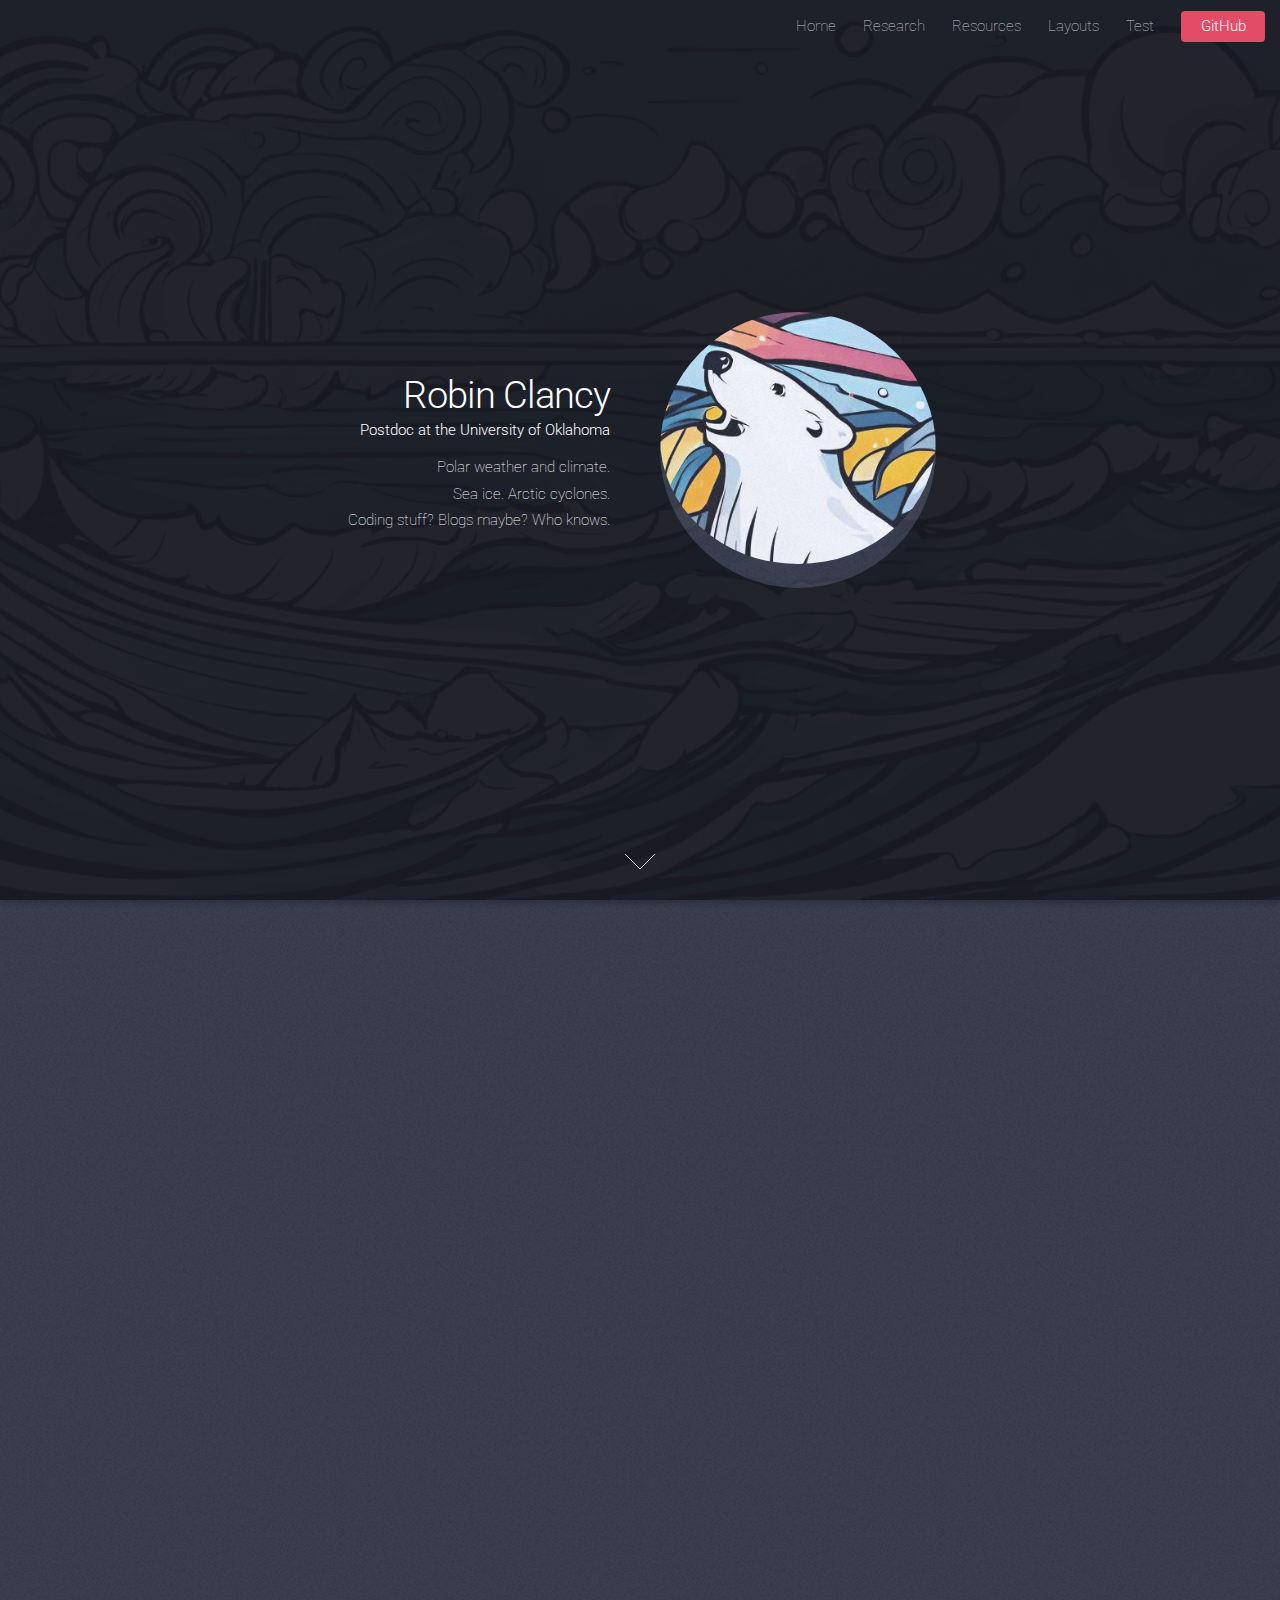
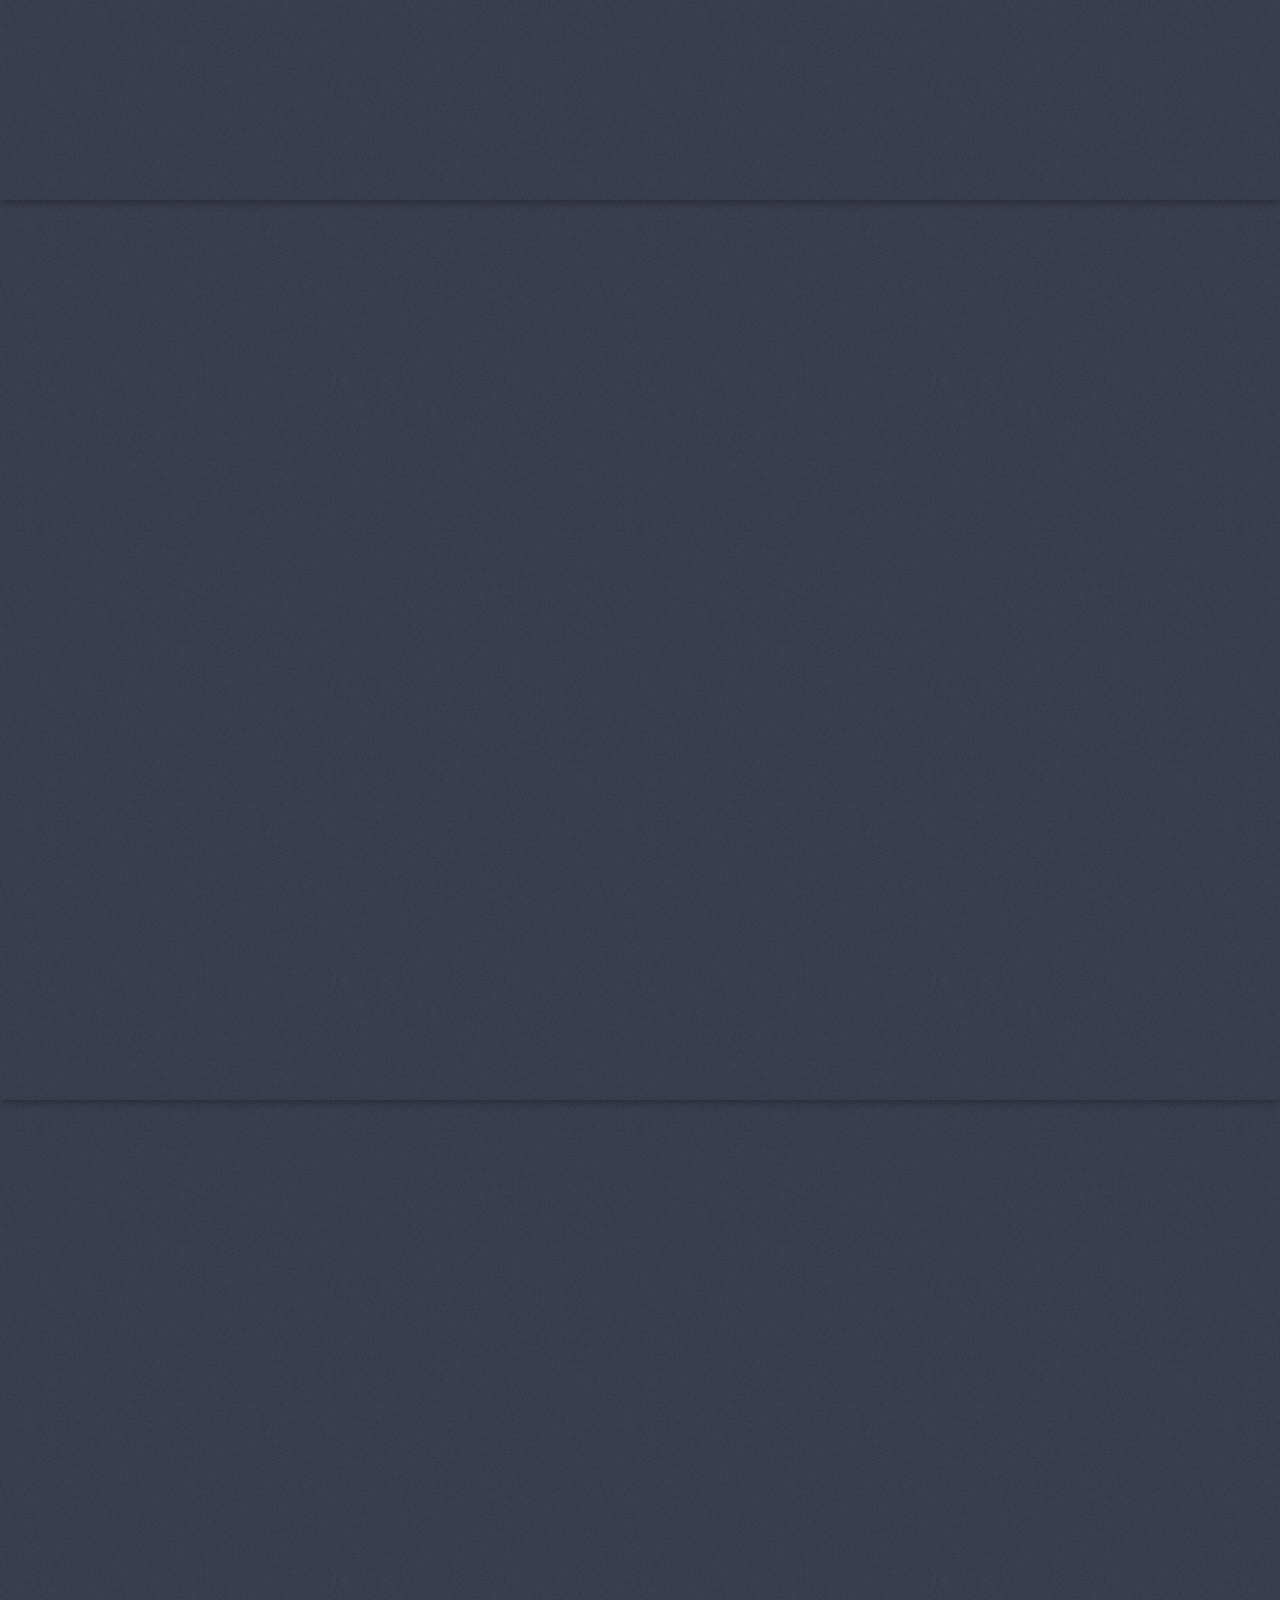
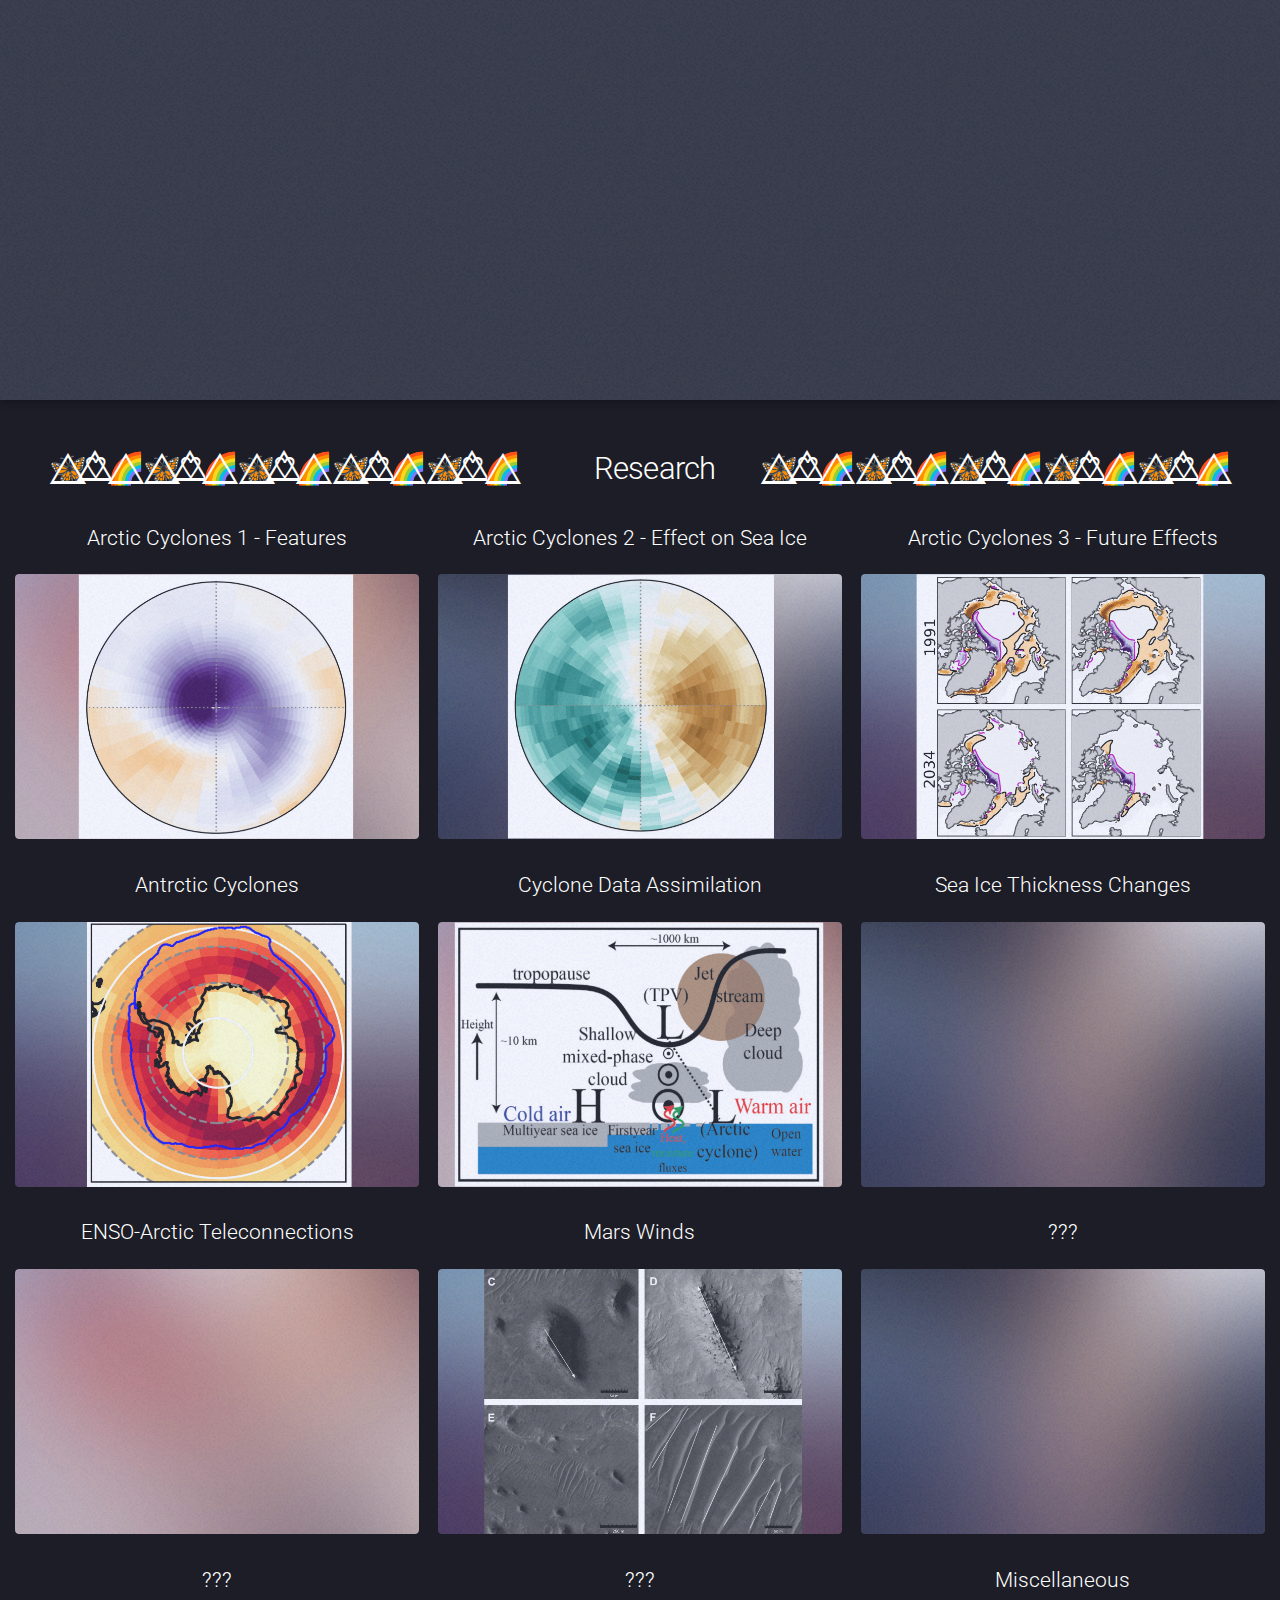
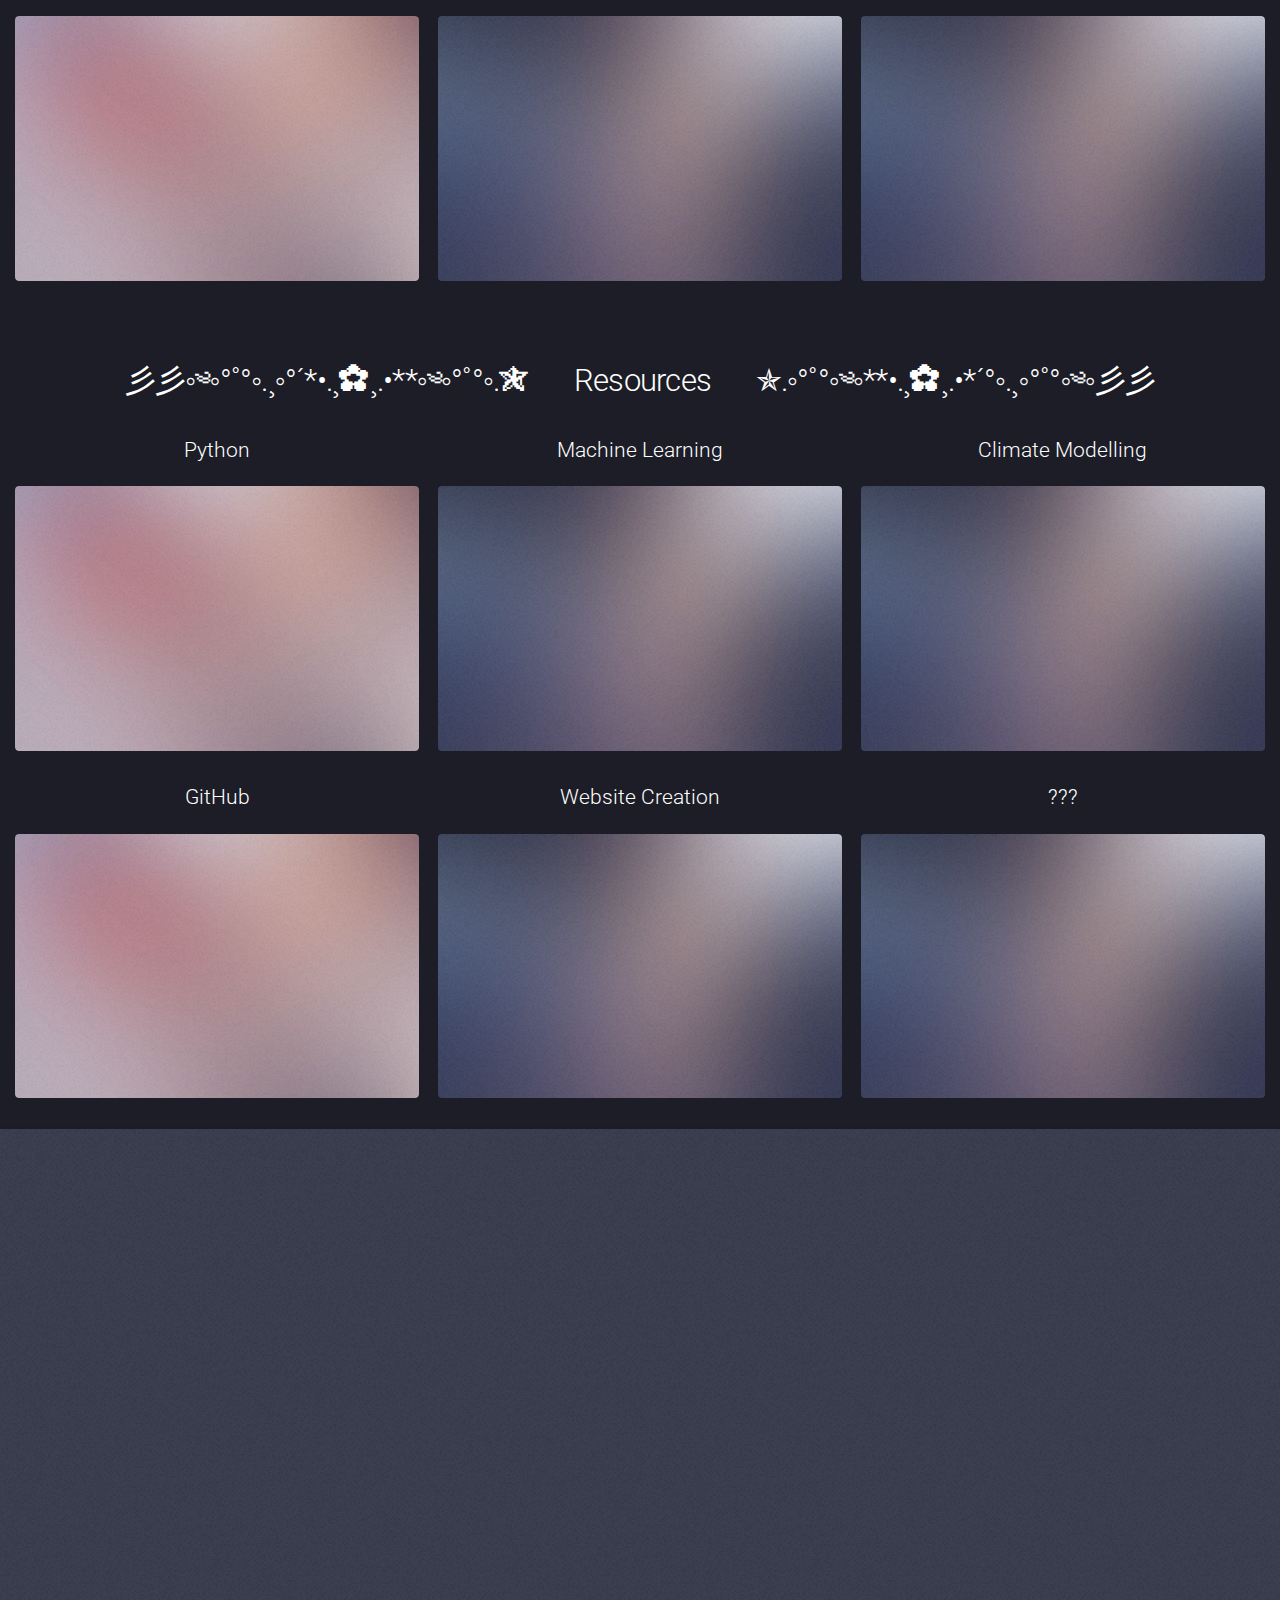
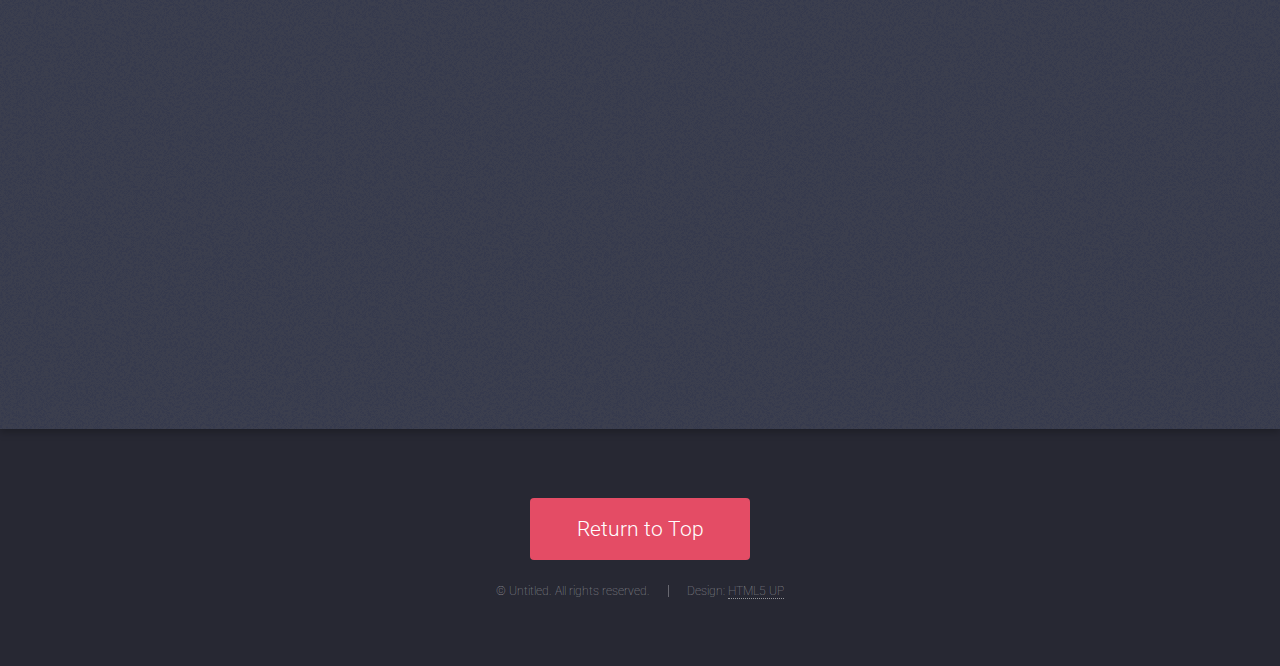
==== index.html @ dda3de72 "Adding misc extra content on many pages" ====
<!DOCTYPE HTML>
<!--
	Landed by HTML5 UP
	html5up.net | @ajlkn
	Free for personal and commercial use under the CCA 3.0 license (html5up.net/license)
-->
<html>
	<head>
		<title>robin-clancy.github.io</title>
		<meta charset="utf-8" />
		<meta name="viewport" content="width=device-width, initial-scale=1, user-scalable=no" />
		<meta http-equiv='cache-control' content='no-cache'> 
		<meta http-equiv='expires' content='0'> 
		<meta http-equiv='pragma' content='no-cache'>
		<link rel="stylesheet" href="assets/css/main.css" />
		<noscript><link rel="stylesheet" href="assets/css/noscript.css" /></noscript>
	</head>
	<body class="is-preload landing">
		<div id="page-wrapper">

			<!-- Header -->
				<header id="header">
					<nav id="nav">
						<ul>
							<li>
								<a href="index.html">Home</a>
							</li>
							
							<li>
								<a href="#Research_header">Research</a>
								<ul>
									<li><a href="arctic_cyclones.html">Arctic Cyclones</a></li>
									<li><a href="test.html">Future Arctic Cyclones</a></li>
									<li><a href="test.html">Cyclone Data Assimilation</a></li>
									<li><a href="test.html">ENSO-Arctic Teleconnections</a></li>
									<li><a href="test.html">Sea Ice Thickness</a></li>
									<li><a href="test.html">Antarctic Cyclones</a></li>
									<li><a href="test.html">Mars</a></li>
									<li><a href="test.html">Methane Remote Sensing</a></li>
									<li><a href="test.html">Miscellaneous</a></li>
								</ul>
							</li>

							<li>
								<a href="#Resources_header">Resources</a>
								<ul>
									<li><a href="test.html">Python</a></li>
									<li><a href="test.html">Machine Learning</a></li>
									<li><a href="test.html">Climate Modelling</a></li>
									<li><a href="github.html">GitHub</a></li>
									<li><a href="website_creation.html">Website Creation</a></li>
									<li><a href="test.html">????</a></li>
								</ul>
							</li>

							<li>
								<a href="#">Layouts</a>
								<ul>
									<li><a href="left-sidebar.html">Left Sidebar</a></li>
									<li><a href="right-sidebar.html">Right Sidebar</a></li>
									<li><a href="no-sidebar.html">No Sidebar</a></li>
									<li><a href="elements.html">Elements</a></li>
									<li>
										<a href="#">Submenu</a>
										<ul>
											<li><a href="#">Option 1</a></li>
											<li><a href="#">Option 2</a></li>
											<li><a href="#">Option 3</a></li>
											<li><a href="#">Option 4</a></li>
										</ul>
									</li>
								</ul>
							</li>
							
							<li>
								<a href="test.html">Test</a>
								<ul>
									<li><a href="test.html">Test</a></li>
									<li>
										<a href="#">Submenu</a>
										<ul>
											<li><a href="#">Option 1</a></li>
											<li><a href="#">Option 2</a></li>
										</ul>
									</li>
								</ul>
							</li>
							<li><a href="https://github.com/robin-clancy/robin-clancy.github.io" class="button primary">GitHub</a></li>
						</ul>
					</nav>
				</header>

			<!-- Banner -->
				<section id="banner">
					<div class="content">
						<header>
							<h2>Robin Clancy</h2>
							<h1>Postdoc at the University of Oklahoma</h1>
							<p>Polar weather and climate.<br />
							Sea ice. Arctic cyclones.<br />
							Coding stuff? Blogs maybe? Who knows.</p>
						</header>
						<span class="image"><img src="images/runwayml/arctic cyclone 3 small.jpg" alt="" /></span>
					</div>
					<a href="#one" class="goto-next scrolly">Next</a>
				</section>

			<!-- One -->
				<section id="one" class="spotlight style1 bottom">
					<span class="image fit main"><img src="images/runwayml/arctic cyclone 2.jpg" alt="" /></span>
					<div class="content">
						<div class="container">
							<div class="row">
								<div class="col-4 col-12-medium">
									<header>
										<h2>Welcome!</h2>
										<p>**Website still very much under construction**</p>
									</header>
								</div>
								<div class="col-4 col-12-medium">
									<p>A little about me.
									Postdoc in Steven Cavallo's Lab at the University of Oklahoma.
									PhD at the University of Washington.
									Reserach assistant at the University of Cambridge.</p>
								</div>
								<div class="col-4 col-12-medium">
									<p>A little about what's on this website.
									A bit about my research.
									Some learning resources for my own and maybe others' benefit.</p>
								</div>
							</div>
						</div>
					</div>
					<a href="#two" class="goto-next scrolly">Next</a>
				</section>

			<!-- Two -->
				<section id="two" class="spotlight style2 right">
					<span class="image fit main"><img src="images/home/on_boat.jpg" alt="" /></span>
					<div class="content">
						<header>
							<h2>Research</h2>
							<p>Some of the projects I've worked on, both published and in progress...</p>
						</header>
						<p>My research primarily focusses on polar weather and climate. Many of my projects investigate Arctic sea ice, its variability and what aspects of our weather and climate drive that variability.</p>
						<p>The plan is to add pages to this site with descriptions of each of the major projects, past and present, that I've worked on.</p>
						<ul class="actions">
							<li><a href="#Research_header" class="button">Learn More</a></li>
						</ul>
					</div>
					<a href="#three" class="goto-next scrolly">Next</a>
				</section>

			<!-- Three -->
				<section id="three" class="spotlight style3 left">
					<span class="image fit main bottom"><img src="images/home/swirls_3.png" alt="" /></span>
					<div class="content">
						<header>
							<h2>Resources</h2>
							<p>Useful guides for myself and others...</p>
						</header>
						<p>The plan is to add guides and other resources for reference for how to perform certain tasks related to science and all the computer related stuff that goes along with it.</p>
						<p>Examples include Python scripts, guides for working with data from climate models, reanalysis and observations, CESM2 resources, a GitHub guide, and a guide to developing a website such as this.</p>
						<ul class="actions">
							<li><a href="#Resources_header" class="button">Learn More</a></li>
						</ul>
					</div>
					<a href="#four" class="goto-next scrolly">Next</a>
				</section>

			<!-- Four -->
			<section id="four">
				<a id="Research_header"><center><h2></br>🦋⃤♡⃤🌈⃤🦋⃤♡⃤🌈⃤🦋⃤♡⃤🌈⃤🦋⃤♡⃤🌈⃤🦋⃤♡⃤🌈⃤ ⠀⠀⠀Research⠀⠀🦋⃤♡⃤🌈⃤🦋⃤♡⃤🌈⃤🦋⃤♡⃤🌈⃤🦋⃤♡⃤🌈⃤🦋⃤♡⃤🌈⃤</h2></center></a>
				<div class="box alt2">
					<div class="row gtr-50 gtr-uniform">
						<div class="col-4 col-6-xsmall"><center><a href="arctic_cyclones_1.html"><h3>Arctic Cyclones 1 - Features</h3></a></center></div>
						<div class="col-4 col-6-xsmall"><center><a href="arctic_cyclones_2.html"><h3>Arctic Cyclones 2 - Effect on Sea Ice</h3></a></center></div>
						<div class="col-4 col-6-xsmall"><center><a href="arctic_cyclones_3.html"><h3>Arctic Cyclones 3 - Future Effects </h3></a></center></div>
					</div>
				</div>
				<div class="box alt2">
					<div class="row gtr-50 gtr-uniform">
						<div class="col-4 col-6-xsmall"><a href="arctic_cyclones_1.html"><span class="image fit"><img src="images/arctic_cyclones_1/thumbnail.jpg" alt="" /></span></a></div>
						<div class="col-4 col-6-xsmall"><a href="arctic_cyclones_2.html"><span class="image fit"><img src="images/arctic_cyclones_2/thumbnail.jpg" alt="" /></span></a></div>
						<div class="col-4 col-6-xsmall"><a href="arctic_cyclones_3.html"><span class="image fit"><img src="images/arctic_cyclones_3/thumbnail.jpg" alt="" /></span></a></div>
					</div>
				</div>
				<div class="box alt2">
					<div class="row gtr-50 gtr-uniform">
						<div class="col-4 col-6-xsmall"><center><a href="antarctic_cyclones.html"><h3>Antrctic Cyclones</h3></a></center></div>
						<div class="col-4 col-6-xsmall"><center><a href="cyclone_da.html"><h3>Cyclone Data Assimilation</h3></a></center></div>
						<div class="col-4 col-6-xsmall"><center><a href="sea_ice_thickness.html"><h3>Sea Ice Thickness Changes</h3></a></center></div>
					</div>
				</div>
				<div class="box alt2">
					<div class="row gtr-50 gtr-uniform">
						<div class="col-4 col-6-xsmall"><a href="antarctic_cyclones.html"><span class="image fit"><img src="images/antarctic_cyclones/thumbnail.jpg" alt="" /></span></a></div>
						<div class="col-4 col-6-xsmall"><a href="cyclone_da.html"><span class="image fit"><img src="images/cyclone_da/thumbnail.jpg" alt="" /></span></a></div>
						<div class="col-4 col-6-xsmall"><a href="sea_ice_thickness.html"><span class="image fit"><img src="images/pic03.jpg" alt="" /></span></a></div>
					</div>
				</div>
				<div class="box alt2">
					<div class="row gtr-50 gtr-uniform">
						<div class="col-4 col-6-xsmall"><center><a href="enso_arctic.html"><h3>ENSO-Arctic Teleconnections</h3></a></center></div>
						<div class="col-4 col-6-xsmall"><center><a href="mars_winds.html"><h3>Mars Winds</h3></a></center></div>
						<div class="col-4 col-6-xsmall"><center><a href="test.html"><h3>???</h3></a></center></div>
					</div>
				</div>
				<div class="box alt2">
					<div class="row gtr-50 gtr-uniform">
						<div class="col-4 col-6-xsmall"><a href="https://www.google.com"><span class="image fit"><img src="images/pic02.jpg" alt="" /></span></a></div>
						<div class="col-4 col-6-xsmall"><a href="https://www.google.com"><span class="image fit"><img src="images/mars/thumbnail.jpg" alt="" /></span></a></div>
						<div class="col-4 col-6-xsmall"><a href="https://www.google.com"><span class="image fit"><img src="images/pic03.jpg" alt="" /></span></a></div>
					</div>
				</div>
				<div class="box alt2">
					<div class="row gtr-50 gtr-uniform">
						<div class="col-4 col-6-xsmall"><center><a href="test.html"><h3>???</h3></a></center></div>
						<div class="col-4 col-6-xsmall"><center><a href="test.html"><h3>???</h3></a></center></div>
						<div class="col-4 col-6-xsmall"><center><a href="test.html"><h3>Miscellaneous</h3></a></center></div>
					</div>
				</div>
				<div class="box alt2">
					<div class="row gtr-50 gtr-uniform">
						<div class="col-4 col-6-xsmall"><a href="https://www.google.com"><span class="image fit"><img src="images/pic02.jpg" alt="" /></span></a></div>
						<div class="col-4 col-6-xsmall"><a href="https://www.google.com"><span class="image fit"><img src="images/pic03.jpg" alt="" /></span></a></div>
						<div class="col-4 col-6-xsmall"><a href="https://www.google.com"><span class="image fit"><img src="images/pic03.jpg" alt="" /></span></a></div>
					</div>
				</div>
				<a href="#five" class="goto-next scrolly">Next</a>
			</section>

			<!-- Five -->
			<section id="five"> 
				<a id="Resources_header"><center><h2></br>彡彡◦༄◦°˚°◦.¸◦°´*•.¸✿¸.•**◦༄◦°˚°◦.✯⠀⠀Resources⠀⠀✯.◦°˚°◦༄◦**•.¸✿¸.•*´°◦.¸◦°˚°◦༄◦彡彡</h2></center></a>
				<div class="box alt2">
					<div class="row gtr-50 gtr-uniform">
						<div class="col-4 col-6-xsmall"><center><a href="test.html"><h3>Python</h3></a></center></div>
						<div class="col-4 col-6-xsmall"><center><a href="test.html"><h3>Machine Learning</h3></a></center></div>
						<div class="col-4 col-6-xsmall"><center><a href="test.html"><h3>Climate Modelling</h3></a></center></div>
					</div>
				</div>
				<div class="box alt2">
					<div class="row gtr-50 gtr-uniform">
						<div class="col-4 col-6-xsmall"><a href="https://www.google.com"><span class="image fit"><img src="images/pic02.jpg" alt="" /></span></a></div>
						<div class="col-4 col-6-xsmall"><a href="https://www.google.com"><span class="image fit"><img src="images/pic03.jpg" alt="" /></span></a></div>
						<div class="col-4 col-6-xsmall"><a href="https://www.google.com"><span class="image fit"><img src="images/pic03.jpg" alt="" /></span></a></div>
					</div>
				</div>
				<div class="box alt2">
					<div class="row gtr-50 gtr-uniform">
						<div class="col-4 col-6-xsmall"><center><a href="test.html"><h3>GitHub</h3></a></center></div>
						<div class="col-4 col-6-xsmall"><center><a href="website_creation.html"><h3>Website Creation</h3></a></center></div>
						<div class="col-4 col-6-xsmall"><center><a href="test.html"><h3>???</h3></a></center></div>
					</div>
				</div>
				<div class="box alt2">
					<div class="row gtr-50 gtr-uniform">
						<div class="col-4 col-6-xsmall"><a href="github.html"><span class="image fit"><img src="images/pic02.jpg" alt="" /></span></a></div>
						<div class="col-4 col-6-xsmall"><a href="website_creation.html"><span class="image fit"><img src="images/pic03.jpg" alt="" /></span></a></div>
						<div class="col-4 col-6-xsmall"><a href="https://www.google.com"><span class="image fit"><img src="images/pic03.jpg" alt="" /></span></a></div>
					</div>
				</div>
			</section>

			<!-- Polar bear -->
			<section id="Polar bear" class="spotlight style1 bottom">
				<span class="image fit main"><img src="images/runwayml/arctic cyclone 3.jpg" alt="" /></span>
			</section>

			<!-- Footer -->
				<footer id="footer">
					<center><a href="#header" class="button primary large">Return to Top</a></center>
					<ul class="copyright">
						<li>&copy; Untitled. All rights reserved.</li><li>Design: <a href="http://html5up.net">HTML5 UP</a></li>
					</ul>
				</footer>

		</div>

		<!-- Scripts -->
			<script src="assets/js/jquery.min.js"></script>
			<script src="assets/js/jquery.scrolly.min.js"></script>
			<script src="assets/js/jquery.dropotron.min.js"></script>
			<script src="assets/js/jquery.scrollex.min.js"></script>
			<script src="assets/js/browser.min.js"></script>
			<script src="assets/js/breakpoints.min.js"></script>
			<script src="assets/js/util.js"></script>
			<script src="assets/js/main.js"></script>

	</body>
</html>
---- assets/css/main.css ----
@import url("fontawesome-all.min.css");
@import url("https://fonts.googleapis.com/css?family=Roboto:100,300,100italic,300italic");

/*
	Landed by HTML5 UP
	html5up.net | @ajlkn
	Free for personal and commercial use under the CCA 3.0 license (html5up.net/license)
*/

html, body, div, span, applet, object,
iframe, h1, h2, h3, h4, h5, h6, p, blockquote,
pre, a, abbr, acronym, address, big, cite,
code, del, dfn, em, img, ins, kbd, q, s, samp,
small, strike, strong, sub, sup, tt, var, b,
u, i, center, dl, dt, dd, ol, ul, li, fieldset,
form, label, legend, table, caption, tbody,
tfoot, thead, tr, th, td, article, aside,
canvas, details, embed, figure, figcaption,
footer, header, hgroup, menu, nav, output, ruby,
section, summary, time, mark, audio, video {
	margin: 0;
	padding: 0;
	border: 0;
	font-size: 100%;
	font: inherit;
	vertical-align: baseline;}

article, aside, details, figcaption, figure,
footer, header, hgroup, menu, nav, section {
	display: block;}

body {
	line-height: 1;
}

ol, ul {
	list-style: none;
}

blockquote, q {
	quotes: none;
}

	blockquote:before, blockquote:after, q:before, q:after {
		content: '';
		content: none;
	}

table {
	border-collapse: collapse;
	border-spacing: 0;
}

body {
	-webkit-text-size-adjust: none;
}

mark {
	background-color: transparent;
	color: inherit;
}

input::-moz-focus-inner {
	border: 0;
	padding: 0;
}

input, select, textarea {
	-moz-appearance: none;
	-webkit-appearance: none;
	-ms-appearance: none;
	appearance: none;
}

/* Basic */

	html {
		box-sizing: border-box;
	}

	*, *:before, *:after {
		box-sizing: inherit;
	}

	html, body {
		background: #1c1d26;
	}

	body.is-preload *, body.is-preload *:before, body.is-preload *:after {
		-moz-animation: none !important;
		-webkit-animation: none !important;
		-ms-animation: none !important;
		animation: none !important;
		-moz-transition: none !important;
		-webkit-transition: none !important;
		-ms-transition: none !important;
		transition: none !important;
	}

	body, input, select, textarea {
		color: rgba(255, 255, 255, 0.75);
		font-family: "Roboto", Helvetica, sans-serif;
		font-size: 15pt;
		font-weight: 100;
		line-height: 1.75em;
	}

	a {
		-moz-transition: border-color 0.2s ease-in-out, color 0.2s ease-in-out;
		-webkit-transition: border-color 0.2s ease-in-out, color 0.2s ease-in-out;
		-ms-transition: border-color 0.2s ease-in-out, color 0.2s ease-in-out;
		transition: border-color 0.2s ease-in-out, color 0.2s ease-in-out;
		border-bottom: dotted 1px;
		color: #e44c65;
		text-decoration: none;
	}

		a:hover {
			color: #e44c65 !important;
			border-bottom-color: transparent;
		}

	strong, b {
		color: #ffffff;
		font-weight: 300;
	}

	em, i {
		font-style: italic;
	}

	p {
		margin: 0 0 2em 0;
	}

	h1, h2, h3, h4, h5, h6 {
		color: #ffffff;
		font-weight: 300;
		line-height: 1em;
		margin: 0 0 1em 0;
	}

		h1 a, h2 a, h3 a, h4 a, h5 a, h6 a {
			color: inherit;
			border: 0;
		}

	h2 {
		font-size: 2em;
		line-height: 1.5em;
		letter-spacing: -0.025em;
	}

	h3 {
		font-size: 1.35em;
		line-height: 1.5em;
	}

	h4 {
		font-size: 1.1em;
		line-height: 1.5em;
	}

	h5 {
		font-size: 0.9em;
		line-height: 1.5em;
	}

	h6 {
		font-size: 0.7em;
		line-height: 1.5em;
	}

	sub {
		font-size: 0.8em;
		position: relative;
		top: 0.5em;
	}

	sup {
		font-size: 0.8em;
		position: relative;
		top: -0.5em;
	}

	hr {
		border: 0;
		border-bottom: solid 1px rgba(255, 255, 255, 0.3);
		margin: 3em 0;
	}

		hr.major {
			margin: 4em 0;
		}

	blockquote {
		border-left: solid 4px rgba(255, 255, 255, 0.3);
		font-style: italic;
		margin: 0 0 2em 0;
		padding: 0.5em 0 0.5em 2em;
	}

	code {
		background: rgba(255, 255, 255, 0.075);
		border-radius: 4px;
		font-family: "Courier New", monospace;
		font-size: 0.9em;
		margin: 0 0.25em;
		padding: 0.25em 0.65em;
	}

	pre {
		-webkit-overflow-scrolling: touch;
		font-family: "Courier New", monospace;
		font-size: 0.9em;
		margin: 0 0 2em 0;
	}

		pre code {
			display: block;
			line-height: 1.75em;
			padding: 1em 1.5em;
			overflow-x: auto;
		}

	.align-left {
		text-align: left;
	}

	.align-center {
		text-align: center;
	}

	.align-right {
		text-align: right;
	}

/* Loader */

	@-moz-keyframes spinner-show {
		0% {
			opacity: 0;
		}

		100% {
			opacity: 1;
		}
	}

	@-webkit-keyframes spinner-show {
		0% {
			opacity: 0;
		}

		100% {
			opacity: 1;
		}
	}

	@-ms-keyframes spinner-show {
		0% {
			opacity: 0;
		}

		100% {
			opacity: 1;
		}
	}

	@keyframes spinner-show {
		0% {
			opacity: 0;
		}

		100% {
			opacity: 1;
		}
	}

	@-moz-keyframes spinner-hide {
		0% {
			color: rgba(255, 255, 255, 0.15);
			z-index: 100001;
			-moz-transform: scale(1) rotate(0deg);
			-webkit-transform: scale(1) rotate(0deg);
			-ms-transform: scale(1) rotate(0deg);
			transform: scale(1) rotate(0deg);
		}

		99% {
			color: #1c1d26;
			z-index: 100001;
			-moz-transform: scale(0.5) rotate(360deg);
			-webkit-transform: scale(0.5) rotate(360deg);
			-ms-transform: scale(0.5) rotate(360deg);
			transform: scale(0.5) rotate(360deg);
		}

		100% {
			color: #1c1d26;
			z-index: -1;
			-moz-transform: scale(0.5) rotate(360deg);
			-webkit-transform: scale(0.5) rotate(360deg);
			-ms-transform: scale(0.5) rotate(360deg);
			transform: scale(0.5) rotate(360deg);
		}
	}

	@-webkit-keyframes spinner-hide {
		0% {
			color: rgba(255, 255, 255, 0.15);
			z-index: 100001;
			-moz-transform: scale(1) rotate(0deg);
			-webkit-transform: scale(1) rotate(0deg);
			-ms-transform: scale(1) rotate(0deg);
			transform: scale(1) rotate(0deg);
		}

		99% {
			color: #1c1d26;
			z-index: 100001;
			-moz-transform: scale(0.5) rotate(360deg);
			-webkit-transform: scale(0.5) rotate(360deg);
			-ms-transform: scale(0.5) rotate(360deg);
			transform: scale(0.5) rotate(360deg);
		}

		100% {
			color: #1c1d26;
			z-index: -1;
			-moz-transform: scale(0.5) rotate(360deg);
			-webkit-transform: scale(0.5) rotate(360deg);
			-ms-transform: scale(0.5) rotate(360deg);
			transform: scale(0.5) rotate(360deg);
		}
	}

	@-ms-keyframes spinner-hide {
		0% {
			color: rgba(255, 255, 255, 0.15);
			z-index: 100001;
			-moz-transform: scale(1) rotate(0deg);
			-webkit-transform: scale(1) rotate(0deg);
			-ms-transform: scale(1) rotate(0deg);
			transform: scale(1) rotate(0deg);
		}

		99% {
			color: #1c1d26;
			z-index: 100001;
			-moz-transform: scale(0.5) rotate(360deg);
			-webkit-transform: scale(0.5) rotate(360deg);
			-ms-transform: scale(0.5) rotate(360deg);
			transform: scale(0.5) rotate(360deg);
		}

		100% {
			color: #1c1d26;
			z-index: -1;
			-moz-transform: scale(0.5) rotate(360deg);
			-webkit-transform: scale(0.5) rotate(360deg);
			-ms-transform: scale(0.5) rotate(360deg);
			transform: scale(0.5) rotate(360deg);
		}
	}

	@keyframes spinner-hide {
		0% {
			color: rgba(255, 255, 255, 0.15);
			z-index: 100001;
			-moz-transform: scale(1) rotate(0deg);
			-webkit-transform: scale(1) rotate(0deg);
			-ms-transform: scale(1) rotate(0deg);
			transform: scale(1) rotate(0deg);
		}

		99% {
			color: #1c1d26;
			z-index: 100001;
			-moz-transform: scale(0.5) rotate(360deg);
			-webkit-transform: scale(0.5) rotate(360deg);
			-ms-transform: scale(0.5) rotate(360deg);
			transform: scale(0.5) rotate(360deg);
		}

		100% {
			color: #1c1d26;
			z-index: -1;
			-moz-transform: scale(0.5) rotate(360deg);
			-webkit-transform: scale(0.5) rotate(360deg);
			-ms-transform: scale(0.5) rotate(360deg);
			transform: scale(0.5) rotate(360deg);
		}
	}

	@-moz-keyframes spinner-rotate {
		0% {
			-moz-transform: scale(1) rotate(0deg);
			-webkit-transform: scale(1) rotate(0deg);
			-ms-transform: scale(1) rotate(0deg);
			transform: scale(1) rotate(0deg);
		}

		100% {
			-moz-transform: scale(1) rotate(360deg);
			-webkit-transform: scale(1) rotate(360deg);
			-ms-transform: scale(1) rotate(360deg);
			transform: scale(1) rotate(360deg);
		}
	}

	@-webkit-keyframes spinner-rotate {
		0% {
			-moz-transform: scale(1) rotate(0deg);
			-webkit-transform: scale(1) rotate(0deg);
			-ms-transform: scale(1) rotate(0deg);
			transform: scale(1) rotate(0deg);
		}

		100% {
			-moz-transform: scale(1) rotate(360deg);
			-webkit-transform: scale(1) rotate(360deg);
			-ms-transform: scale(1) rotate(360deg);
			transform: scale(1) rotate(360deg);
		}
	}

	@-ms-keyframes spinner-rotate {
		0% {
			-moz-transform: scale(1) rotate(0deg);
			-webkit-transform: scale(1) rotate(0deg);
			-ms-transform: scale(1) rotate(0deg);
			transform: scale(1) rotate(0deg);
		}

		100% {
			-moz-transform: scale(1) rotate(360deg);
			-webkit-transform: scale(1) rotate(360deg);
			-ms-transform: scale(1) rotate(360deg);
			transform: scale(1) rotate(360deg);
		}
	}

	@keyframes spinner-rotate {
		0% {
			-moz-transform: scale(1) rotate(0deg);
			-webkit-transform: scale(1) rotate(0deg);
			-ms-transform: scale(1) rotate(0deg);
			transform: scale(1) rotate(0deg);
		}

		100% {
			-moz-transform: scale(1) rotate(360deg);
			-webkit-transform: scale(1) rotate(360deg);
			-ms-transform: scale(1) rotate(360deg);
			transform: scale(1) rotate(360deg);
		}
	}

	@-moz-keyframes overlay-hide {
		0% {
			opacity: 1;
			z-index: 100000;
		}

		15% {
			opacity: 1;
			z-index: 100000;
		}

		99% {
			opacity: 0;
			z-index: 100000;
		}

		100% {
			opacity: 0;
			z-index: -1;
		}
	}

	@-webkit-keyframes overlay-hide {
		0% {
			opacity: 1;
			z-index: 100000;
		}

		15% {
			opacity: 1;
			z-index: 100000;
		}

		99% {
			opacity: 0;
			z-index: 100000;
		}

		100% {
			opacity: 0;
			z-index: -1;
		}
	}

	@-ms-keyframes overlay-hide {
		0% {
			opacity: 1;
			z-index: 100000;
		}

		15% {
			opacity: 1;
			z-index: 100000;
		}

		99% {
			opacity: 0;
			z-index: 100000;
		}

		100% {
			opacity: 0;
			z-index: -1;
		}
	}

	@keyframes overlay-hide {
		0% {
			opacity: 1;
			z-index: 100000;
		}

		15% {
			opacity: 1;
			z-index: 100000;
		}

		99% {
			opacity: 0;
			z-index: 100000;
		}

		100% {
			opacity: 0;
			z-index: -1;
		}
	}

	body.landing {
		text-decoration: none;
	}

		body.landing:before {
			-moz-osx-font-smoothing: grayscale;
			-webkit-font-smoothing: antialiased;
			display: inline-block;
			font-style: normal;
			font-variant: normal;
			text-rendering: auto;
			line-height: 1;
			text-transform: none !important;
			font-family: 'Font Awesome 5 Free';
			font-weight: 900;
		}

		body.landing:before {
			-moz-animation: spinner-show 1.5s 1 0.25s ease forwards, spinner-hide 0.25s ease-in-out forwards !important;
			-webkit-animation: spinner-show 1.5s 1 0.25s ease forwards, spinner-hide 0.25s ease-in-out forwards !important;
			-ms-animation: spinner-show 1.5s 1 0.25s ease forwards, spinner-hide 0.25s ease-in-out forwards !important;
			animation: spinner-show 1.5s 1 0.25s ease forwards, spinner-hide 0.25s ease-in-out forwards !important;
			-moz-transform-origin: 50% 50%;
			-webkit-transform-origin: 50% 50%;
			-ms-transform-origin: 50% 50%;
			transform-origin: 50% 50%;
			color: rgba(255, 255, 255, 0.15);
			content: '\f1ce';
			cursor: default;
			display: block;
			font-size: 2em;
			height: 2em;
			left: 50%;
			line-height: 2em;
			margin: -1em 0 0 -1em;
			opacity: 0;
			position: fixed;
			text-align: center;
			top: 50%;
			width: 2em;
			z-index: -1;
		}

		body.landing:after {
			-moz-animation: overlay-hide 1.5s ease-in forwards !important;
			-webkit-animation: overlay-hide 1.5s ease-in forwards !important;
			-ms-animation: overlay-hide 1.5s ease-in forwards !important;
			animation: overlay-hide 1.5s ease-in forwards !important;
			background: #1c1d26;
			content: '';
			display: block;
			height: 100%;
			left: 0;
			opacity: 0;
			position: fixed;
			top: 0;
			width: 100%;
			z-index: -1;
		}

		body.landing.is-preload:before {
			-moz-animation: spinner-show 1.5s 1 0.25s ease forwards, spinner-rotate 0.75s infinite linear !important;
			-webkit-animation: spinner-show 1.5s 1 0.25s ease forwards, spinner-rotate 0.75s infinite linear !important;
			-ms-animation: spinner-show 1.5s 1 0.25s ease forwards, spinner-rotate 0.75s infinite linear !important;
			animation: spinner-show 1.5s 1 0.25s ease forwards, spinner-rotate 0.75s infinite linear !important;
			z-index: 100001;
		}

		body.landing.is-preload:after {
			-moz-animation: none !important;
			-webkit-animation: none !important;
			-ms-animation: none !important;
			animation: none !important;
			opacity: 1;
			z-index: 100000;
		}

	@media (-webkit-min-device-pixel-ratio: 2) {

		body.landing:before {
			line-height: 2.025em;
		}

	}

/* Container */

	.container {
		margin: 0 auto;
		max-width: calc(100% - 4em);
		width: 70em;
	}

		.container.xsmall {
			width: 17.5em;
		}

		.container.small {
			width: 35em;
		}

		.container.medium {
			width: 52.5em;
		}

		.container.large {
			width: 87.5em;
		}

		.container.xlarge {
			width: 105em;
		}

		.container.max {
			width: 100%;
		}

		@media screen and (max-width: 1280px) {

			.container {
				width: 90%;
				max-width: 100%;
			}

		}

		@media screen and (max-width: 980px) {

			.container {
				width: 100% !important;
			}

		}

/* Row */

	.row {
		display: flex;
		flex-wrap: wrap;
		box-sizing: border-box;
		align-items: stretch;
	}

		.row > * {
			box-sizing: border-box;
		}

		.row.gtr-uniform > * > :last-child {
			margin-bottom: 0;
		}

		.row.aln-left {
			justify-content: flex-start;
		}

		.row.aln-center {
			justify-content: center;
		}

		.row.aln-right {
			justify-content: flex-end;
		}

		.row.aln-top {
			align-items: flex-start;
		}

		.row.aln-middle {
			align-items: center;
		}

		.row.aln-bottom {
			align-items: flex-end;
		}

		.row > .imp {
			order: -1;
		}

		.row > .col-1 {
			width: 8.33333%;
		}

		.row > .off-1 {
			margin-left: 8.33333%;
		}

		.row > .col-2 {
			width: 16.66667%;
		}

		.row > .off-2 {
			margin-left: 16.66667%;
		}

		.row > .col-3 {
			width: 25%;
		}

		.row > .off-3 {
			margin-left: 25%;
		}

		.row > .col-4 {
			width: 33.33333%;
		}

		.row > .off-4 {
			margin-left: 33.33333%;
		}

		.row > .col-5 {
			width: 41.66667%;
		}

		.row > .off-5 {
			margin-left: 41.66667%;
		}

		.row > .col-6 {
			width: 50%;
		}

		.row > .off-6 {
			margin-left: 50%;
		}

		.row > .col-7 {
			width: 58.33333%;
		}

		.row > .off-7 {
			margin-left: 58.33333%;
		}

		.row > .col-8 {
			width: 66.66667%;
		}

		.row > .off-8 {
			margin-left: 66.66667%;
		}

		.row > .col-9 {
			width: 75%;
		}

		.row > .off-9 {
			margin-left: 75%;
		}

		.row > .col-10 {
			width: 83.33333%;
		}

		.row > .off-10 {
			margin-left: 83.33333%;
		}

		.row > .col-11 {
			width: 91.66667%;
		}

		.row > .off-11 {
			margin-left: 91.66667%;
		}

		.row > .col-12 {
			width: 100%;
		}

		.row > .off-12 {
			margin-left: 100%;
		}

		.row.gtr-0 {
			margin-top: 0;
			margin-left: 0em;
		}

			.row.gtr-0 > * {
				padding: 0 0 0 0em;
			}

			.row.gtr-0.gtr-uniform {
				margin-top: 0em;
			}

				.row.gtr-0.gtr-uniform > * {
					padding-top: 0em;
				}

		.row.gtr-25 {
			margin-top: 0;
			margin-left: -0.625em;
		}

			.row.gtr-25 > * {
				padding: 0 0 0 0.625em;
			}

			.row.gtr-25.gtr-uniform {
				margin-top: -0.625em;
			}

				.row.gtr-25.gtr-uniform > * {
					padding-top: 0.625em;
				}

		.row.gtr-50 {
			margin-top: 0;
			margin-left: -1.25em;
		}

			.row.gtr-50 > * {
				padding: 0 0 0 1.25em;
			}

			.row.gtr-50.gtr-uniform {
				margin-top: -1.25em;
			}

				.row.gtr-50.gtr-uniform > * {
					padding-top: 1.25em;
				}

		.row {
			margin-top: 0;
			margin-left: -2.5em;
		}

			.row > * {
				padding: 0 0 0 2.5em;
			}

			.row.gtr-uniform {
				margin-top: -2.5em;
			}

				.row.gtr-uniform > * {
					padding-top: 2.5em;
				}

		.row.gtr-150 {
			margin-top: 0;
			margin-left: -3.75em;
		}

			.row.gtr-150 > * {
				padding: 0 0 0 3.75em;
			}

			.row.gtr-150.gtr-uniform {
				margin-top: -3.75em;
			}

				.row.gtr-150.gtr-uniform > * {
					padding-top: 3.75em;
				}

		.row.gtr-200 {
			margin-top: 0;
			margin-left: -5em;
		}

			.row.gtr-200 > * {
				padding: 0 0 0 5em;
			}

			.row.gtr-200.gtr-uniform {
				margin-top: -5em;
			}

				.row.gtr-200.gtr-uniform > * {
					padding-top: 5em;
				}

		@media screen and (max-width: 1680px) {

			.row {
				display: flex;
				flex-wrap: wrap;
				box-sizing: border-box;
				align-items: stretch;
			}

				.row > * {
					box-sizing: border-box;
				}

				.row.gtr-uniform > * > :last-child {
					margin-bottom: 0;
				}

				.row.aln-left {
					justify-content: flex-start;
				}

				.row.aln-center {
					justify-content: center;
				}

				.row.aln-right {
					justify-content: flex-end;
				}

				.row.aln-top {
					align-items: flex-start;
				}

				.row.aln-middle {
					align-items: center;
				}

				.row.aln-bottom {
					align-items: flex-end;
				}

				.row > .imp-xlarge {
					order: -1;
				}

				.row > .col-1-xlarge {
					width: 8.33333%;
				}

				.row > .off-1-xlarge {
					margin-left: 8.33333%;
				}

				.row > .col-2-xlarge {
					width: 16.66667%;
				}

				.row > .off-2-xlarge {
					margin-left: 16.66667%;
				}

				.row > .col-3-xlarge {
					width: 25%;
				}

				.row > .off-3-xlarge {
					margin-left: 25%;
				}

				.row > .col-4-xlarge {
					width: 33.33333%;
				}

				.row > .off-4-xlarge {
					margin-left: 33.33333%;
				}

				.row > .col-5-xlarge {
					width: 41.66667%;
				}

				.row > .off-5-xlarge {
					margin-left: 41.66667%;
				}

				.row > .col-6-xlarge {
					width: 50%;
				}

				.row > .off-6-xlarge {
					margin-left: 50%;
				}

				.row > .col-7-xlarge {
					width: 58.33333%;
				}

				.row > .off-7-xlarge {
					margin-left: 58.33333%;
				}

				.row > .col-8-xlarge {
					width: 66.66667%;
				}

				.row > .off-8-xlarge {
					margin-left: 66.66667%;
				}

				.row > .col-9-xlarge {
					width: 75%;
				}

				.row > .off-9-xlarge {
					margin-left: 75%;
				}

				.row > .col-10-xlarge {
					width: 83.33333%;
				}

				.row > .off-10-xlarge {
					margin-left: 83.33333%;
				}

				.row > .col-11-xlarge {
					width: 91.66667%;
				}

				.row > .off-11-xlarge {
					margin-left: 91.66667%;
				}

				.row > .col-12-xlarge {
					width: 100%;
				}

				.row > .off-12-xlarge {
					margin-left: 100%;
				}

				.row.gtr-0 {
					margin-top: 0;
					margin-left: 0em;
				}

					.row.gtr-0 > * {
						padding: 0 0 0 0em;
					}

					.row.gtr-0.gtr-uniform {
						margin-top: 0em;
					}

						.row.gtr-0.gtr-uniform > * {
							padding-top: 0em;
						}

				.row.gtr-25 {
					margin-top: 0;
					margin-left: -0.625em;
				}

					.row.gtr-25 > * {
						padding: 0 0 0 0.625em;
					}

					.row.gtr-25.gtr-uniform {
						margin-top: -0.625em;
					}

						.row.gtr-25.gtr-uniform > * {
							padding-top: 0.625em;
						}

				.row.gtr-50 {
					margin-top: 0;
					margin-left: -1.25em;
				}

					.row.gtr-50 > * {
						padding: 0 0 0 1.25em;
					}

					.row.gtr-50.gtr-uniform {
						margin-top: -1.25em;
					}

						.row.gtr-50.gtr-uniform > * {
							padding-top: 1.25em;
						}

				.row {
					margin-top: 0;
					margin-left: -2.5em;
				}

					.row > * {
						padding: 0 0 0 2.5em;
					}

					.row.gtr-uniform {
						margin-top: -2.5em;
					}

						.row.gtr-uniform > * {
							padding-top: 2.5em;
						}

				.row.gtr-150 {
					margin-top: 0;
					margin-left: -3.75em;
				}

					.row.gtr-150 > * {
						padding: 0 0 0 3.75em;
					}

					.row.gtr-150.gtr-uniform {
						margin-top: -3.75em;
					}

						.row.gtr-150.gtr-uniform > * {
							padding-top: 3.75em;
						}

				.row.gtr-200 {
					margin-top: 0;
					margin-left: -5em;
				}

					.row.gtr-200 > * {
						padding: 0 0 0 5em;
					}

					.row.gtr-200.gtr-uniform {
						margin-top: -5em;
					}

						.row.gtr-200.gtr-uniform > * {
							padding-top: 5em;
						}

		}

		@media screen and (max-width: 1280px) {

			.row {
				display: flex;
				flex-wrap: wrap;
				box-sizing: border-box;
				align-items: stretch;
			}

				.row > * {
					box-sizing: border-box;
				}

				.row.gtr-uniform > * > :last-child {
					margin-bottom: 0;
				}

				.row.aln-left {
					justify-content: flex-start;
				}

				.row.aln-center {
					justify-content: center;
				}

				.row.aln-right {
					justify-content: flex-end;
				}

				.row.aln-top {
					align-items: flex-start;
				}

				.row.aln-middle {
					align-items: center;
				}

				.row.aln-bottom {
					align-items: flex-end;
				}

				.row > .imp-large {
					order: -1;
				}

				.row > .col-1-large {
					width: 8.33333%;
				}

				.row > .off-1-large {
					margin-left: 8.33333%;
				}

				.row > .col-2-large {
					width: 16.66667%;
				}

				.row > .off-2-large {
					margin-left: 16.66667%;
				}

				.row > .col-3-large {
					width: 25%;
				}

				.row > .off-3-large {
					margin-left: 25%;
				}

				.row > .col-4-large {
					width: 33.33333%;
				}

				.row > .off-4-large {
					margin-left: 33.33333%;
				}

				.row > .col-5-large {
					width: 41.66667%;
				}

				.row > .off-5-large {
					margin-left: 41.66667%;
				}

				.row > .col-6-large {
					width: 50%;
				}

				.row > .off-6-large {
					margin-left: 50%;
				}

				.row > .col-7-large {
					width: 58.33333%;
				}

				.row > .off-7-large {
					margin-left: 58.33333%;
				}

				.row > .col-8-large {
					width: 66.66667%;
				}

				.row > .off-8-large {
					margin-left: 66.66667%;
				}

				.row > .col-9-large {
					width: 75%;
				}

				.row > .off-9-large {
					margin-left: 75%;
				}

				.row > .col-10-large {
					width: 83.33333%;
				}

				.row > .off-10-large {
					margin-left: 83.33333%;
				}

				.row > .col-11-large {
					width: 91.66667%;
				}

				.row > .off-11-large {
					margin-left: 91.66667%;
				}

				.row > .col-12-large {
					width: 100%;
				}

				.row > .off-12-large {
					margin-left: 100%;
				}

				.row.gtr-0 {
					margin-top: 0;
					margin-left: 0em;
				}

					.row.gtr-0 > * {
						padding: 0 0 0 0em;
					}

					.row.gtr-0.gtr-uniform {
						margin-top: 0em;
					}

						.row.gtr-0.gtr-uniform > * {
							padding-top: 0em;
						}

				.row.gtr-25 {
					margin-top: 0;
					margin-left: -0.625em;
				}

					.row.gtr-25 > * {
						padding: 0 0 0 0.625em;
					}

					.row.gtr-25.gtr-uniform {
						margin-top: -0.625em;
					}

						.row.gtr-25.gtr-uniform > * {
							padding-top: 0.625em;
						}

				.row.gtr-50 {
					margin-top: 0;
					margin-left: -1.25em;
				}

					.row.gtr-50 > * {
						padding: 0 0 0 1.25em;
					}

					.row.gtr-50.gtr-uniform {
						margin-top: -1.25em;
					}

						.row.gtr-50.gtr-uniform > * {
							padding-top: 1.25em;
						}

				.row {
					margin-top: 0;
					margin-left: -2.5em;
				}

					.row > * {
						padding: 0 0 0 2.5em;
					}

					.row.gtr-uniform {
						margin-top: -2.5em;
					}

						.row.gtr-uniform > * {
							padding-top: 2.5em;
						}

				.row.gtr-150 {
					margin-top: 0;
					margin-left: -3.75em;
				}

					.row.gtr-150 > * {
						padding: 0 0 0 3.75em;
					}

					.row.gtr-150.gtr-uniform {
						margin-top: -3.75em;
					}

						.row.gtr-150.gtr-uniform > * {
							padding-top: 3.75em;
						}

				.row.gtr-200 {
					margin-top: 0;
					margin-left: -5em;
				}

					.row.gtr-200 > * {
						padding: 0 0 0 5em;
					}

					.row.gtr-200.gtr-uniform {
						margin-top: -5em;
					}

						.row.gtr-200.gtr-uniform > * {
							padding-top: 5em;
						}

		}

		@media screen and (max-width: 980px) {

			.row {
				display: flex;
				flex-wrap: wrap;
				box-sizing: border-box;
				align-items: stretch;
			}

				.row > * {
					box-sizing: border-box;
				}

				.row.gtr-uniform > * > :last-child {
					margin-bottom: 0;
				}

				.row.aln-left {
					justify-content: flex-start;
				}

				.row.aln-center {
					justify-content: center;
				}

				.row.aln-right {
					justify-content: flex-end;
				}

				.row.aln-top {
					align-items: flex-start;
				}

				.row.aln-middle {
					align-items: center;
				}

				.row.aln-bottom {
					align-items: flex-end;
				}

				.row > .imp-medium {
					order: -1;
				}

				.row > .col-1-medium {
					width: 8.33333%;
				}

				.row > .off-1-medium {
					margin-left: 8.33333%;
				}

				.row > .col-2-medium {
					width: 16.66667%;
				}

				.row > .off-2-medium {
					margin-left: 16.66667%;
				}

				.row > .col-3-medium {
					width: 25%;
				}

				.row > .off-3-medium {
					margin-left: 25%;
				}

				.row > .col-4-medium {
					width: 33.33333%;
				}

				.row > .off-4-medium {
					margin-left: 33.33333%;
				}

				.row > .col-5-medium {
					width: 41.66667%;
				}

				.row > .off-5-medium {
					margin-left: 41.66667%;
				}

				.row > .col-6-medium {
					width: 50%;
				}

				.row > .off-6-medium {
					margin-left: 50%;
				}

				.row > .col-7-medium {
					width: 58.33333%;
				}

				.row > .off-7-medium {
					margin-left: 58.33333%;
				}

				.row > .col-8-medium {
					width: 66.66667%;
				}

				.row > .off-8-medium {
					margin-left: 66.66667%;
				}

				.row > .col-9-medium {
					width: 75%;
				}

				.row > .off-9-medium {
					margin-left: 75%;
				}

				.row > .col-10-medium {
					width: 83.33333%;
				}

				.row > .off-10-medium {
					margin-left: 83.33333%;
				}

				.row > .col-11-medium {
					width: 91.66667%;
				}

				.row > .off-11-medium {
					margin-left: 91.66667%;
				}

				.row > .col-12-medium {
					width: 100%;
				}

				.row > .off-12-medium {
					margin-left: 100%;
				}

				.row.gtr-0 {
					margin-top: 0;
					margin-left: 0em;
				}

					.row.gtr-0 > * {
						padding: 0 0 0 0em;
					}

					.row.gtr-0.gtr-uniform {
						margin-top: 0em;
					}

						.row.gtr-0.gtr-uniform > * {
							padding-top: 0em;
						}

				.row.gtr-25 {
					margin-top: 0;
					margin-left: -0.625em;
				}

					.row.gtr-25 > * {
						padding: 0 0 0 0.625em;
					}

					.row.gtr-25.gtr-uniform {
						margin-top: -0.625em;
					}

						.row.gtr-25.gtr-uniform > * {
							padding-top: 0.625em;
						}

				.row.gtr-50 {
					margin-top: 0;
					margin-left: -1.25em;
				}

					.row.gtr-50 > * {
						padding: 0 0 0 1.25em;
					}

					.row.gtr-50.gtr-uniform {
						margin-top: -1.25em;
					}

						.row.gtr-50.gtr-uniform > * {
							padding-top: 1.25em;
						}

				.row {
					margin-top: 0;
					margin-left: -2.5em;
				}

					.row > * {
						padding: 0 0 0 2.5em;
					}

					.row.gtr-uniform {
						margin-top: -2.5em;
					}

						.row.gtr-uniform > * {
							padding-top: 2.5em;
						}

				.row.gtr-150 {
					margin-top: 0;
					margin-left: -3.75em;
				}

					.row.gtr-150 > * {
						padding: 0 0 0 3.75em;
					}

					.row.gtr-150.gtr-uniform {
						margin-top: -3.75em;
					}

						.row.gtr-150.gtr-uniform > * {
							padding-top: 3.75em;
						}

				.row.gtr-200 {
					margin-top: 0;
					margin-left: -5em;
				}

					.row.gtr-200 > * {
						padding: 0 0 0 5em;
					}

					.row.gtr-200.gtr-uniform {
						margin-top: -5em;
					}

						.row.gtr-200.gtr-uniform > * {
							padding-top: 5em;
						}

		}

		@media screen and (max-width: 736px) {

			.row {
				display: flex;
				flex-wrap: wrap;
				box-sizing: border-box;
				align-items: stretch;
			}

				.row > * {
					box-sizing: border-box;
				}

				.row.gtr-uniform > * > :last-child {
					margin-bottom: 0;
				}

				.row.aln-left {
					justify-content: flex-start;
				}

				.row.aln-center {
					justify-content: center;
				}

				.row.aln-right {
					justify-content: flex-end;
				}

				.row.aln-top {
					align-items: flex-start;
				}

				.row.aln-middle {
					align-items: center;
				}

				.row.aln-bottom {
					align-items: flex-end;
				}

				.row > .imp-small {
					order: -1;
				}

				.row > .col-1-small {
					width: 8.33333%;
				}

				.row > .off-1-small {
					margin-left: 8.33333%;
				}

				.row > .col-2-small {
					width: 16.66667%;
				}

				.row > .off-2-small {
					margin-left: 16.66667%;
				}

				.row > .col-3-small {
					width: 25%;
				}

				.row > .off-3-small {
					margin-left: 25%;
				}

				.row > .col-4-small {
					width: 33.33333%;
				}

				.row > .off-4-small {
					margin-left: 33.33333%;
				}

				.row > .col-5-small {
					width: 41.66667%;
				}

				.row > .off-5-small {
					margin-left: 41.66667%;
				}

				.row > .col-6-small {
					width: 50%;
				}

				.row > .off-6-small {
					margin-left: 50%;
				}

				.row > .col-7-small {
					width: 58.33333%;
				}

				.row > .off-7-small {
					margin-left: 58.33333%;
				}

				.row > .col-8-small {
					width: 66.66667%;
				}

				.row > .off-8-small {
					margin-left: 66.66667%;
				}

				.row > .col-9-small {
					width: 75%;
				}

				.row > .off-9-small {
					margin-left: 75%;
				}

				.row > .col-10-small {
					width: 83.33333%;
				}

				.row > .off-10-small {
					margin-left: 83.33333%;
				}

				.row > .col-11-small {
					width: 91.66667%;
				}

				.row > .off-11-small {
					margin-left: 91.66667%;
				}

				.row > .col-12-small {
					width: 100%;
				}

				.row > .off-12-small {
					margin-left: 100%;
				}

				.row.gtr-0 {
					margin-top: 0;
					margin-left: 0em;
				}

					.row.gtr-0 > * {
						padding: 0 0 0 0em;
					}

					.row.gtr-0.gtr-uniform {
						margin-top: 0em;
					}

						.row.gtr-0.gtr-uniform > * {
							padding-top: 0em;
						}

				.row.gtr-25 {
					margin-top: 0;
					margin-left: -0.625em;
				}

					.row.gtr-25 > * {
						padding: 0 0 0 0.625em;
					}

					.row.gtr-25.gtr-uniform {
						margin-top: -0.625em;
					}

						.row.gtr-25.gtr-uniform > * {
							padding-top: 0.625em;
						}

				.row.gtr-50 {
					margin-top: 0;
					margin-left: -1.25em;
				}

					.row.gtr-50 > * {
						padding: 0 0 0 1.25em;
					}

					.row.gtr-50.gtr-uniform {
						margin-top: -1.25em;
					}

						.row.gtr-50.gtr-uniform > * {
							padding-top: 1.25em;
						}

				.row {
					margin-top: 0;
					margin-left: -2.5em;
				}

					.row > * {
						padding: 0 0 0 2.5em;
					}

					.row.gtr-uniform {
						margin-top: -2.5em;
					}

						.row.gtr-uniform > * {
							padding-top: 2.5em;
						}

				.row.gtr-150 {
					margin-top: 0;
					margin-left: -3.75em;
				}

					.row.gtr-150 > * {
						padding: 0 0 0 3.75em;
					}

					.row.gtr-150.gtr-uniform {
						margin-top: -3.75em;
					}

						.row.gtr-150.gtr-uniform > * {
							padding-top: 3.75em;
						}

				.row.gtr-200 {
					margin-top: 0;
					margin-left: -5em;
				}

					.row.gtr-200 > * {
						padding: 0 0 0 5em;
					}

					.row.gtr-200.gtr-uniform {
						margin-top: -5em;
					}

						.row.gtr-200.gtr-uniform > * {
							padding-top: 5em;
						}

		}

		@media screen and (max-width: 480px) {

			.row {
				display: flex;
				flex-wrap: wrap;
				box-sizing: border-box;
				align-items: stretch;
			}

				.row > * {
					box-sizing: border-box;
				}

				.row.gtr-uniform > * > :last-child {
					margin-bottom: 0;
				}

				.row.aln-left {
					justify-content: flex-start;
				}

				.row.aln-center {
					justify-content: center;
				}

				.row.aln-right {
					justify-content: flex-end;
				}

				.row.aln-top {
					align-items: flex-start;
				}

				.row.aln-middle {
					align-items: center;
				}

				.row.aln-bottom {
					align-items: flex-end;
				}

				.row > .imp-xsmall {
					order: -1;
				}

				.row > .col-1-xsmall {
					width: 8.33333%;
				}

				.row > .off-1-xsmall {
					margin-left: 8.33333%;
				}

				.row > .col-2-xsmall {
					width: 16.66667%;
				}

				.row > .off-2-xsmall {
					margin-left: 16.66667%;
				}

				.row > .col-3-xsmall {
					width: 25%;
				}

				.row > .off-3-xsmall {
					margin-left: 25%;
				}

				.row > .col-4-xsmall {
					width: 33.33333%;
				}

				.row > .off-4-xsmall {
					margin-left: 33.33333%;
				}

				.row > .col-5-xsmall {
					width: 41.66667%;
				}

				.row > .off-5-xsmall {
					margin-left: 41.66667%;
				}

				.row > .col-6-xsmall {
					width: 50%;
				}

				.row > .off-6-xsmall {
					margin-left: 50%;
				}

				.row > .col-7-xsmall {
					width: 58.33333%;
				}

				.row > .off-7-xsmall {
					margin-left: 58.33333%;
				}

				.row > .col-8-xsmall {
					width: 66.66667%;
				}

				.row > .off-8-xsmall {
					margin-left: 66.66667%;
				}

				.row > .col-9-xsmall {
					width: 75%;
				}

				.row > .off-9-xsmall {
					margin-left: 75%;
				}

				.row > .col-10-xsmall {
					width: 83.33333%;
				}

				.row > .off-10-xsmall {
					margin-left: 83.33333%;
				}

				.row > .col-11-xsmall {
					width: 91.66667%;
				}

				.row > .off-11-xsmall {
					margin-left: 91.66667%;
				}

				.row > .col-12-xsmall {
					width: 100%;
				}

				.row > .off-12-xsmall {
					margin-left: 100%;
				}

				.row.gtr-0 {
					margin-top: 0;
					margin-left: 0em;
				}

					.row.gtr-0 > * {
						padding: 0 0 0 0em;
					}

					.row.gtr-0.gtr-uniform {
						margin-top: 0em;
					}

						.row.gtr-0.gtr-uniform > * {
							padding-top: 0em;
						}

				.row.gtr-25 {
					margin-top: 0;
					margin-left: -0.625em;
				}

					.row.gtr-25 > * {
						padding: 0 0 0 0.625em;
					}

					.row.gtr-25.gtr-uniform {
						margin-top: -0.625em;
					}

						.row.gtr-25.gtr-uniform > * {
							padding-top: 0.625em;
						}

				.row.gtr-50 {
					margin-top: 0;
					margin-left: -1.25em;
				}

					.row.gtr-50 > * {
						padding: 0 0 0 1.25em;
					}

					.row.gtr-50.gtr-uniform {
						margin-top: -1.25em;
					}

						.row.gtr-50.gtr-uniform > * {
							padding-top: 1.25em;
						}

				.row {
					margin-top: 0;
					margin-left: -2.5em;
				}

					.row > * {
						padding: 0 0 0 2.5em;
					}

					.row.gtr-uniform {
						margin-top: -2.5em;
					}

						.row.gtr-uniform > * {
							padding-top: 2.5em;
						}

				.row.gtr-150 {
					margin-top: 0;
					margin-left: -3.75em;
				}

					.row.gtr-150 > * {
						padding: 0 0 0 3.75em;
					}

					.row.gtr-150.gtr-uniform {
						margin-top: -3.75em;
					}

						.row.gtr-150.gtr-uniform > * {
							padding-top: 3.75em;
						}

				.row.gtr-200 {
					margin-top: 0;
					margin-left: -5em;
				}

					.row.gtr-200 > * {
						padding: 0 0 0 5em;
					}

					.row.gtr-200.gtr-uniform {
						margin-top: -5em;
					}

						.row.gtr-200.gtr-uniform > * {
							padding-top: 5em;
						}

		}

/* Section/Article */

	section.special, article.special {
		text-align: center;
	}

	header p {
		color: #ffffff;
		position: relative;
		margin: 0 0 1.5em 0;
	}

	header h2 + p {
		font-size: 1.25em;
		margin-top: -1em;
		line-height: 1.75em;
	}

	header h3 + p {
		font-size: 1.1em;
		margin-top: -0.8em;
		line-height: 1.75em;
	}

	header h4 + p,
	header h5 + p,
	header h6 + p {
		font-size: 0.9em;
		margin-top: -0.6em;
		line-height: 1.5em;
	}

	header.major {
		margin: 0 0 4em 0;
		position: relative;
		text-align: center;
	}

		header.major:after {
			background: #e44c65;
			content: '';
			display: inline-block;
			height: 0.2em;
			max-width: 20em;
			width: 75%;
		}

	footer.major {
		margin: 4em 0 0 0;
	}

/* Form */

	form {
		margin: 0 0 2em 0;
	}

		form.cta {
			max-width: 35em;
			margin-left: auto;
			margin-right: auto;
		}

	label {
		color: #ffffff;
		display: block;
		font-size: 0.9em;
		font-weight: 300;
		margin: 0 0 1em 0;
	}

	input[type="text"],
	input[type="password"],
	input[type="email"],
	select,
	textarea {
		-moz-appearance: none;
		-webkit-appearance: none;
		-ms-appearance: none;
		appearance: none;
		-moz-transition: border-color 0.2s ease-in-out;
		-webkit-transition: border-color 0.2s ease-in-out;
		-ms-transition: border-color 0.2s ease-in-out;
		transition: border-color 0.2s ease-in-out;
		background: transparent;
		border-radius: 4px;
		border: solid 1px rgba(255, 255, 255, 0.3);
		color: inherit;
		display: block;
		outline: 0;
		padding: 0 1em;
		text-decoration: none;
		width: 100%;
	}

		input[type="text"]:invalid,
		input[type="password"]:invalid,
		input[type="email"]:invalid,
		select:invalid,
		textarea:invalid {
			box-shadow: none;
		}

		input[type="text"]:focus,
		input[type="password"]:focus,
		input[type="email"]:focus,
		select:focus,
		textarea:focus {
			border-color: #e44c65;
		}

	select {
		background-image: url("data:image/svg+xml;charset=utf8,%3Csvg xmlns='http://www.w3.org/2000/svg' width='40' height='40' preserveAspectRatio='none' viewBox='0 0 40 40'%3E%3Cpath d='M9.4,12.3l10.4,10.4l10.4-10.4c0.2-0.2,0.5-0.4,0.9-0.4c0.3,0,0.6,0.1,0.9,0.4l3.3,3.3c0.2,0.2,0.4,0.5,0.4,0.9 c0,0.4-0.1,0.6-0.4,0.9L20.7,31.9c-0.2,0.2-0.5,0.4-0.9,0.4c-0.3,0-0.6-0.1-0.9-0.4L4.3,17.3c-0.2-0.2-0.4-0.5-0.4-0.9 c0-0.4,0.1-0.6,0.4-0.9l3.3-3.3c0.2-0.2,0.5-0.4,0.9-0.4S9.1,12.1,9.4,12.3z' fill='rgba(255, 255, 255, 0.3)' /%3E%3C/svg%3E");
		background-size: 1.25rem;
		background-repeat: no-repeat;
		background-position: calc(100% - 1rem) center;
		height: 3em;
		padding-right: 3em;
		text-overflow: ellipsis;
	}

		select option {
			color: #ffffff;
			background: #1c1d26;
		}

		select:focus::-ms-value {
			background-color: transparent;
		}

		select::-ms-expand {
			display: none;
		}

	input[type="text"],
	input[type="password"],
	input[type="email"],
	select {
		height: 3em;
	}

	textarea {
		padding: 0.75em 1em;
	}

	input[type="checkbox"],
	input[type="radio"] {
		-moz-appearance: none;
		-webkit-appearance: none;
		-ms-appearance: none;
		appearance: none;
		display: block;
		float: left;
		margin-right: -2em;
		opacity: 0;
		width: 1em;
		z-index: -1;
	}

		input[type="checkbox"] + label,
		input[type="radio"] + label {
			text-decoration: none;
			color: rgba(255, 255, 255, 0.75);
			cursor: pointer;
			display: inline-block;
			font-size: 1em;
			font-weight: 100;
			padding-left: 2.55em;
			padding-right: 0.75em;
			position: relative;
		}

			input[type="checkbox"] + label:before,
			input[type="radio"] + label:before {
				-moz-osx-font-smoothing: grayscale;
				-webkit-font-smoothing: antialiased;
				display: inline-block;
				font-style: normal;
				font-variant: normal;
				text-rendering: auto;
				line-height: 1;
				text-transform: none !important;
				font-family: 'Font Awesome 5 Free';
				font-weight: 900;
			}

			input[type="checkbox"] + label:before,
			input[type="radio"] + label:before {
				border-radius: 4px;
				border: solid 1px rgba(255, 255, 255, 0.3);
				content: '';
				display: inline-block;
				font-size: 0.8em;
				height: 2.25em;
				left: 0;
				line-height: 2.25em;
				position: absolute;
				text-align: center;
				top: 0;
				width: 2.25em;
			}

		input[type="checkbox"]:checked + label:before,
		input[type="radio"]:checked + label:before {
			background: rgba(255, 255, 255, 0.25);
			color: #ffffff;
			content: '\f00c';
		}

		input[type="checkbox"]:focus + label:before,
		input[type="radio"]:focus + label:before {
			border-color: #e44c65;
		}

	input[type="checkbox"] + label:before {
		border-radius: 4px;
	}

	input[type="radio"] + label:before {
		border-radius: 100%;
	}

	::-webkit-input-placeholder {
		color: rgba(255, 255, 255, 0.5) !important;
		opacity: 1.0;
	}

	:-moz-placeholder {
		color: rgba(255, 255, 255, 0.5) !important;
		opacity: 1.0;
	}

	::-moz-placeholder {
		color: rgba(255, 255, 255, 0.5) !important;
		opacity: 1.0;
	}

	:-ms-input-placeholder {
		color: rgba(255, 255, 255, 0.5) !important;
		opacity: 1.0;
	}

/* Box */

	.box {
		border-radius: 4px;
		border: solid 1px rgba(255, 255, 255, 0.3);
		margin-bottom: 2em;
		padding: 1.5em;
	}

		.box > :last-child,
		.box > :last-child > :last-child,
		.box > :last-child > :last-child > :last-child {
			margin-bottom: 0;
		}

		.box.alt {
			border: 0;
			border-radius: 0;
			padding: 0;
		}

		.box.alt2 {
			border: 0;
			border-radius: 0;
			padding: 0;
			margin-bottom: 0;
			margin-left: 1em;
			margin-right: 1em;
		}

/* Icon */

	.icon {
		text-decoration: none;
		border-bottom: none;
		position: relative;
	}

		.icon:before {
			-moz-osx-font-smoothing: grayscale;
			-webkit-font-smoothing: antialiased;
			display: inline-block;
			font-style: normal;
			font-variant: normal;
			text-rendering: auto;
			line-height: 1;
			text-transform: none !important;
			font-family: 'Font Awesome 5 Free';
			font-weight: 400;
		}

		.icon > .label {
			display: none;
		}

		.icon:before {
			line-height: inherit;
		}

		.icon.solid:before {
			font-weight: 900 !important;
		}

		.icon.brands:before {
			font-family: 'Font Awesome 5 Brands' !important;
		}

		.icon.alt {
			text-decoration: none;
		}

			.icon.alt:before {
				-moz-osx-font-smoothing: grayscale;
				-webkit-font-smoothing: antialiased;
				display: inline-block;
				font-style: normal;
				font-variant: normal;
				text-rendering: auto;
				line-height: 1;
				text-transform: none !important;
				font-family: 'Font Awesome 5 Free';
				font-weight: 400;
			}

			.icon.alt:before {
				color: #1c1d26 !important;
				text-shadow: 1px 0 0 #ffffff, -1px 0 0 #ffffff, 0 1px 0 #ffffff, 0 -1px 0 #ffffff;
			}

		.icon.major {
			background: #272833;
			border-radius: 100%;
			cursor: default;
			display: inline-block;
			height: 6em;
			line-height: 5.65em;
			margin: 0 0 2em 0;
			text-align: center;
			width: 6em;
		}

			.icon.major:before {
				font-size: 2.25em;
			}

			.icon.major.alt {
				text-decoration: none;
			}

				.icon.major.alt:before {
					-moz-osx-font-smoothing: grayscale;
					-webkit-font-smoothing: antialiased;
					display: inline-block;
					font-style: normal;
					font-variant: normal;
					text-rendering: auto;
					line-height: 1;
					text-transform: none !important;
					font-family: 'Font Awesome 5 Free';
					font-weight: 400;
				}

				.icon.major.alt:before {
					color: #272833 !important;
					text-shadow: 1px 0 0 #ffffff, -1px 0 0 #ffffff, 0 1px 0 #ffffff, 0 -1px 0 #ffffff;
				}

/* Image */

	.image {
		border-radius: 4px;
		border: 0;
		display: inline-block;
		position: relative;
		overflow: hidden;
	}

		.image:before {
			content: '';
			display: block;
			position: absolute;
			left: 0;
			top: 0;
			background-image: url("images/overlay.png");
			width: 100%;
			height: 100%;
			z-index: 1;
		}

		.image img {
			border-radius: 4px;
			display: block;
		}

		.image.left {
			float: left;
			margin: 0 1.5em 1em 0;
			top: 0.25em;
		}

		.image.right {
			float: right;
			margin: 0 0 1em 1.5em;
			top: 0.25em;
		}

		.image.left, .image.right {
			max-width: 40%;
		}

			.image.left img, .image.right img {
				width: 100%;
			}

		.image.fit {
			display: block;
			margin: 0 0 2em 0;
			width: 100%;
		}

			.image.fit img {
				width: 100%;
			}

/* List */

	ol {
		list-style: decimal;
		margin: 0 0 2em 0;
		padding-left: 1.25em;
	}

		ol li {
			padding-left: 0.25em;
		}

	ul {
		list-style: disc;
		margin: 0 0 2em 0;
		padding-left: 1em;
	}

		ul li {
			padding-left: 0.5em;
		}

		ul.alt {
			list-style: none;
			padding-left: 0;
		}

			ul.alt li {
				border-top: solid 1px rgba(255, 255, 255, 0.3);
				padding: 0.5em 0;
			}

				ul.alt li:first-child {
					border-top: 0;
					padding-top: 0;
				}

	dl {
		margin: 0 0 2em 0;
	}

/* Icons */

	ul.icons {
		cursor: default;
		list-style: none;
		padding-left: 0;
	}

		ul.icons li {
			display: inline-block;
			height: 2.5em;
			line-height: 2.5em;
			padding: 0 0.5em;
		}

			ul.icons li .icon {
				font-size: 0.8em;
			}

				ul.icons li .icon:before {
					font-size: 2em;
				}

/* Actions */

	ul.actions {
		display: -moz-flex;
		display: -webkit-flex;
		display: -ms-flex;
		display: flex;
		cursor: default;
		list-style: none;
		margin-left: -1em;
		padding-left: 0;
	}

		ul.actions li {
			padding: 0 0 0 1em;
			vertical-align: middle;
		}

		ul.actions.special {
			-moz-justify-content: center;
			-webkit-justify-content: center;
			-ms-justify-content: center;
			justify-content: center;
			width: 100%;
			margin-left: 0;
		}

			ul.actions.special li:first-child {
				padding-left: 0;
			}

		ul.actions.stacked {
			-moz-flex-direction: column;
			-webkit-flex-direction: column;
			-ms-flex-direction: column;
			flex-direction: column;
			margin-left: 0;
		}

			ul.actions.stacked li {
				padding: 1.3em 0 0 0;
			}

				ul.actions.stacked li:first-child {
					padding-top: 0;
				}

		ul.actions.fit {
			width: calc(100% + 1em);
		}

			ul.actions.fit li {
				-moz-flex-grow: 1;
				-webkit-flex-grow: 1;
				-ms-flex-grow: 1;
				flex-grow: 1;
				-moz-flex-shrink: 1;
				-webkit-flex-shrink: 1;
				-ms-flex-shrink: 1;
				flex-shrink: 1;
				width: 100%;
			}

				ul.actions.fit li > * {
					width: 100%;
				}

			ul.actions.fit.stacked {
				width: 100%;
			}

		@media screen and (max-width: 480px) {

			ul.actions:not(.fixed) {
				-moz-flex-direction: column;
				-webkit-flex-direction: column;
				-ms-flex-direction: column;
				flex-direction: column;
				margin-left: 0;
				width: 100% !important;
			}

				ul.actions:not(.fixed) li {
					-moz-flex-grow: 1;
					-webkit-flex-grow: 1;
					-ms-flex-grow: 1;
					flex-grow: 1;
					-moz-flex-shrink: 1;
					-webkit-flex-shrink: 1;
					-ms-flex-shrink: 1;
					flex-shrink: 1;
					padding: 1em 0 0 0;
					text-align: center;
					width: 100%;
				}

					ul.actions:not(.fixed) li > * {
						width: 100%;
					}

					ul.actions:not(.fixed) li:first-child {
						padding-top: 0;
					}

					ul.actions:not(.fixed) li input[type="submit"],
					ul.actions:not(.fixed) li input[type="reset"],
					ul.actions:not(.fixed) li input[type="button"],
					ul.actions:not(.fixed) li button,
					ul.actions:not(.fixed) li .button {
						width: 100%;
					}

						ul.actions:not(.fixed) li input[type="submit"].icon:before,
						ul.actions:not(.fixed) li input[type="reset"].icon:before,
						ul.actions:not(.fixed) li input[type="button"].icon:before,
						ul.actions:not(.fixed) li button.icon:before,
						ul.actions:not(.fixed) li .button.icon:before {
							margin-left: -0.5em;
						}

		}

/* Table */

	.table-wrapper {
		-webkit-overflow-scrolling: touch;
		overflow-x: auto;
	}

	table {
		margin: 0 0 2em 0;
		width: 100%;
	}

		table tbody tr {
			border: solid 1px rgba(255, 255, 255, 0.3);
			border-left: 0;
			border-right: 0;
		}

			table tbody tr:nth-child(2n + 1) {
				background-color: rgba(255, 255, 255, 0.075);
			}

		table td {
			padding: 0.75em 0.75em;
		}

		table th {
			color: #ffffff;
			font-size: 0.9em;
			font-weight: 300;
			padding: 0 0.75em 0.75em 0.75em;
			text-align: left;
		}

		table thead {
			border-bottom: solid 1px rgba(255, 255, 255, 0.3);
		}

		table tfoot {
			border-top: solid 1px rgba(255, 255, 255, 0.3);
		}

		table.alt {
			border-collapse: separate;
		}

			table.alt tbody tr td {
				border: solid 1px rgba(255, 255, 255, 0.3);
				border-left-width: 0;
				border-top-width: 0;
			}

				table.alt tbody tr td:first-child {
					border-left-width: 1px;
				}

			table.alt tbody tr:first-child td {
				border-top-width: 1px;
			}

			table.alt thead {
				border-bottom: 0;
			}

			table.alt tfoot {
				border-top: 0;
			}

/* Button */

	input[type="submit"],
	input[type="reset"],
	input[type="button"],
	.button {
		-moz-appearance: none;
		-webkit-appearance: none;
		-ms-appearance: none;
		appearance: none;
		-moz-transition: background-color 0.2s ease-in-out, color 0.2s ease-in-out, box-shadow 0.2s ease-in-out;
		-webkit-transition: background-color 0.2s ease-in-out, color 0.2s ease-in-out, box-shadow 0.2s ease-in-out;
		-ms-transition: background-color 0.2s ease-in-out, color 0.2s ease-in-out, box-shadow 0.2s ease-in-out;
		transition: background-color 0.2s ease-in-out, color 0.2s ease-in-out, box-shadow 0.2s ease-in-out;
		background-color: transparent;
		border-radius: 4px;
		border: 0;
		box-shadow: inset 0 0 0 1px rgba(255, 255, 255, 0.3);
		color: #ffffff !important;
		cursor: pointer;
		display: inline-block;
		font-weight: 300;
		height: 3em;
		line-height: 3em;
		padding: 0 2.25em;
		text-align: center;
		text-decoration: none;
		white-space: nowrap;
	}

		input[type="submit"]:hover, input[type="submit"]:active,
		input[type="reset"]:hover,
		input[type="reset"]:active,
		input[type="button"]:hover,
		input[type="button"]:active,
		.button:hover,
		.button:active {
			box-shadow: inset 0 0 0 1px #e44c65;
			color: #e44c65 !important;
		}

		input[type="submit"]:active,
		input[type="reset"]:active,
		input[type="button"]:active,
		.button:active {
			background-color: rgba(228, 76, 101, 0.15);
		}

		input[type="submit"].icon:before,
		input[type="reset"].icon:before,
		input[type="button"].icon:before,
		.button.icon:before {
			margin-right: 0.5em;
		}

		input[type="submit"].fit,
		input[type="reset"].fit,
		input[type="button"].fit,
		.button.fit {
			width: 100%;
		}

		input[type="submit"].small,
		input[type="reset"].small,
		input[type="button"].small,
		.button.small {
			font-size: 0.8em;
		}

		input[type="submit"].large,
		input[type="reset"].large,
		input[type="button"].large,
		.button.large {
			font-size: 1.35em;
		}

		input[type="submit"].primary,
		input[type="reset"].primary,
		input[type="button"].primary,
		.button.primary {
			background-color: #e44c65;
			box-shadow: none;
			color: #ffffff !important;
		}

			input[type="submit"].primary:hover,
			input[type="reset"].primary:hover,
			input[type="button"].primary:hover,
			.button.primary:hover {
				background-color: #e76278;
			}

			input[type="submit"].primary:active,
			input[type="reset"].primary:active,
			input[type="button"].primary:active,
			.button.primary:active {
				background-color: #e13652;
			}

		input[type="submit"].disabled, input[type="submit"]:disabled,
		input[type="reset"].disabled,
		input[type="reset"]:disabled,
		input[type="button"].disabled,
		input[type="button"]:disabled,
		.button.disabled,
		.button:disabled {
			background-color: rgba(255, 255, 255, 0.3) !important;
			box-shadow: none !important;
			color: #ffffff !important;
			cursor: default;
			opacity: 0.25;
		}

/* Goto Next */

	.goto-next {
		border: 0;
		bottom: 0;
		display: block;
		height: 5em;
		left: 50%;
		margin: 0 0 0 -5em;
		overflow: hidden;
		position: absolute;
		text-indent: 10em;
		white-space: nowrap;
		width: 10em;
		z-index: 1;
	}

		.goto-next:before {
			background-image: url("images/arrow.svg");
			background-position: center center;
			background-repeat: no-repeat;
			background-size: contain;
			content: '';
			display: block;
			height: 1.5em;
			left: 50%;
			margin: -0.75em 0 0 -1em;
			position: absolute;
			top: 50%;
			width: 2em;
			z-index: 1;
		}

/* Spotlight */

	.spotlight {
		background-attachment: fixed;
		background-position: center center;
		background-size: cover;
		box-shadow: 0 0.25em 0.5em 0 rgba(0, 0, 0, 0.25);
		height: 100vh;
		overflow: hidden;
		position: relative;
	}

		.spotlight:nth-last-of-type(1) {
			z-index: 1;
		}

		.spotlight:nth-last-of-type(2) {
			z-index: 2;
		}

		.spotlight:nth-last-of-type(3) {
			z-index: 3;
		}

		.spotlight:nth-last-of-type(4) {
			z-index: 4;
		}

		.spotlight:nth-last-of-type(5) {
			z-index: 5;
		}

		.spotlight:nth-last-of-type(6) {
			z-index: 6;
		}

		.spotlight:nth-last-of-type(7) {
			z-index: 7;
		}

		.spotlight:nth-last-of-type(8) {
			z-index: 8;
		}

		.spotlight:nth-last-of-type(9) {
			z-index: 9;
		}

		.spotlight:nth-last-of-type(10) {
			z-index: 10;
		}

		.spotlight:nth-last-of-type(11) {
			z-index: 11;
		}

		.spotlight:nth-last-of-type(12) {
			z-index: 12;
		}

		.spotlight:nth-last-of-type(13) {
			z-index: 13;
		}

		.spotlight:nth-last-of-type(14) {
			z-index: 14;
		}

		.spotlight:nth-last-of-type(15) {
			z-index: 15;
		}

		.spotlight:nth-last-of-type(16) {
			z-index: 16;
		}

		.spotlight:nth-last-of-type(17) {
			z-index: 17;
		}

		.spotlight:nth-last-of-type(18) {
			z-index: 18;
		}

		.spotlight:nth-last-of-type(19) {
			z-index: 19;
		}

		.spotlight:nth-last-of-type(20) {
			z-index: 20;
		}

		.spotlight:before {
			background-image: url("images/overlay.png");
			content: '';
			display: block;
			height: 100%;
			left: 0;
			top: 0;
			width: 100%;
		}

		.spotlight .image.main {
			display: none;
		}

			.spotlight .image.main img {
				position: relative;
			}

		.spotlight .content {
			-moz-transform: translate(0,0);
			-webkit-transform: translate(0,0);
			-ms-transform: translate(0,0);
			transform: translate(0,0);
			-moz-transition: -moz-transform 1s ease, opacity 1s ease;
			-webkit-transition: -webkit-transform 1s ease, opacity 1s ease;
			-ms-transition: -ms-transform 1s ease, opacity 1s ease;
			transition: transform 1s ease, opacity 1s ease;
			background: rgba(23, 24, 32, 0.95);
			border-style: solid;
			opacity: 1;
			position: absolute;
		}

		.spotlight .goto-next {
			-moz-transform: translate(0,0);
			-webkit-transform: translate(0,0);
			-ms-transform: translate(0,0);
			transform: translate(0,0);
			-moz-transition: -moz-transform 0.75s ease, opacity 1s ease-in;
			-webkit-transition: -webkit-transform 0.75s ease, opacity 1s ease-in;
			-ms-transition: -ms-transform 0.75s ease, opacity 1s ease-in;
			transition: transform 0.75s ease, opacity 1s ease-in;
			-moz-transition-delay: 0.5s;
			-webkit-transition-delay: 0.5s;
			-ms-transition-delay: 0.5s;
			transition-delay: 0.5s;
			opacity: 1;
		}

		.spotlight.top .content, .spotlight.bottom .content {
			left: 0;
			padding: 5.1em 0 3.1em 0;
			width: 100%;
		}

		.spotlight.top .content {
			border-bottom-width: 0.35em;
			top: 0;
		}

		.spotlight.bottom .content {
			border-top-width: 0.35em;
			bottom: 0;
		}

		.spotlight.left .content, .spotlight.right .content {
			height: 101%;
			padding: 6em 3em;
			top: 0;
			width: 28em;
		}

		.spotlight.left .content {
			border-right-width: 0.35em;
			left: 0;
		}

		.spotlight.right .content {
			border-left-width: 0.35em;
			right: 0;
		}

		.spotlight.style1 .content {
			border-color: #e44c65;
		}

		.spotlight.style2 .content {
			border-color: #5480f1;
		}

		.spotlight.style3 .content {
			border-color: #39c088;
		}

		.spotlight.inactive .content {
			opacity: 0;
		}

		.spotlight.inactive .goto-next {
			-moz-transform: translate(0,1.5em);
			-webkit-transform: translate(0,1.5em);
			-ms-transform: translate(0,1.5em);
			transform: translate(0,1.5em);
			opacity: 0;
		}

		.spotlight.inactive.top .content {
			-moz-transform: translate(0,-5em);
			-webkit-transform: translate(0,-5em);
			-ms-transform: translate(0,-5em);
			transform: translate(0,-5em);
		}

		.spotlight.inactive.bottom .content {
			-moz-transform: translate(0,5em);
			-webkit-transform: translate(0,5em);
			-ms-transform: translate(0,5em);
			transform: translate(0,5em);
		}

		.spotlight.inactive.left .content {
			-moz-transform: translate(-5em,0);
			-webkit-transform: translate(-5em,0);
			-ms-transform: translate(-5em,0);
			transform: translate(-5em,0);
		}

		.spotlight.inactive.right .content {
			-moz-transform: translate(5em,0);
			-webkit-transform: translate(5em,0);
			-ms-transform: translate(5em,0);
			transform: translate(5em,0);
		}

	body.is-touch .spotlight {
		background-attachment: scroll;
	}

/* Wrapper */

	.wrapper {
		padding: 6em 0 4em 0;
	}

		.wrapper.style2 {
			background: #e44c65;
		}

			.wrapper.style2 input[type="text"]:focus,
			.wrapper.style2 input[type="password"]:focus,
			.wrapper.style2 input[type="email"]:focus,
			.wrapper.style2 select:focus,
			.wrapper.style2 textarea:focus {
				border-color: rgba(255, 255, 255, 0.5);
			}

			.wrapper.style2 input[type="submit"]:hover, .wrapper.style2 input[type="submit"]:active,
			.wrapper.style2 input[type="reset"]:hover,
			.wrapper.style2 input[type="reset"]:active,
			.wrapper.style2 input[type="button"]:hover,
			.wrapper.style2 input[type="button"]:active,
			.wrapper.style2 .button:hover,
			.wrapper.style2 .button:active {
				background-color: rgba(255, 255, 255, 0.075) !important;
				box-shadow: inset 0 0 0 1px rgba(255, 255, 255, 0.5) !important;
				color: #ffffff !important;
			}

			.wrapper.style2 input[type="submit"]:active,
			.wrapper.style2 input[type="reset"]:active,
			.wrapper.style2 input[type="button"]:active,
			.wrapper.style2 .button:active {
				background-color: rgba(255, 255, 255, 0.25) !important;
			}

			.wrapper.style2 input[type="submit"].primary,
			.wrapper.style2 input[type="reset"].primary,
			.wrapper.style2 input[type="button"].primary,
			.wrapper.style2 .button.primary {
				background-color: #ffffff;
				color: #e44c65 !important;
			}

				.wrapper.style2 input[type="submit"].primary:hover, .wrapper.style2 input[type="submit"].primary:active,
				.wrapper.style2 input[type="reset"].primary:hover,
				.wrapper.style2 input[type="reset"].primary:active,
				.wrapper.style2 input[type="button"].primary:hover,
				.wrapper.style2 input[type="button"].primary:active,
				.wrapper.style2 .button.primary:hover,
				.wrapper.style2 .button.primary:active {
					background-color: rgba(255, 255, 255, 0.075) !important;
					box-shadow: inset 0 0 0 1px rgba(255, 255, 255, 0.5) !important;
					color: #ffffff !important;
				}

				.wrapper.style2 input[type="submit"].primary:active,
				.wrapper.style2 input[type="reset"].primary:active,
				.wrapper.style2 input[type="button"].primary:active,
				.wrapper.style2 .button.primary:active {
					background-color: rgba(255, 255, 255, 0.25) !important;
				}

		.wrapper.fade-down > .container {
			-moz-transform: translate(0,0);
			-webkit-transform: translate(0,0);
			-ms-transform: translate(0,0);
			transform: translate(0,0);
			-moz-transition: -moz-transform 1s ease, opacity 1s ease;
			-webkit-transition: -webkit-transform 1s ease, opacity 1s ease;
			-ms-transition: -ms-transform 1s ease, opacity 1s ease;
			transition: transform 1s ease, opacity 1s ease;
			opacity: 1;
		}

		.wrapper.fade-down.inactive > .container {
			-moz-transform: translate(0,-1em);
			-webkit-transform: translate(0,-1em);
			-ms-transform: translate(0,-1em);
			transform: translate(0,-1em);
			opacity: 0;
		}

		.wrapper.fade-up > .container {
			-moz-transform: translate(0,0);
			-webkit-transform: translate(0,0);
			-ms-transform: translate(0,0);
			transform: translate(0,0);
			-moz-transition: -moz-transform 1s ease, opacity 1s ease;
			-webkit-transition: -webkit-transform 1s ease, opacity 1s ease;
			-ms-transition: -ms-transform 1s ease, opacity 1s ease;
			transition: transform 1s ease, opacity 1s ease;
			opacity: 1;
		}

		.wrapper.fade-up.inactive > .container {
			-moz-transform: translate(0,1em);
			-webkit-transform: translate(0,1em);
			-ms-transform: translate(0,1em);
			transform: translate(0,1em);
			opacity: 0;
		}

		.wrapper.fade > .container {
			-moz-transition: opacity 1s ease;
			-webkit-transition: opacity 1s ease;
			-ms-transition: opacity 1s ease;
			transition: opacity 1s ease;
			opacity: 1;
		}

		.wrapper.fade.inactive > .container {
			opacity: 0;
		}

/* Dropotron */

	.dropotron {
		background: rgba(39, 40, 51, 0.965);
		border-radius: 4px;
		box-shadow: 0 0.075em 0.35em 0 rgba(0, 0, 0, 0.125);
		list-style: none;
		margin-top: calc(-0.25em + 1px);
		min-width: 12em;
		padding: 0.25em 0;
	}

		.dropotron > li {
			border-top: solid 1px rgba(255, 255, 255, 0.035);
			padding: 0;
		}

			.dropotron > li a, .dropotron > li span {
				border: 0;
				color: rgba(255, 255, 255, 0.75);
				display: block;
				padding: 0.1em 1em;
				text-decoration: none;
			}

			.dropotron > li:first-child {
				border-top: 0;
			}

			.dropotron > li.active > a, .dropotron > li.active > span {
				color: #e44c65;
			}

		.dropotron.level-0 {
			font-size: 0.8em;
			margin-top: 1em;
		}

			.dropotron.level-0:before {
				-moz-transform: rotate(45deg);
				-webkit-transform: rotate(45deg);
				-ms-transform: rotate(45deg);
				transform: rotate(45deg);
				background: #272833;
				content: '';
				display: block;
				height: 1em;
				position: absolute;
				right: 1.5em;
				top: -0.5em;
				width: 1em;
			}

	body.landing .dropotron.level-0 {
		margin-top: 0;
	}

/* Header */

	#page-wrapper {
		padding-top: 3.5em;
	}

	#header {
		background: rgba(39, 40, 51, 0.965);
		box-shadow: 0 0 0.25em 0 rgba(0, 0, 0, 0.25);
		cursor: default;
		height: 3.5em;
		left: 0;
		line-height: 3.5em;
		position: fixed;
		top: 0;
		width: 100%;
		z-index: 100;
	}

		#header h1 {
			height: inherit;
			left: 1.25em;
			line-height: inherit;
			margin: 0;
			position: absolute;
			top: 0;
		}

		#header nav {
			position: absolute;
			right: 1em;
			top: 0;
		}

			#header nav ul {
				margin: 0;
			}

				#header nav ul li {
					display: inline-block;
					margin-left: 1em;
				}

					#header nav ul li a, #header nav ul li span {
						border: 0;
						color: inherit;
						display: inline-block;
						height: inherit;
						line-height: inherit;
						outline: 0;
					}

						#header nav ul li a.button, #header nav ul li span.button {
							height: 2em;
							line-height: 2em;
							padding: 0 1.25em;
						}

						#header nav ul li a:not(.button):before, #header nav ul li span:not(.button):before {
							margin-right: 0.5em;
						}

					#header nav ul li.active > a, #header nav ul li.active > span {
						color: #e44c65;
					}

					#header nav ul li > ul {
						display: none;
					}

	body.landing #page-wrapper {
		padding-top: 0;
	}

	body.landing #header {
		background: transparent;
		box-shadow: none;
		position: absolute;
	}


/* Banner */

	#banner {
		background-attachment: fixed;
		background-color: #272833;
		background-image: url("../../images/runwayml/arctic cyclone 1.jpg");
		background-position: center center;
		background-size: cover;
		box-shadow: 0 0.25em 0.5em 0 rgba(0, 0, 0, 0.25);
		min-height: 100vh;
		position: relative;
		text-align: center;
		z-index: 21;
	}

		#banner:before {
			content: '';
			display: inline-block;
			height: 100vh;
			vertical-align: middle;
			width: 1%;
		}

		#banner:after {
			background-image: -moz-linear-gradient(top, rgba(23, 24, 32, 0.95), rgba(23, 24, 32, 0.95)), url("images/overlay.png");;
			background-image: -webkit-linear-gradient(top, rgba(23, 24, 32, 0.95), rgba(23, 24, 32, 0.95)), url("images/overlay.png");;
			background-image: -ms-linear-gradient(top, rgba(23, 24, 32, 0.95), rgba(23, 24, 32, 0.95)), url("images/overlay.png");;
			background-image: linear-gradient(top, rgba(23, 24, 32, 0.95), rgba(23, 24, 32, 0.95)), url("images/overlay.png");;
			content: '';
			display: block;
			height: 100%;
			left: 0;
			position: absolute;
			top: 0;
			width: 100%;
		}

		#banner .content {
			display: inline-block;
			margin-right: 1%;
			max-width: 95%;
			padding: 6em;
			position: relative;
			text-align: right;
			vertical-align: middle;
			z-index: 1;
		}

			#banner .content header {
				display: inline-block;
				vertical-align: middle;
			}

				#banner .content header h2 {
					font-size: 2.5em;
					margin: 0;
				}

				#banner .content header p {
					margin: 0.5em 0 0 0;
					top: 0;
				}

			#banner .content .image {
				border-radius: 100%;
				display: inline-block;
				height: 18em;
				margin-left: 3em;
				vertical-align: middle;
				width: 18em;
			}

				#banner .content .image img {
					border-radius: 100%;
					display: block;
					width: 100%;
				}

	body.is-touch #banner {
		background-attachment: scroll;
	}

/* Footer */

	#footer {
		background: #272833;
		padding: 6em 0;
		text-align: center;
	}

		#footer .icons .icon.alt {
			text-decoration: none;
		}

			#footer .icons .icon.alt:before {
				-moz-osx-font-smoothing: grayscale;
				-webkit-font-smoothing: antialiased;
				display: inline-block;
				font-style: normal;
				font-variant: normal;
				text-rendering: auto;
				line-height: 1;
				text-transform: none !important;
				font-family: 'Font Awesome 5 Free';
				font-weight: 400;
			}

			#footer .icons .icon.alt:before {
				color: #272833 !important;
				text-shadow: 1px 0 0 rgba(255, 255, 255, 0.5), -1px 0 0 rgba(255, 255, 255, 0.5), 0 1px 0 rgba(255, 255, 255, 0.5), 0 -1px 0 rgba(255, 255, 255, 0.5);
			}

		#footer .copyright {
			color: rgba(255, 255, 255, 0.5);
			font-size: 0.8em;
			line-height: 1em;
			margin: 2em 0 0 0;
			padding: 0;
			text-align: center;
		}

			#footer .copyright li {
				border-left: solid 1px rgba(255, 255, 255, 0.3);
				display: inline-block;
				list-style: none;
				margin-left: 1.5em;
				padding-left: 1.5em;
			}

				#footer .copyright li:first-child {
					border-left: 0;
					margin-left: 0;
					padding-left: 0;
				}

				#footer .copyright li a {
					color: inherit;
				}

/* XLarge */

	@media screen and (max-width: 1680px) {

		/* Basic */

			body, input, select, textarea {
				font-size: 13pt;
			}

	}

/* Large */

	@media screen and (max-width: 1280px) {

		/* Basic */

			body, input, select, textarea {
				font-size: 11.5pt;
			}

		/* Spotlight */

			.spotlight.top .content {
				padding: 3.825em 0 1.825em 0;
			}

			.spotlight.bottom .content {
				padding: 3.825em 0 2.95em 0;
			}

			.spotlight.left .content, .spotlight.right .content {
				padding: 4.5em 2.5em;
				width: 25em;
			}

		/* Wrapper */

			.wrapper {
				padding: 4.5em 0 2.5em 0;
			}

		/* Dropotron */

			.dropotron.level-0 {
				font-size: 1em;
			}

		/* Banner */

			#banner .content {
				padding: 4.5em;
			}

		/* Footer */

			#footer {
				padding: 4.5em 0;
			}

	}

/* Medium */

	@media screen and (max-width: 980px) {

		/* Basic */

			body, input, select, textarea {
				font-size: 12pt;
			}

		/* Spotlight */

			.spotlight {
				background-attachment: scroll;
				height: auto;
			}

				.spotlight .image.main {
					display: block;
					margin: 0;
					max-height: 40vh;
					overflow: hidden;
				}

				.spotlight .content {
					background-color: #1c1d26;
					border-width: 0 !important;
					border-top-width: 0.35em !important;
					bottom: auto !important;
					left: auto !important;
					padding: 4.5em 2.5em 2.5em 2.5em !important;
					position: relative;
					right: auto !important;
					text-align: center;
					top: auto !important;
					width: 100% !important;
				}

					.spotlight .content ul.actions {
						-moz-justify-content: center;
						-webkit-justify-content: center;
						-ms-justify-content: center;
						justify-content: center;
						width: 100%;
						margin-left: 0;
					}

						.spotlight .content ul.actions li:first-child {
							padding-left: 0;
						}

				.spotlight .goto-next {
					display: none;
				}

		/* Wrapper */

			.wrapper {
				padding: 4.5em 2.5em 2.5em 2.5em;
			}

		/* Banner */

			#banner {
				background-attachment: scroll;
			}

				#banner .goto-next {
					height: 7em;
				}

				#banner .content {
					padding: 9em 0;
					text-align: center;
				}

					#banner .content header {
						display: block;
						margin: 0 0 2em 0;
						text-align: center;
					}

					#banner .content .image {
						margin: 0;
					}

		/* Footer */

			#footer {
				padding: 4.5em 0;
			}

	}

/* Small */

	#navPanel, #titleBar {
		display: none;
	}

	@media screen and (max-width: 736px) {

		/* Basic */

			html, body {
				overflow-x: hidden;
			}

			body, input, select, textarea {
				font-size: 12pt;
			}

			h2 {
				font-size: 1.5em;
			}

			h3 {
				font-size: 1.2em;
			}

			h4 {
				font-size: 1em;
			}

		/* Section/Article */

			header p br {
				display: none;
			}

			header h2 + p {
				font-size: 1em;
			}

			header h3 + p {
				font-size: 1em;
			}

			header h4 + p,
			header h5 + p,
			header h6 + p {
				font-size: 0.9em;
			}

			header.major {
				margin: 0 0 2em 0;
			}

		/* Goto Next */

			.goto-next:before {
				height: 0.8em;
				margin: -0.4em 0 0 -0.6em;
				width: 1.2em;
			}

		/* Spotlight */

			.spotlight {
				box-shadow: 0 0.125em 0.5em 0 rgba(0, 0, 0, 0.25);
			}

				.spotlight .image.main {
					max-height: 60vh;
				}

				.spotlight .content {
					border-top-width: 0.2em !important;
					padding: 3.25em 1.5em 1.25em 1.5em !important;
				}

		/* Wrapper */

			.wrapper {
				padding: 3.25em 1.5em 1.25em 1.5em;
			}

		/* Header */

			#header {
				display: none;
			}

		/* Banner */

			#banner {
				box-shadow: 0 0.125em 0.5em 0 rgba(0, 0, 0, 0.25);
				min-height: calc(100vh - 44px);
			}

				#banner:before {
					height: calc(100vh - 44px);
				}

				#banner .content {
					padding: 4.0625em 1.5em 4.875em 1.5em;
				}

					#banner .content header h2 {
						font-size: 1.5em;
					}

					#banner .content .image {
						height: 9em;
						width: 9em;
					}

		/* Nav */

			#page-wrapper {
				-moz-backface-visibility: hidden;
				-webkit-backface-visibility: hidden;
				-ms-backface-visibility: hidden;
				backface-visibility: hidden;
				-moz-transition: -moz-transform 0.5s ease;
				-webkit-transition: -webkit-transform 0.5s ease;
				-ms-transition: -ms-transform 0.5s ease;
				transition: transform 0.5s ease;
				padding-bottom: 1px;
				padding-top: 44px !important;
			}

			#titleBar {
				-moz-backface-visibility: hidden;
				-webkit-backface-visibility: hidden;
				-ms-backface-visibility: hidden;
				backface-visibility: hidden;
				-moz-transition: -moz-transform 0.5s ease;
				-webkit-transition: -webkit-transform 0.5s ease;
				-ms-transition: -ms-transform 0.5s ease;
				transition: transform 0.5s ease;
				display: block;
				height: 44px;
				left: 0;
				position: fixed;
				top: 0;
				width: 100%;
				z-index: 10001;
				background: #272833;
				box-shadow: 0 0.125em 0.125em 0 rgba(0, 0, 0, 0.125);
			}

				#titleBar .title {
					color: #ffffff;
					display: block;
					font-weight: 300;
					height: 44px;
					line-height: 44px;
					text-align: center;
				}

					#titleBar .title a {
						color: inherit;
						border: 0;
					}

				#titleBar .toggle {
					text-decoration: none;
					height: 60px;
					left: 0;
					position: absolute;
					top: 0;
					width: 90px;
					outline: 0;
					border: 0;
				}

					#titleBar .toggle:before {
						-moz-osx-font-smoothing: grayscale;
						-webkit-font-smoothing: antialiased;
						display: inline-block;
						font-style: normal;
						font-variant: normal;
						text-rendering: auto;
						line-height: 1;
						text-transform: none !important;
						font-family: 'Font Awesome 5 Free';
						font-weight: 900;
					}

					#titleBar .toggle:before {
						background: #e44c65;
						color: rgba(255, 255, 255, 0.5);
						content: '\f0c9';
						display: block;
						font-size: 18px;
						height: 44px;
						left: 0;
						line-height: 44px;
						position: absolute;
						text-align: center;
						top: 0;
						width: 54px;
					}

			#navPanel {
				-moz-backface-visibility: hidden;
				-webkit-backface-visibility: hidden;
				-ms-backface-visibility: hidden;
				backface-visibility: hidden;
				-moz-transform: translateX(-275px);
				-webkit-transform: translateX(-275px);
				-ms-transform: translateX(-275px);
				transform: translateX(-275px);
				-moz-transition: -moz-transform 0.5s ease;
				-webkit-transition: -webkit-transform 0.5s ease;
				-ms-transition: -ms-transform 0.5s ease;
				transition: transform 0.5s ease;
				display: block;
				height: 100%;
				left: 0;
				overflow-y: auto;
				position: fixed;
				top: 0;
				width: 275px;
				z-index: 10002;
				background: #181920;
				padding: 0.75em 1.25em;
			}

				#navPanel .link {
					border: 0;
					border-top: solid 1px rgba(255, 255, 255, 0.05);
					color: rgba(255, 255, 255, 0.75);
					display: block;
					height: 3em;
					line-height: 3em;
					text-decoration: none;
				}

					#navPanel .link:hover {
						color: inherit !important;
					}

					#navPanel .link:first-child {
						border-top: 0;
					}

					#navPanel .link.depth-0 {
						color: #ffffff;
						font-weight: 300;
					}

					#navPanel .link .indent-1 {
						display: inline-block;
						width: 1.25em;
					}

					#navPanel .link .indent-2 {
						display: inline-block;
						width: 2.5em;
					}

					#navPanel .link .indent-3 {
						display: inline-block;
						width: 3.75em;
					}

					#navPanel .link .indent-4 {
						display: inline-block;
						width: 5em;
					}

					#navPanel .link .indent-5 {
						display: inline-block;
						width: 6.25em;
					}

			body.navPanel-visible #page-wrapper {
				-moz-transform: translateX(275px);
				-webkit-transform: translateX(275px);
				-ms-transform: translateX(275px);
				transform: translateX(275px);
			}

			body.navPanel-visible #titleBar {
				-moz-transform: translateX(275px);
				-webkit-transform: translateX(275px);
				-ms-transform: translateX(275px);
				transform: translateX(275px);
			}

			body.navPanel-visible #navPanel {
				-moz-transform: translateX(0);
				-webkit-transform: translateX(0);
				-ms-transform: translateX(0);
				transform: translateX(0);
			}

		/* Footer */

			#footer {
				padding: 3.25em 1.5em;
			}

	}

/* XSmall */

	@media screen and (max-width: 480px) {

		/* Basic */

			html, body {
				min-width: 320px;
			}

			body, input, select, textarea {
				font-size: 12pt;
			}

		/* Button */

			input[type="submit"],
			input[type="reset"],
			input[type="button"],
			.button {
				padding: 0;
			}

		/* Spotlight */

			.spotlight .image.main {
				max-height: 50vh;
			}

			.spotlight .content {
				padding: 3em 1.25em 1em 1.25em !important;
			}

		/* Wrapper */

			.wrapper {
				padding: 3em 1.25em 1em 1.25em;
			}

		/* Banner */

			#banner .content {
				padding: 3em 1.5625em 5.25em 1.5625em;
			}

		/* Footer */

			#footer {
				padding: 3em 1.25em;
			}

				#footer .copyright {
					line-height: inherit;
				}

					#footer .copyright li {
						border-left: 0;
						display: block;
						margin: 0;
						padding: 0;
					}

	}
---- assets/css/noscript.css ----
/*
	Landed by HTML5 UP
	html5up.net | @ajlkn
	Free for personal and commercial use under the CCA 3.0 license (html5up.net/license)
*/

/* Loader */

	body.landing.is-preload:before {
		display: none;
	}

	body.landing.is-preload:after {
		display: none;
	}
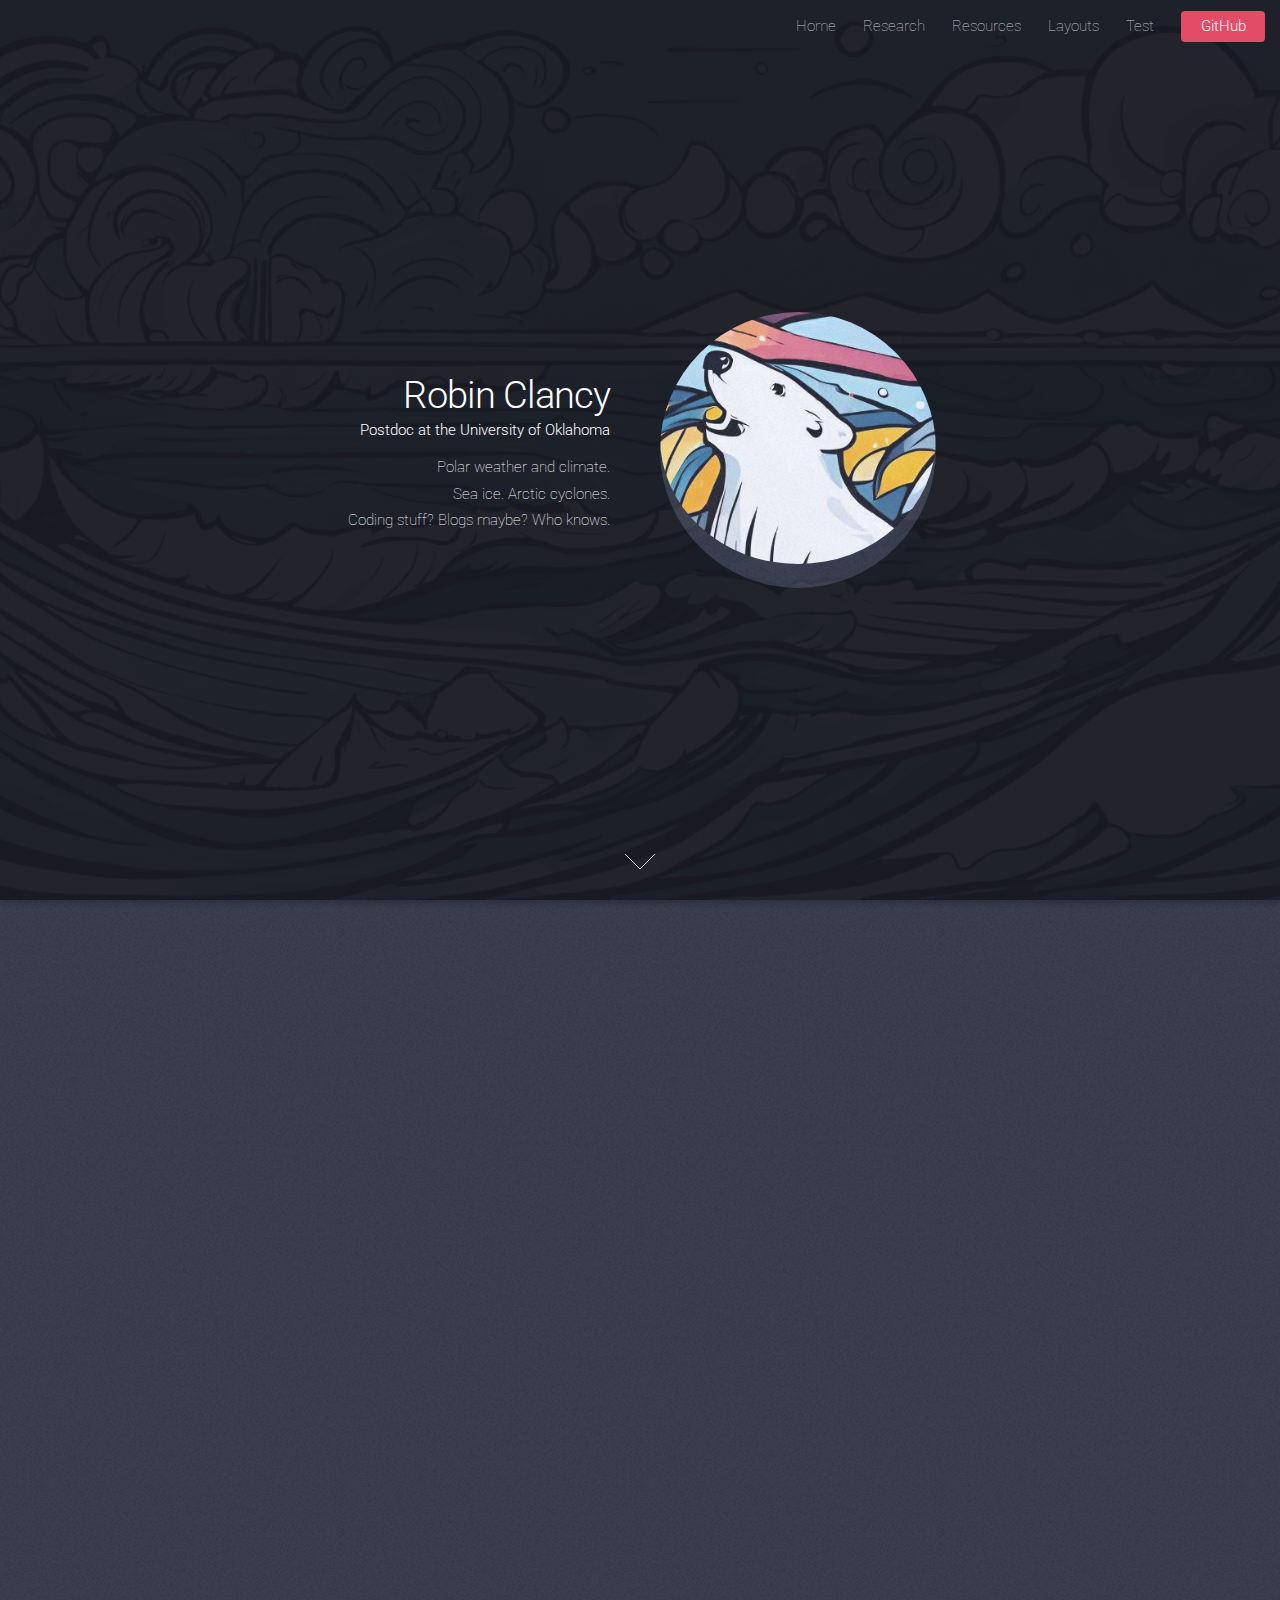
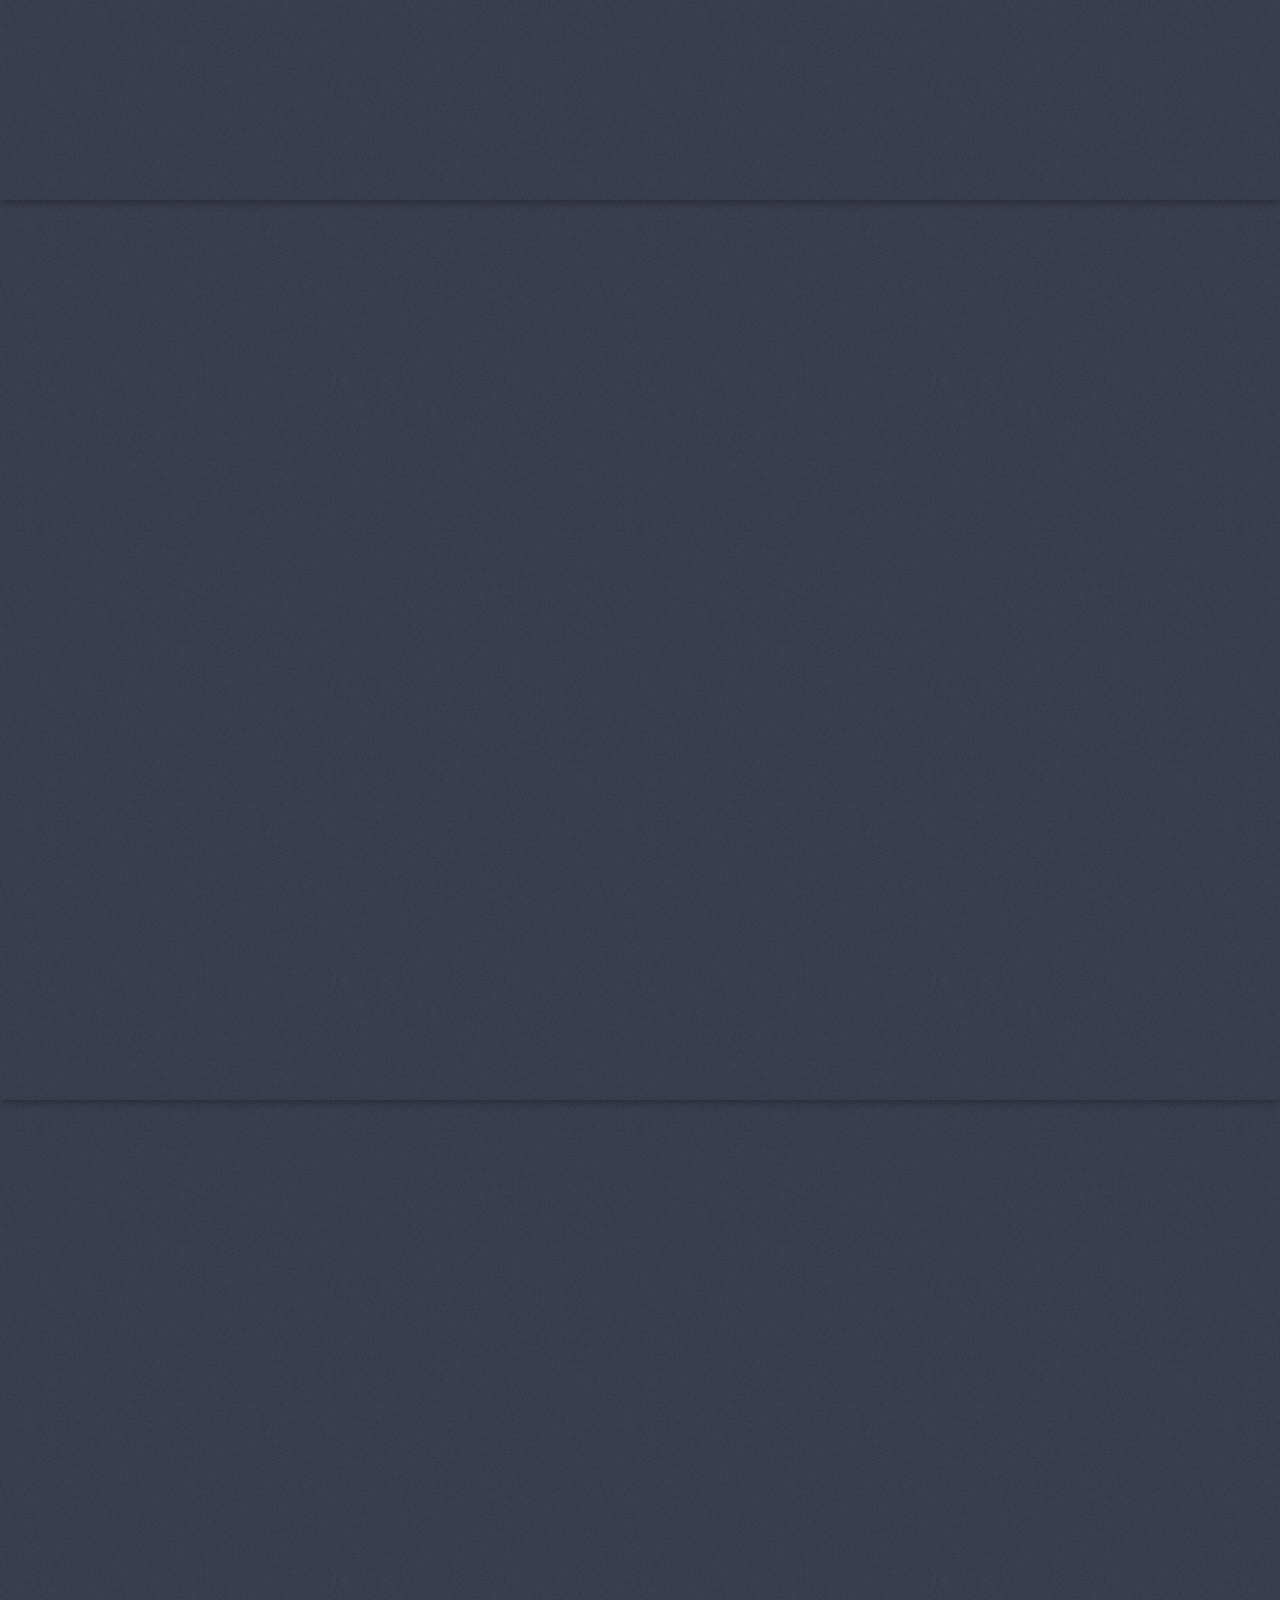
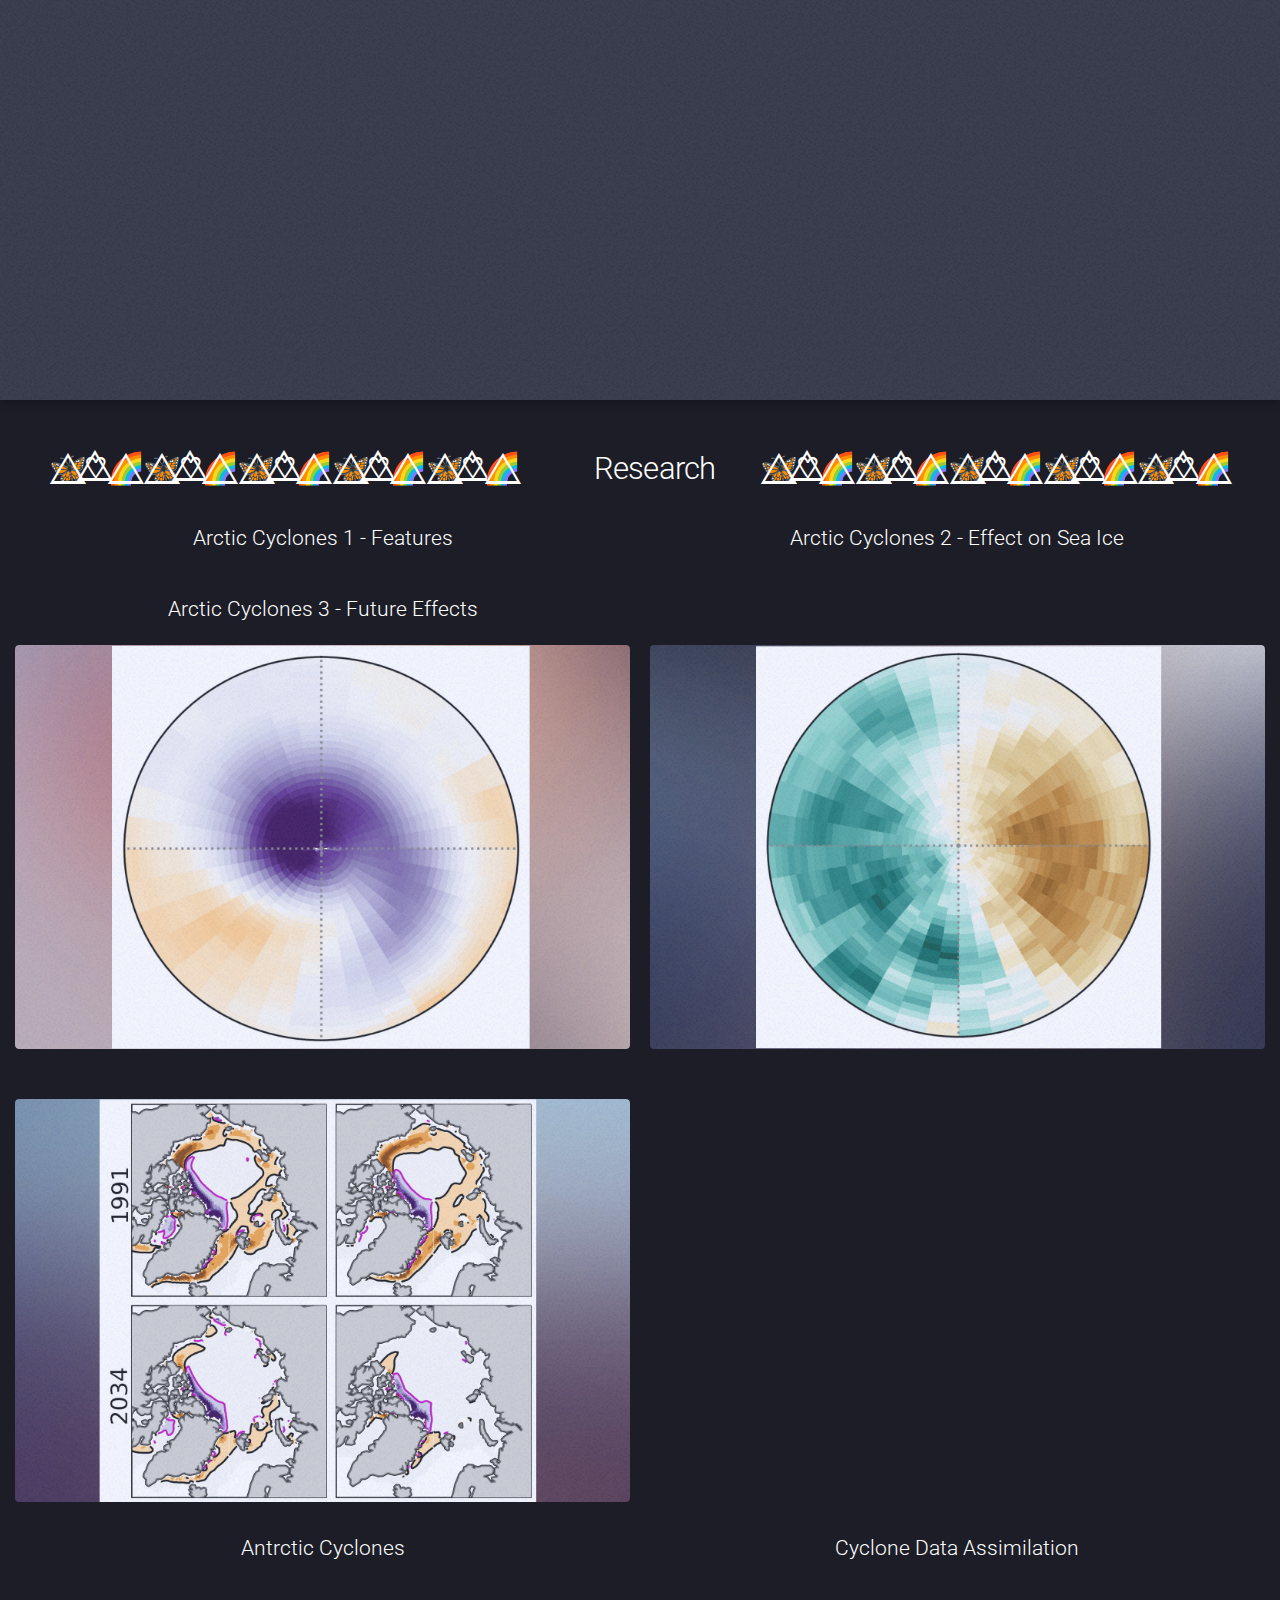
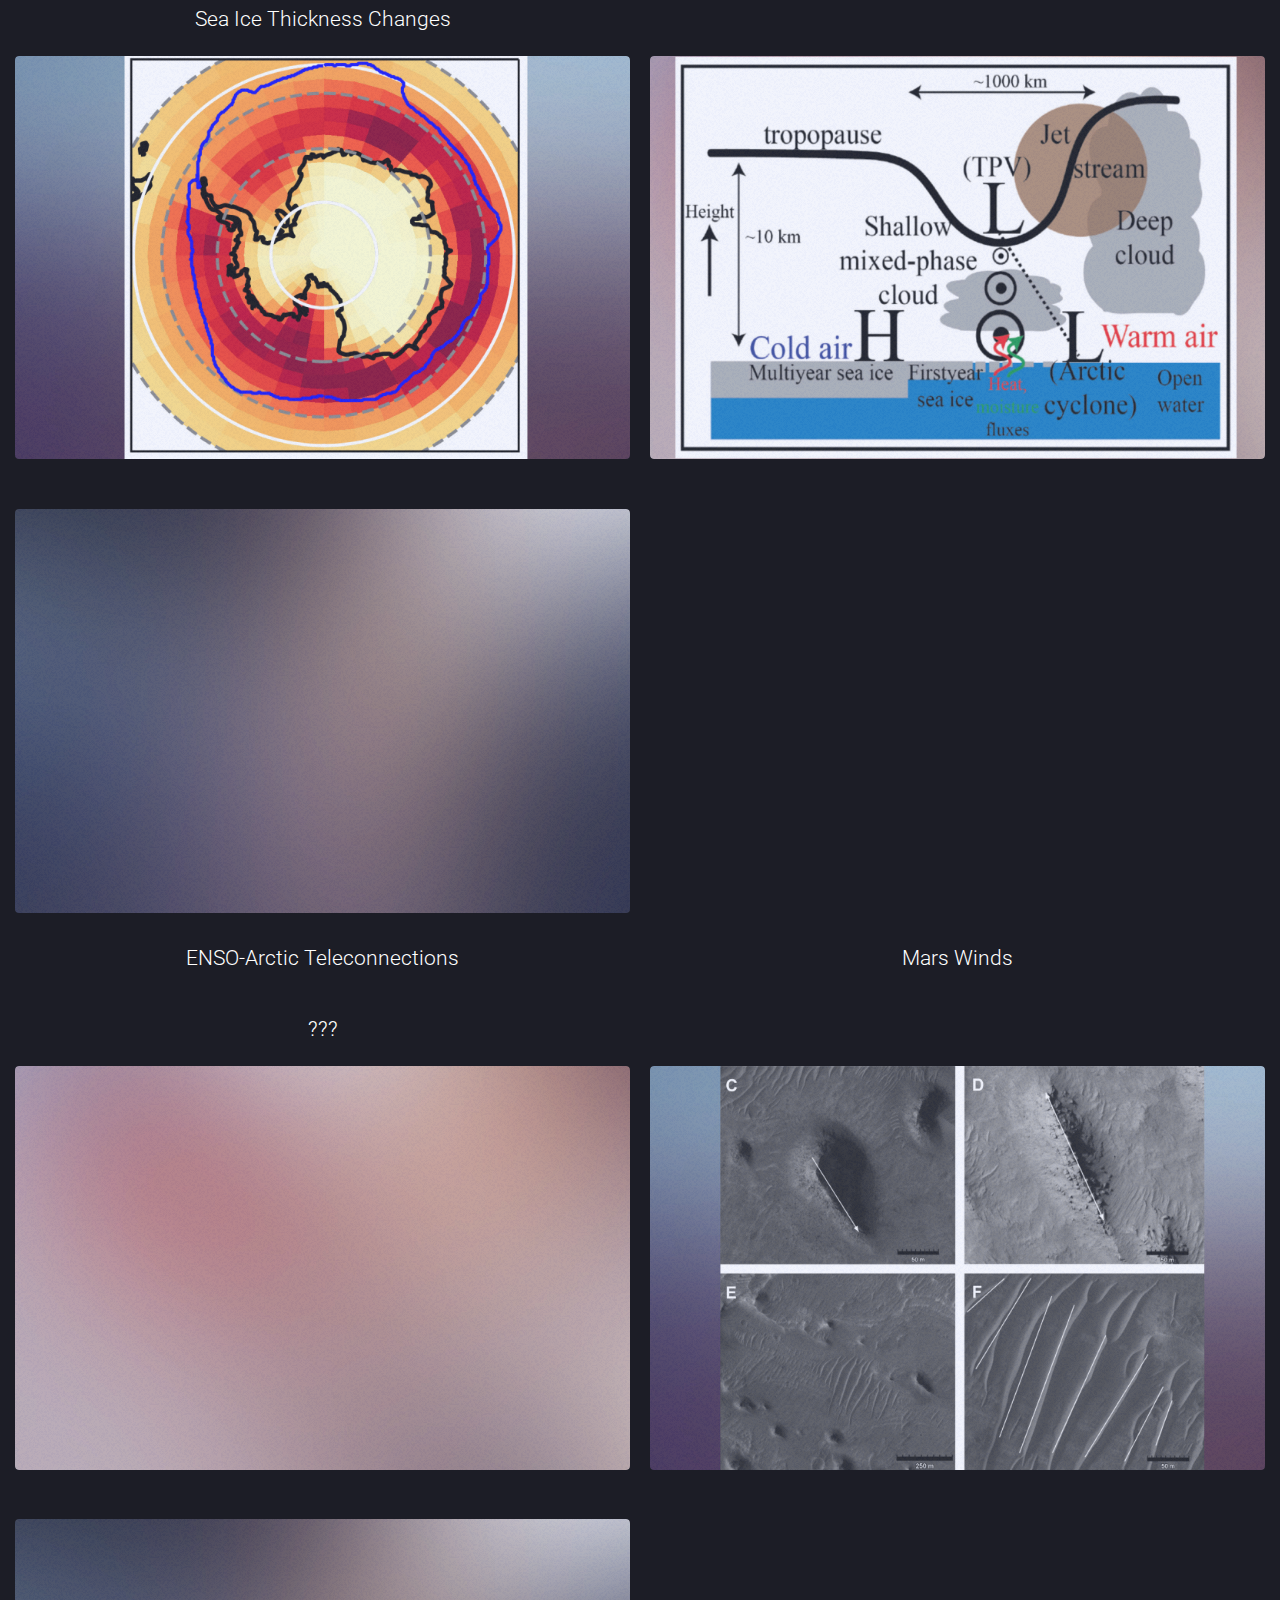
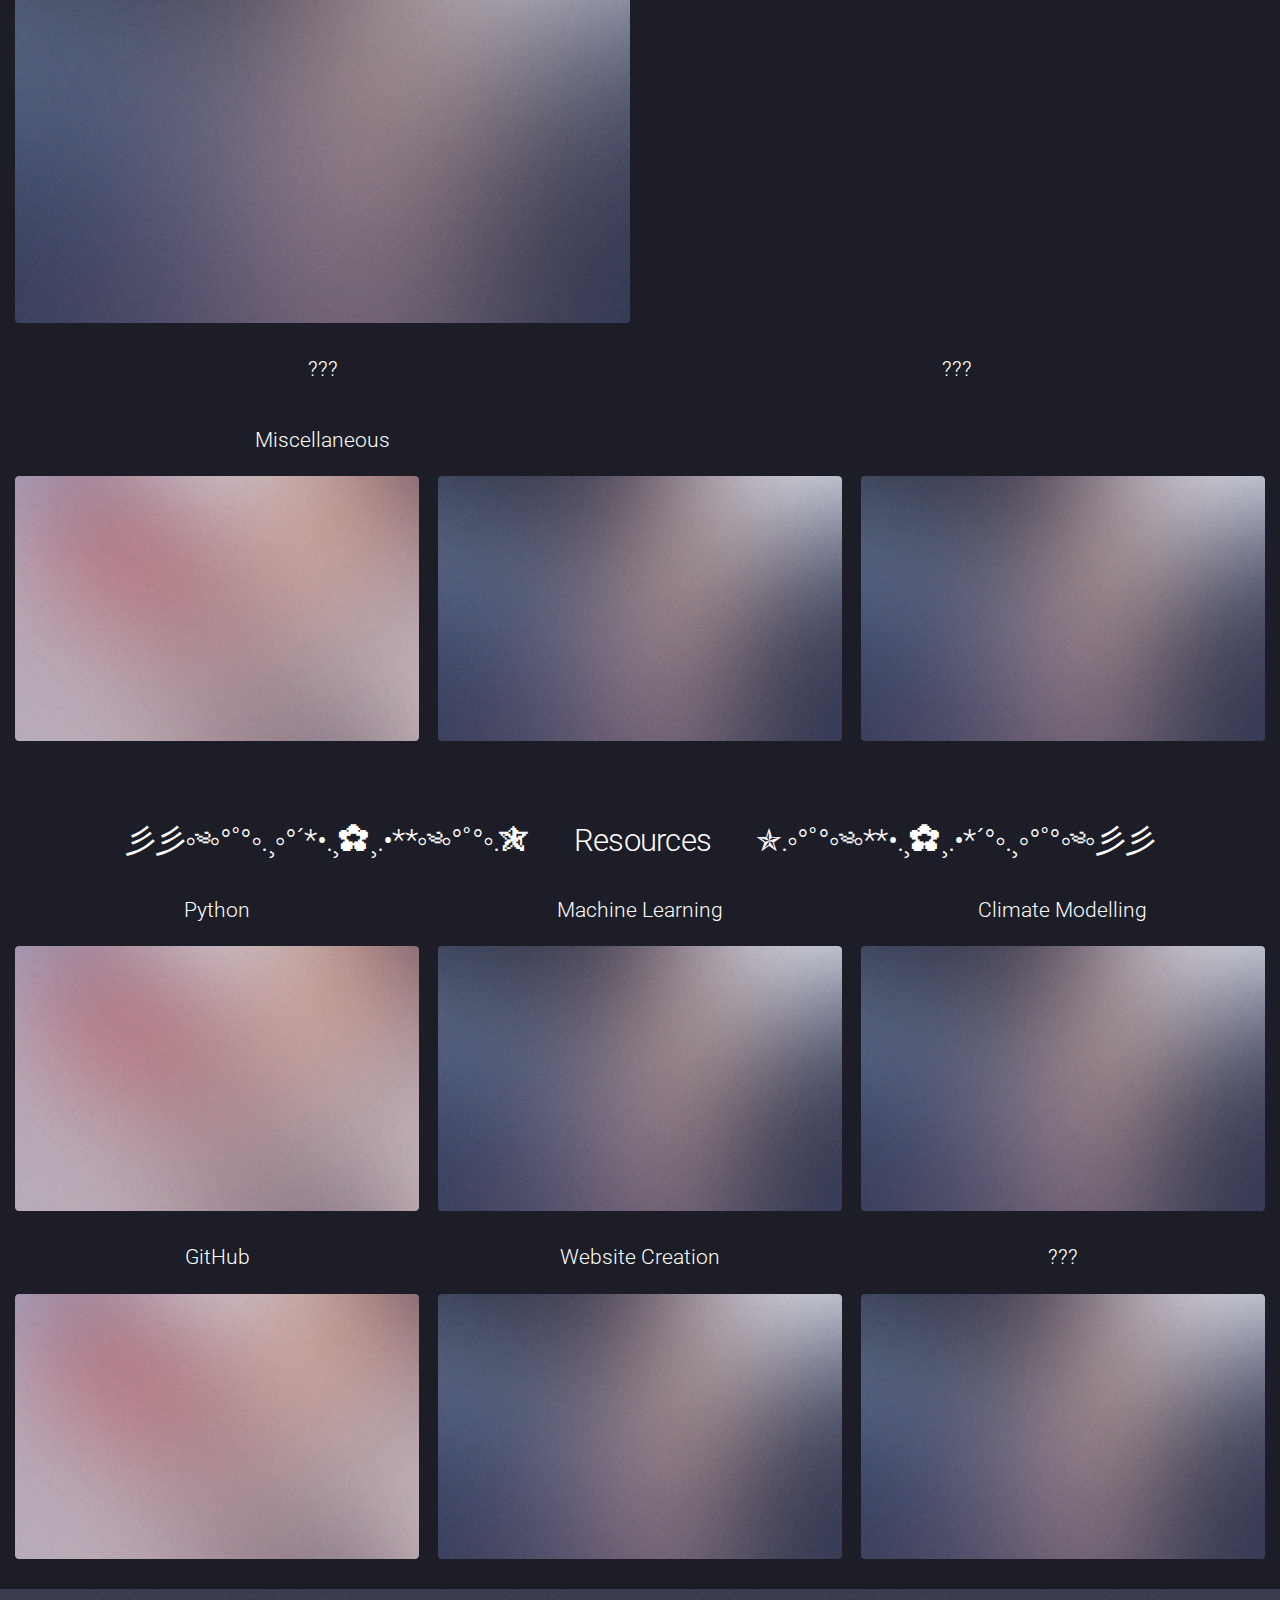
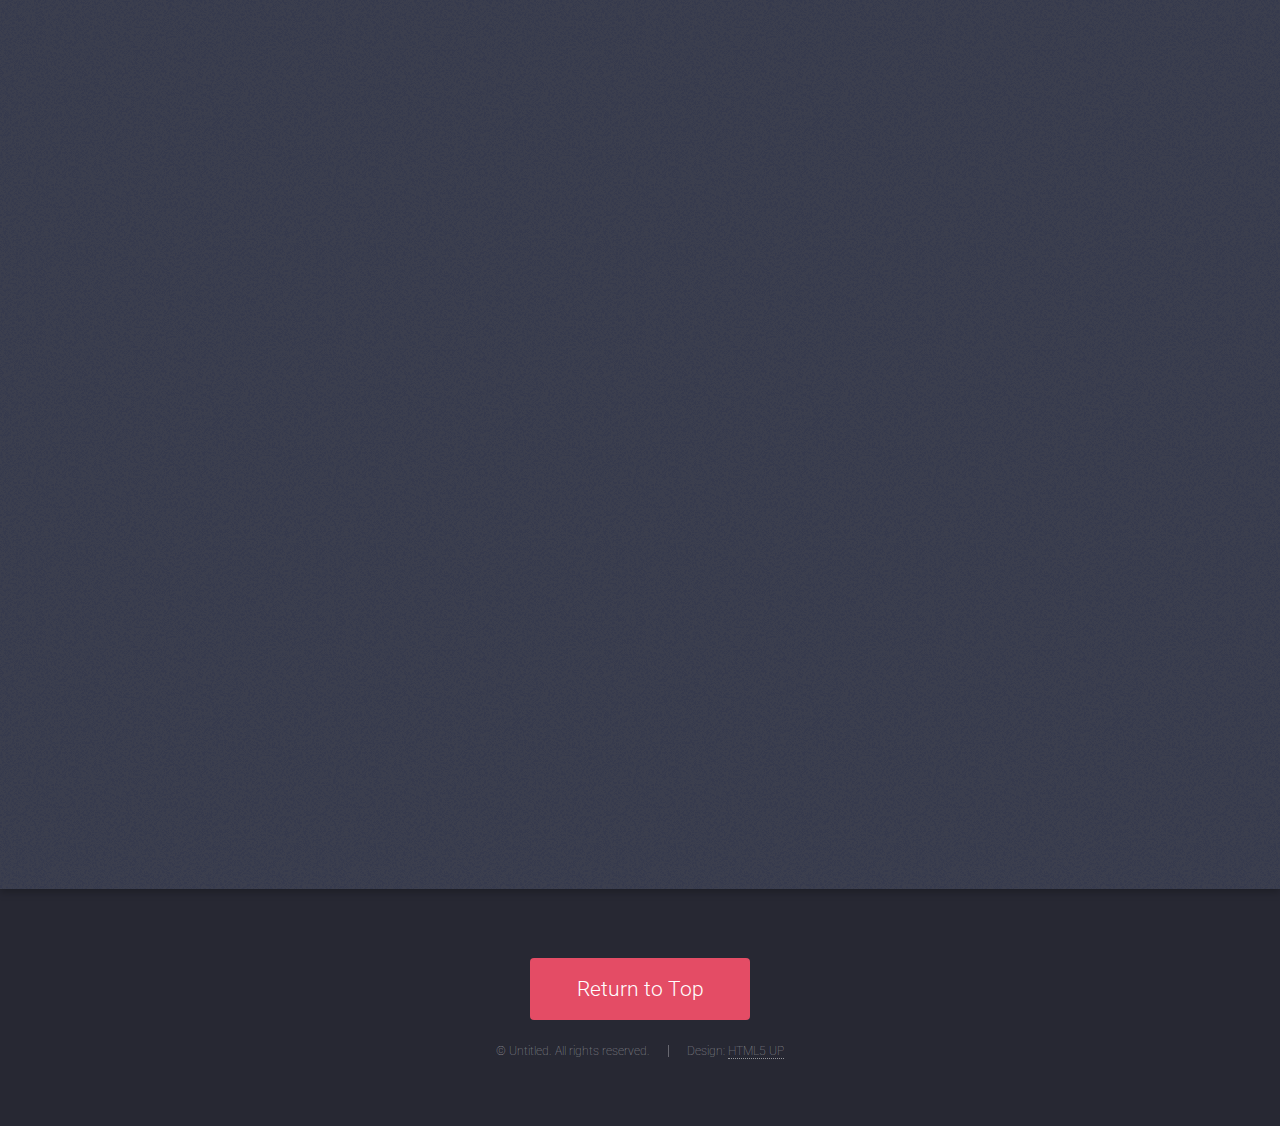
==== commit cb722339: "Trying to align panels on mobile index.html" ====
--- a/index.html
+++ b/index.html
@@ -173,51 +173,51 @@
 				<a id="Research_header"><center><h2></br>🦋⃤♡⃤🌈⃤🦋⃤♡⃤🌈⃤🦋⃤♡⃤🌈⃤🦋⃤♡⃤🌈⃤🦋⃤♡⃤🌈⃤ ⠀⠀⠀Research⠀⠀🦋⃤♡⃤🌈⃤🦋⃤♡⃤🌈⃤🦋⃤♡⃤🌈⃤🦋⃤♡⃤🌈⃤🦋⃤♡⃤🌈⃤</h2></center></a>
 				<div class="box alt2">
 					<div class="row gtr-50 gtr-uniform">
-						<div class="col-4 col-6-xsmall"><center><a href="arctic_cyclones_1.html"><h3>Arctic Cyclones 1 - Features</h3></a></center></div>
-						<div class="col-4 col-6-xsmall"><center><a href="arctic_cyclones_2.html"><h3>Arctic Cyclones 2 - Effect on Sea Ice</h3></a></center></div>
-						<div class="col-4 col-6-xsmall"><center><a href="arctic_cyclones_3.html"><h3>Arctic Cyclones 3 - Future Effects </h3></a></center></div>
-					</div>
-				</div>
-				<div class="box alt2">
-					<div class="row gtr-50 gtr-uniform">
-						<div class="col-4 col-6-xsmall"><a href="arctic_cyclones_1.html"><span class="image fit"><img src="images/arctic_cyclones_1/thumbnail.jpg" alt="" /></span></a></div>
-						<div class="col-4 col-6-xsmall"><a href="arctic_cyclones_2.html"><span class="image fit"><img src="images/arctic_cyclones_2/thumbnail.jpg" alt="" /></span></a></div>
-						<div class="col-4 col-6-xsmall"><a href="arctic_cyclones_3.html"><span class="image fit"><img src="images/arctic_cyclones_3/thumbnail.jpg" alt="" /></span></a></div>
-					</div>
-				</div>
-				<div class="box alt2">
-					<div class="row gtr-50 gtr-uniform">
-						<div class="col-4 col-6-xsmall"><center><a href="antarctic_cyclones.html"><h3>Antrctic Cyclones</h3></a></center></div>
-						<div class="col-4 col-6-xsmall"><center><a href="cyclone_da.html"><h3>Cyclone Data Assimilation</h3></a></center></div>
-						<div class="col-4 col-6-xsmall"><center><a href="sea_ice_thickness.html"><h3>Sea Ice Thickness Changes</h3></a></center></div>
-					</div>
-				</div>
-				<div class="box alt2">
-					<div class="row gtr-50 gtr-uniform">
-						<div class="col-4 col-6-xsmall"><a href="antarctic_cyclones.html"><span class="image fit"><img src="images/antarctic_cyclones/thumbnail.jpg" alt="" /></span></a></div>
-						<div class="col-4 col-6-xsmall"><a href="cyclone_da.html"><span class="image fit"><img src="images/cyclone_da/thumbnail.jpg" alt="" /></span></a></div>
-						<div class="col-4 col-6-xsmall"><a href="sea_ice_thickness.html"><span class="image fit"><img src="images/pic03.jpg" alt="" /></span></a></div>
-					</div>
-				</div>
-				<div class="box alt2">
-					<div class="row gtr-50 gtr-uniform">
-						<div class="col-4 col-6-xsmall"><center><a href="enso_arctic.html"><h3>ENSO-Arctic Teleconnections</h3></a></center></div>
-						<div class="col-4 col-6-xsmall"><center><a href="mars_winds.html"><h3>Mars Winds</h3></a></center></div>
-						<div class="col-4 col-6-xsmall"><center><a href="test.html"><h3>???</h3></a></center></div>
-					</div>
-				</div>
-				<div class="box alt2">
-					<div class="row gtr-50 gtr-uniform">
-						<div class="col-4 col-6-xsmall"><a href="https://www.google.com"><span class="image fit"><img src="images/pic02.jpg" alt="" /></span></a></div>
-						<div class="col-4 col-6-xsmall"><a href="https://www.google.com"><span class="image fit"><img src="images/mars/thumbnail.jpg" alt="" /></span></a></div>
-						<div class="col-4 col-6-xsmall"><a href="https://www.google.com"><span class="image fit"><img src="images/pic03.jpg" alt="" /></span></a></div>
-					</div>
-				</div>
-				<div class="box alt2">
-					<div class="row gtr-50 gtr-uniform">
-						<div class="col-4 col-6-xsmall"><center><a href="test.html"><h3>???</h3></a></center></div>
-						<div class="col-4 col-6-xsmall"><center><a href="test.html"><h3>???</h3></a></center></div>
-						<div class="col-4 col-6-xsmall"><center><a href="test.html"><h3>Miscellaneous</h3></a></center></div>
+						<div class="col-6 col-6-xsmall"><center><a href="arctic_cyclones_1.html"><h3>Arctic Cyclones 1 - Features</h3></a></center></div>
+						<div class="col-6 col-6-xsmall"><center><a href="arctic_cyclones_2.html"><h3>Arctic Cyclones 2 - Effect on Sea Ice</h3></a></center></div>
+						<div class="col-6 col-6-xsmall"><center><a href="arctic_cyclones_3.html"><h3>Arctic Cyclones 3 - Future Effects </h3></a></center></div>
+					</div>
+				</div>
+				<div class="box alt2">
+					<div class="row gtr-50 gtr-uniform">
+						<div class="col-6 col-6-xsmall"><a href="arctic_cyclones_1.html"><span class="image fit"><img src="images/arctic_cyclones_1/thumbnail.jpg" alt="" /></span></a></div>
+						<div class="col-6 col-6-xsmall"><a href="arctic_cyclones_2.html"><span class="image fit"><img src="images/arctic_cyclones_2/thumbnail.jpg" alt="" /></span></a></div>
+						<div class="col-6 col-6-xsmall"><a href="arctic_cyclones_3.html"><span class="image fit"><img src="images/arctic_cyclones_3/thumbnail.jpg" alt="" /></span></a></div>
+					</div>
+				</div>
+				<div class="box alt2">
+					<div class="row gtr-50 gtr-uniform">
+						<div class="col-6 col-6-xsmall"><center><a href="antarctic_cyclones.html"><h3>Antrctic Cyclones</h3></a></center></div>
+						<div class="col-6 col-6-xsmall"><center><a href="cyclone_da.html"><h3>Cyclone Data Assimilation</h3></a></center></div>
+						<div class="col-6 col-6-xsmall"><center><a href="sea_ice_thickness.html"><h3>Sea Ice Thickness Changes</h3></a></center></div>
+					</div>
+				</div>
+				<div class="box alt2">
+					<div class="row gtr-50 gtr-uniform">
+						<div class="col-6 col-6-xsmall"><a href="antarctic_cyclones.html"><span class="image fit"><img src="images/antarctic_cyclones/thumbnail.jpg" alt="" /></span></a></div>
+						<div class="col-6 col-6-xsmall"><a href="cyclone_da.html"><span class="image fit"><img src="images/cyclone_da/thumbnail.jpg" alt="" /></span></a></div>
+						<div class="col-6 col-6-xsmall"><a href="sea_ice_thickness.html"><span class="image fit"><img src="images/pic03.jpg" alt="" /></span></a></div>
+					</div>
+				</div>
+				<div class="box alt2">
+					<div class="row gtr-50 gtr-uniform">
+						<div class="col-6 col-6-xsmall"><center><a href="enso_arctic.html"><h3>ENSO-Arctic Teleconnections</h3></a></center></div>
+						<div class="col-6 col-6-xsmall"><center><a href="mars_winds.html"><h3>Mars Winds</h3></a></center></div>
+						<div class="col-6 col-6-xsmall"><center><a href="test.html"><h3>???</h3></a></center></div>
+					</div>
+				</div>
+				<div class="box alt2">
+					<div class="row gtr-50 gtr-uniform">
+						<div class="col-6 col-6-xsmall"><a href="https://www.google.com"><span class="image fit"><img src="images/pic02.jpg" alt="" /></span></a></div>
+						<div class="col-6 col-6-xsmall"><a href="https://www.google.com"><span class="image fit"><img src="images/mars/thumbnail.jpg" alt="" /></span></a></div>
+						<div class="col-6 col-6-xsmall"><a href="https://www.google.com"><span class="image fit"><img src="images/pic03.jpg" alt="" /></span></a></div>
+					</div>
+				</div>
+				<div class="box alt2">
+					<div class="row gtr-50 gtr-uniform">
+						<div class="col-6 col-6-xsmall"><center><a href="test.html"><h3>???</h3></a></center></div>
+						<div class="col-6 col-6-xsmall"><center><a href="test.html"><h3>???</h3></a></center></div>
+						<div class="col-6 col-6-xsmall"><center><a href="test.html"><h3>Miscellaneous</h3></a></center></div>
 					</div>
 				</div>
 				<div class="box alt2">
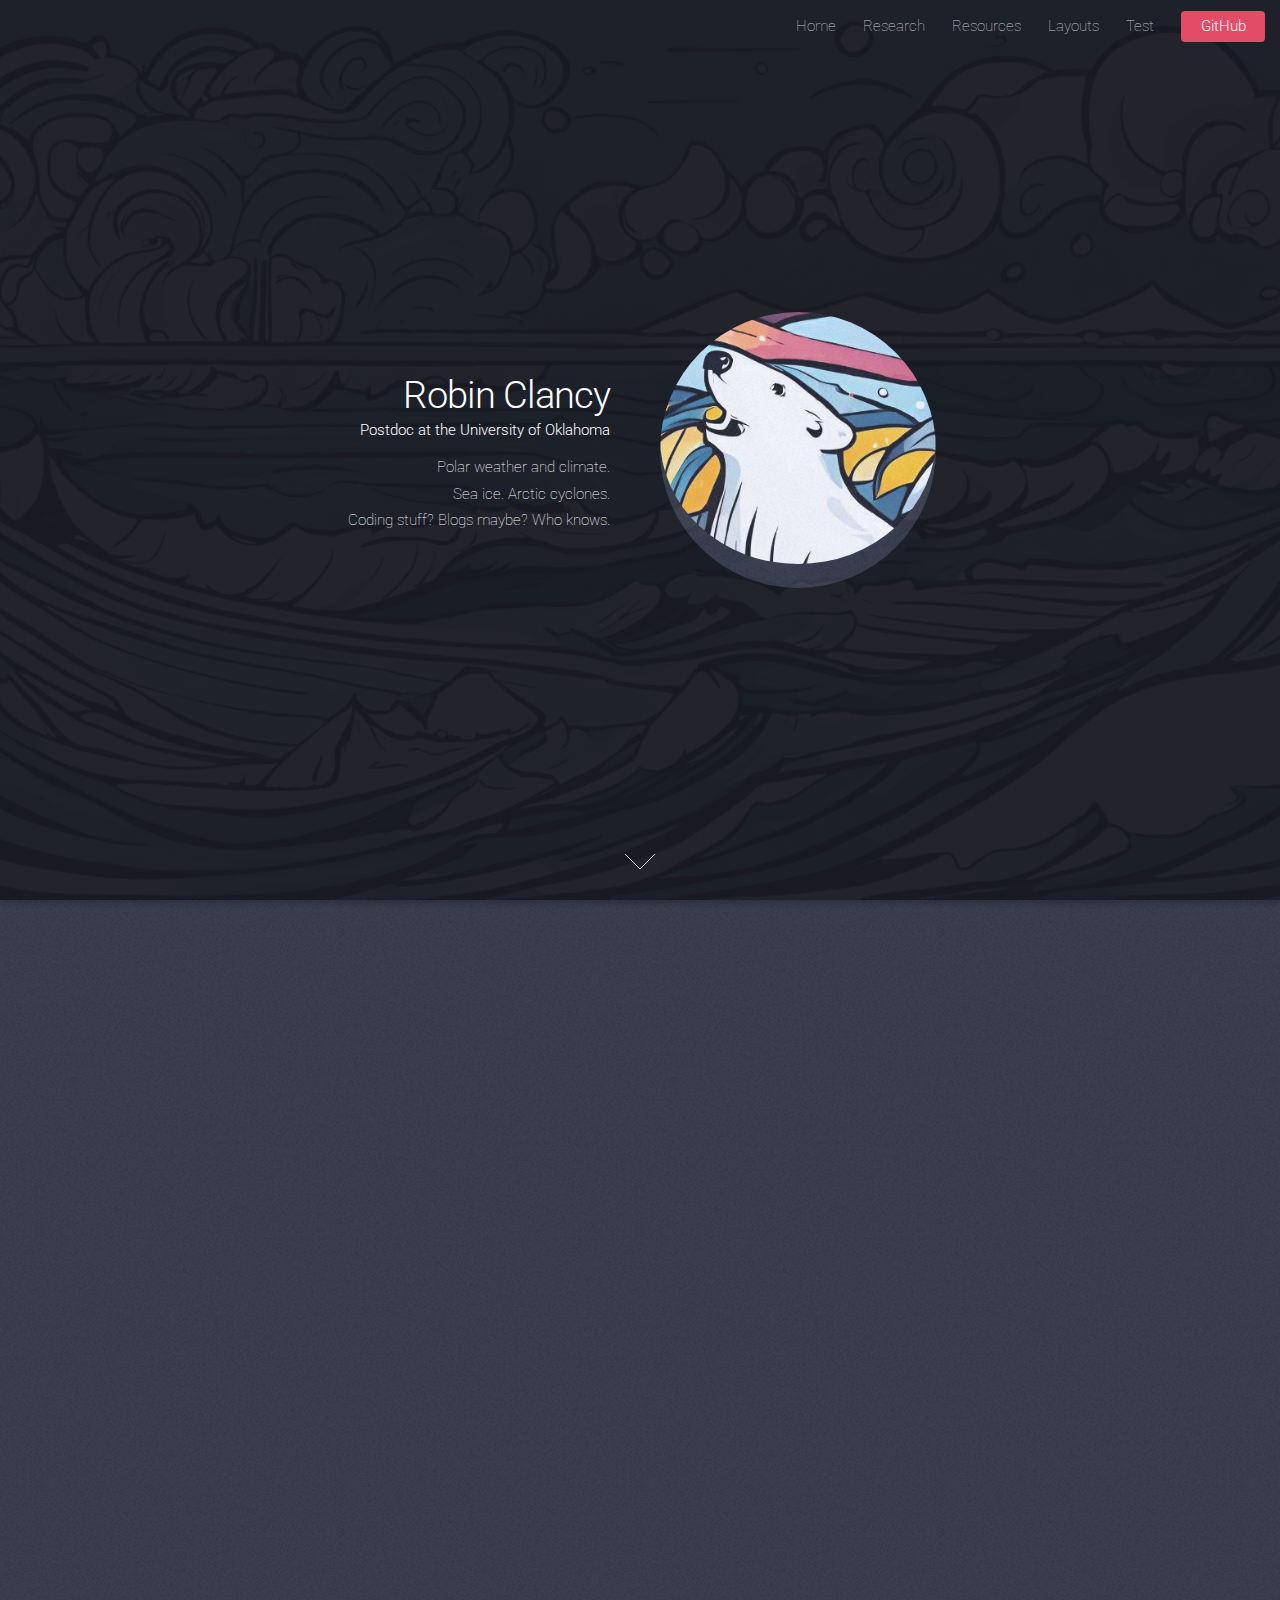
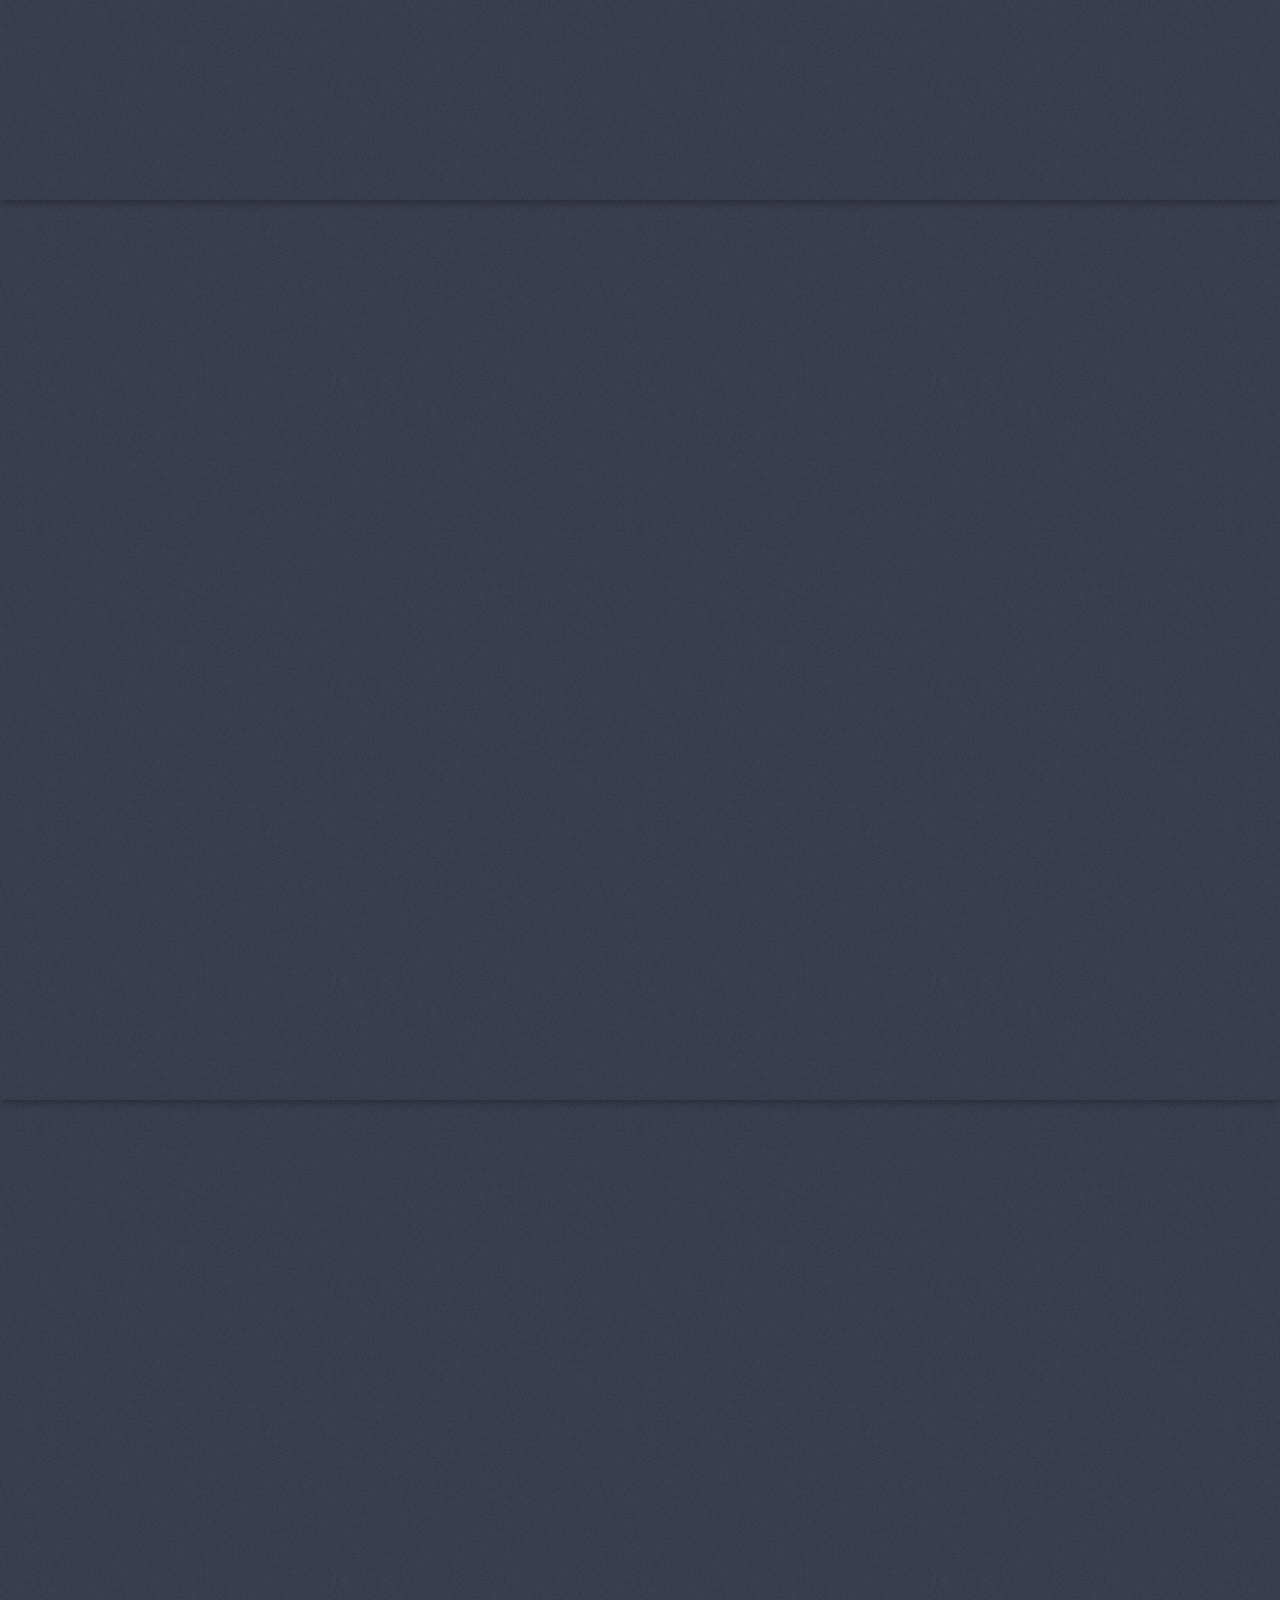
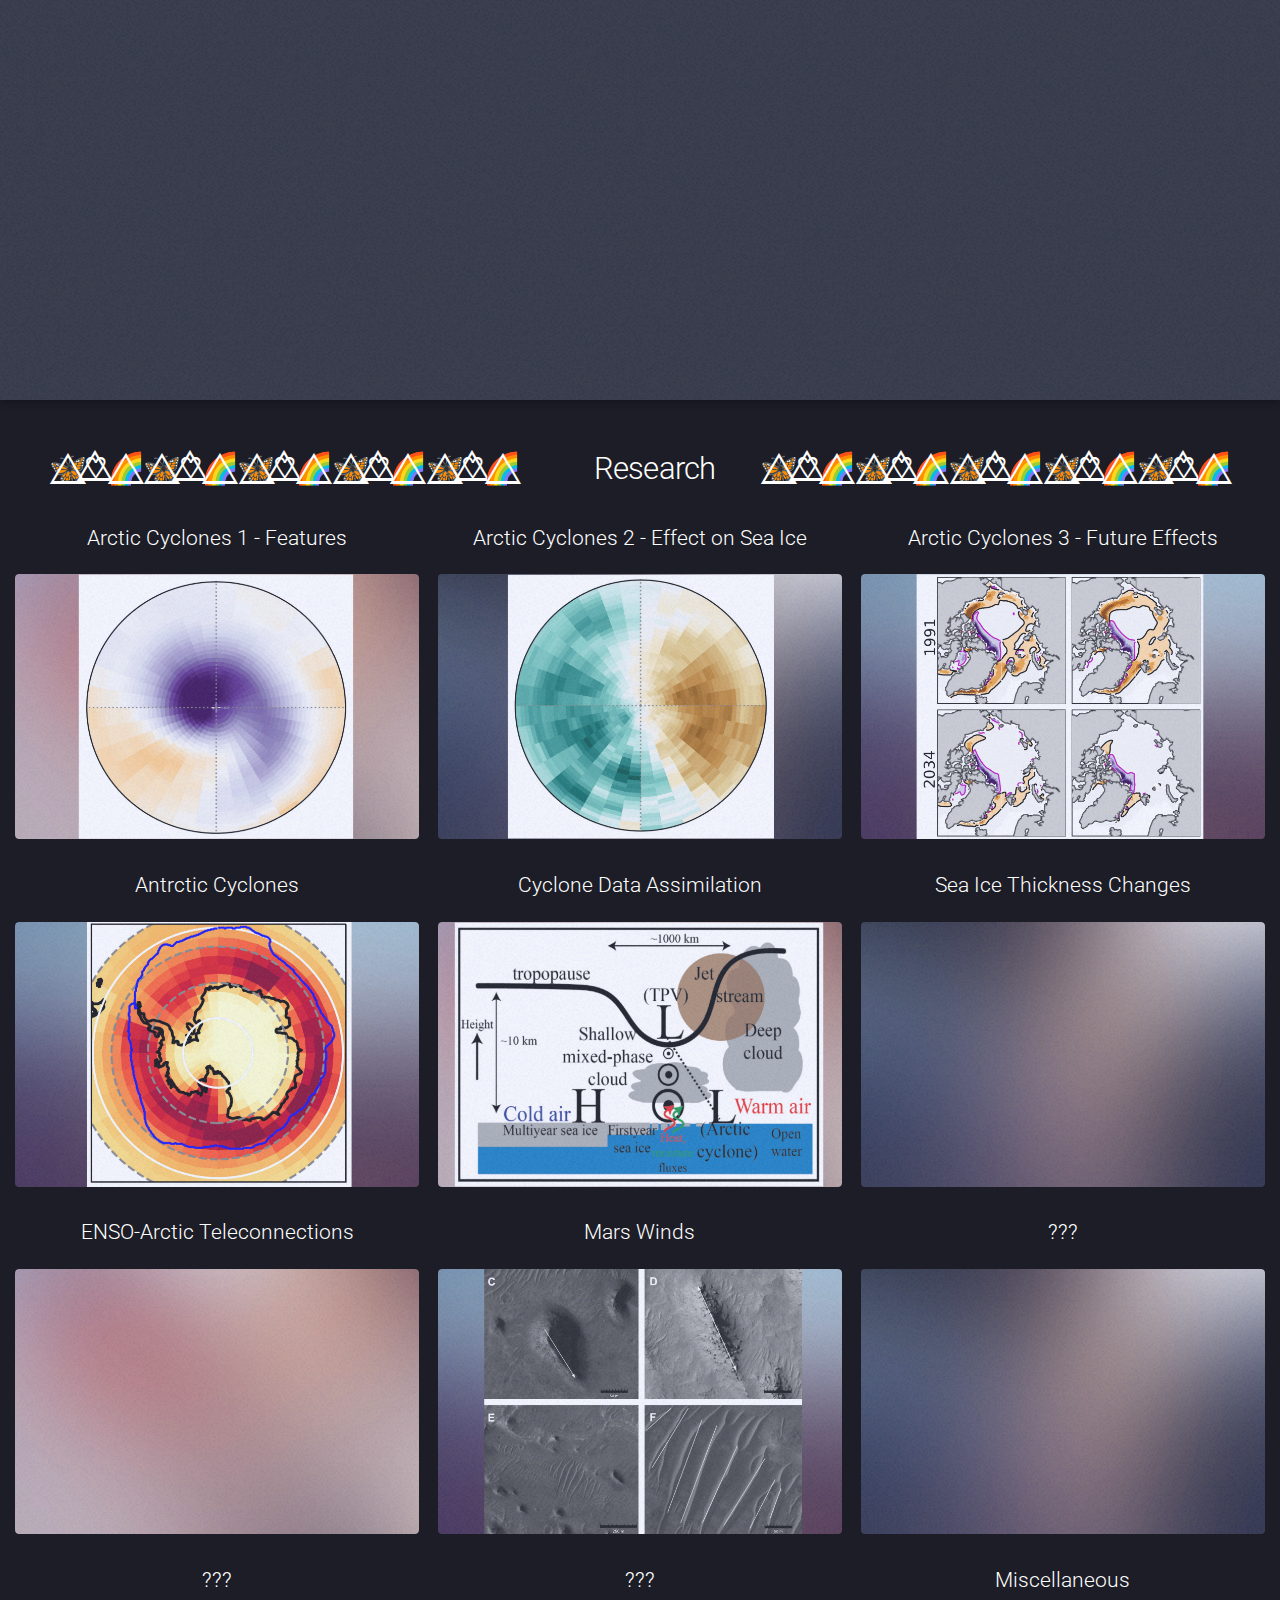
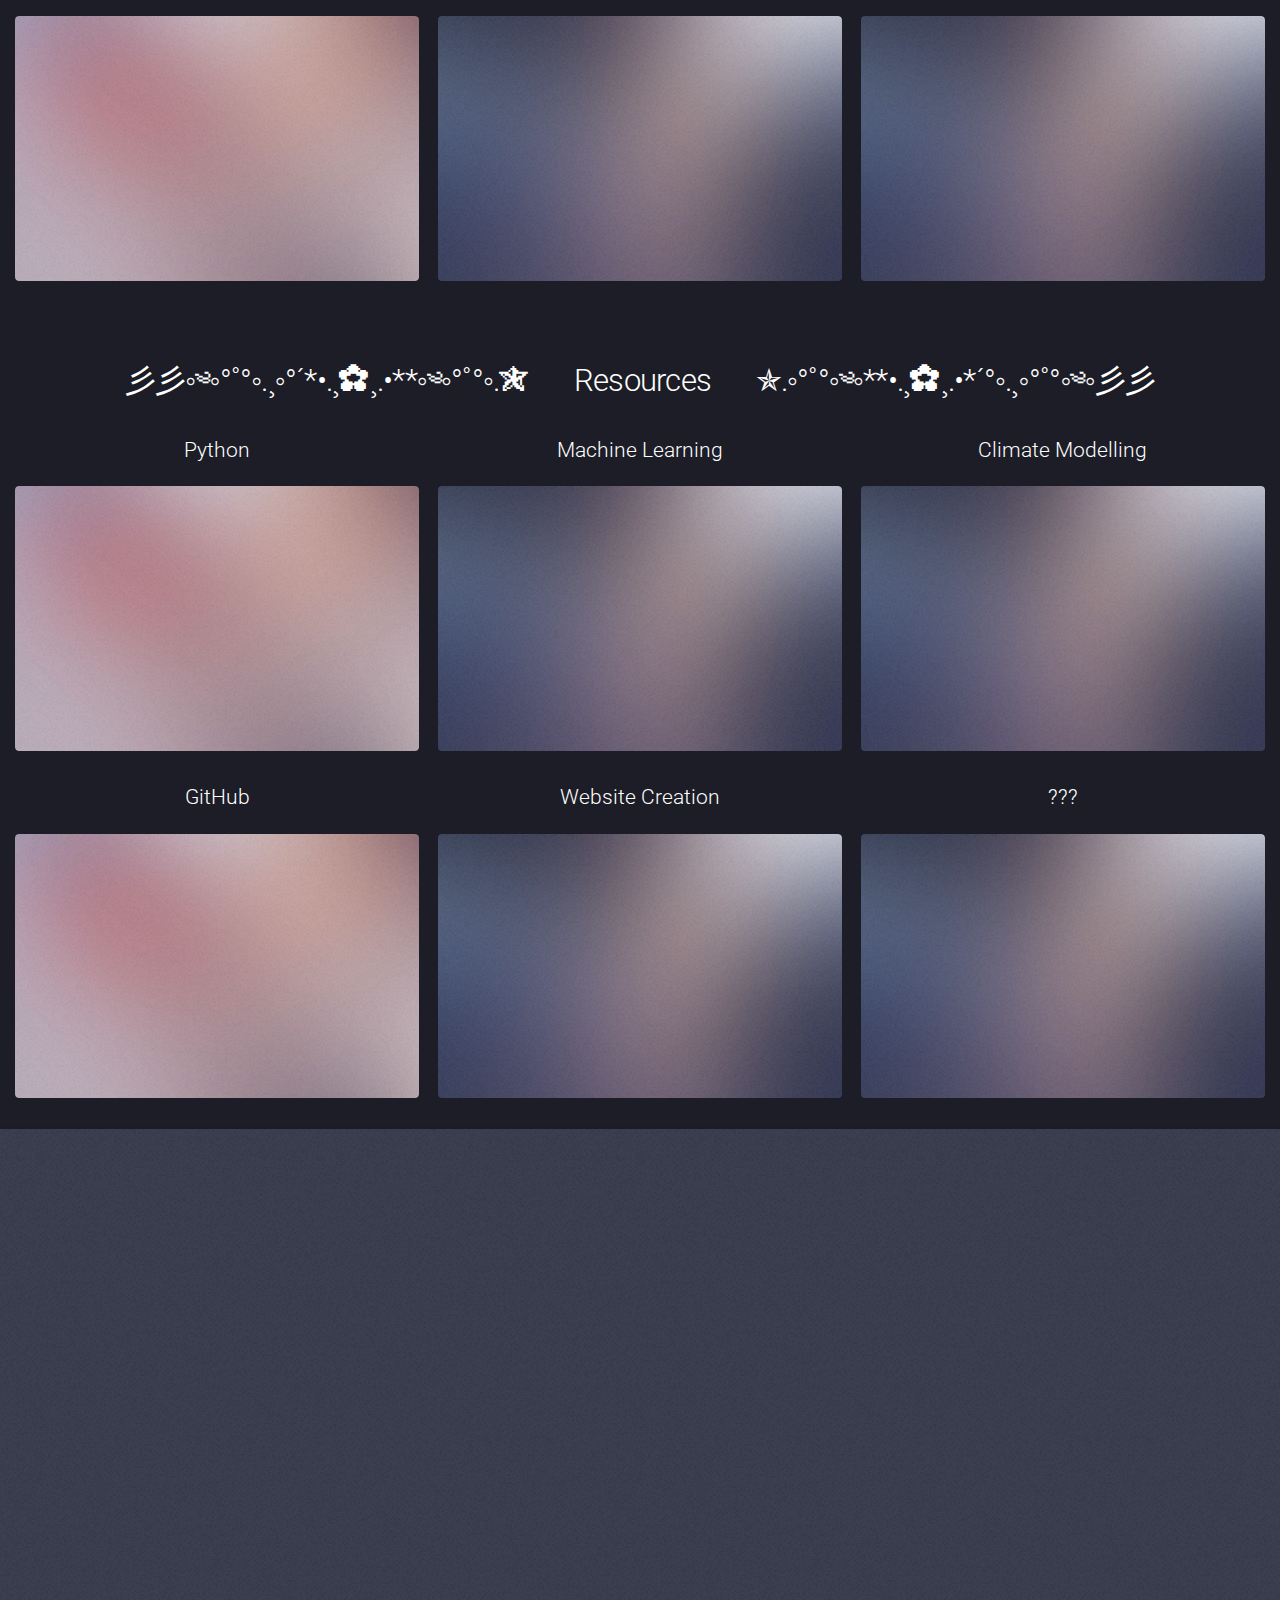
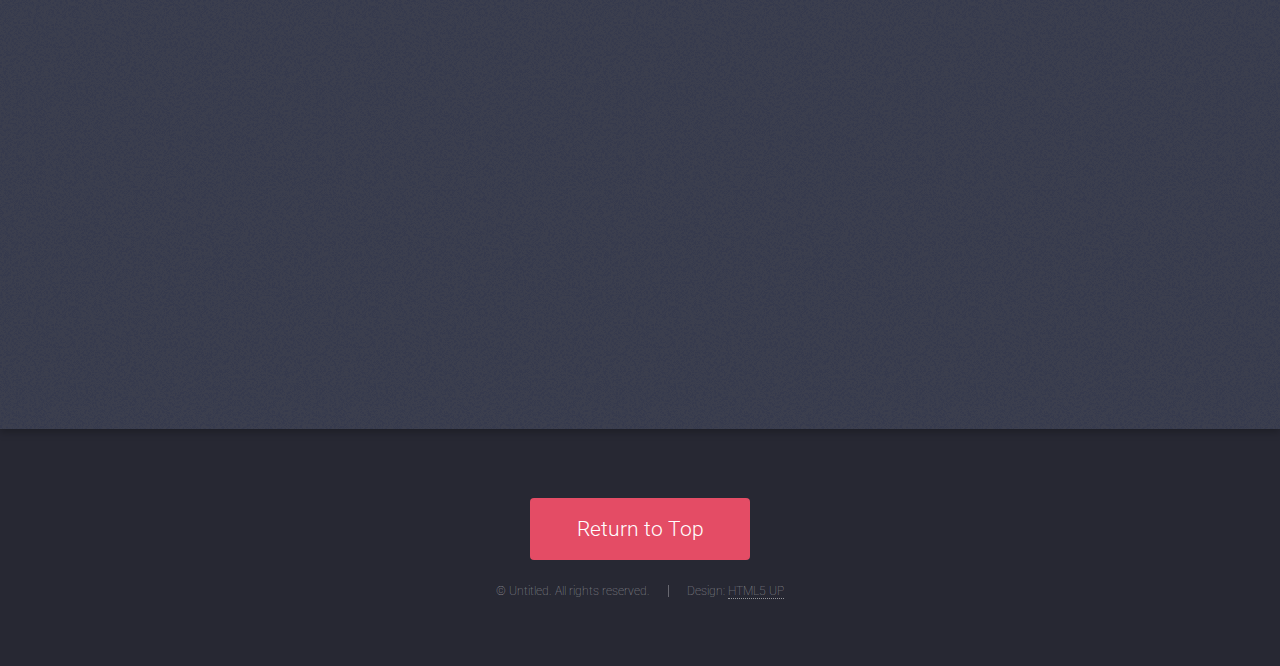
==== commit 777fc36a: "Trying to align panels on mobile index.html" ====
--- a/index.html
+++ b/index.html
@@ -173,58 +173,58 @@
 				<a id="Research_header"><center><h2></br>🦋⃤♡⃤🌈⃤🦋⃤♡⃤🌈⃤🦋⃤♡⃤🌈⃤🦋⃤♡⃤🌈⃤🦋⃤♡⃤🌈⃤ ⠀⠀⠀Research⠀⠀🦋⃤♡⃤🌈⃤🦋⃤♡⃤🌈⃤🦋⃤♡⃤🌈⃤🦋⃤♡⃤🌈⃤🦋⃤♡⃤🌈⃤</h2></center></a>
 				<div class="box alt2">
 					<div class="row gtr-50 gtr-uniform">
-						<div class="col-6 col-6-xsmall"><center><a href="arctic_cyclones_1.html"><h3>Arctic Cyclones 1 - Features</h3></a></center></div>
-						<div class="col-6 col-6-xsmall"><center><a href="arctic_cyclones_2.html"><h3>Arctic Cyclones 2 - Effect on Sea Ice</h3></a></center></div>
-						<div class="col-6 col-6-xsmall"><center><a href="arctic_cyclones_3.html"><h3>Arctic Cyclones 3 - Future Effects </h3></a></center></div>
-					</div>
-				</div>
-				<div class="box alt2">
-					<div class="row gtr-50 gtr-uniform">
-						<div class="col-6 col-6-xsmall"><a href="arctic_cyclones_1.html"><span class="image fit"><img src="images/arctic_cyclones_1/thumbnail.jpg" alt="" /></span></a></div>
-						<div class="col-6 col-6-xsmall"><a href="arctic_cyclones_2.html"><span class="image fit"><img src="images/arctic_cyclones_2/thumbnail.jpg" alt="" /></span></a></div>
-						<div class="col-6 col-6-xsmall"><a href="arctic_cyclones_3.html"><span class="image fit"><img src="images/arctic_cyclones_3/thumbnail.jpg" alt="" /></span></a></div>
-					</div>
-				</div>
-				<div class="box alt2">
-					<div class="row gtr-50 gtr-uniform">
-						<div class="col-6 col-6-xsmall"><center><a href="antarctic_cyclones.html"><h3>Antrctic Cyclones</h3></a></center></div>
-						<div class="col-6 col-6-xsmall"><center><a href="cyclone_da.html"><h3>Cyclone Data Assimilation</h3></a></center></div>
-						<div class="col-6 col-6-xsmall"><center><a href="sea_ice_thickness.html"><h3>Sea Ice Thickness Changes</h3></a></center></div>
-					</div>
-				</div>
-				<div class="box alt2">
-					<div class="row gtr-50 gtr-uniform">
-						<div class="col-6 col-6-xsmall"><a href="antarctic_cyclones.html"><span class="image fit"><img src="images/antarctic_cyclones/thumbnail.jpg" alt="" /></span></a></div>
-						<div class="col-6 col-6-xsmall"><a href="cyclone_da.html"><span class="image fit"><img src="images/cyclone_da/thumbnail.jpg" alt="" /></span></a></div>
-						<div class="col-6 col-6-xsmall"><a href="sea_ice_thickness.html"><span class="image fit"><img src="images/pic03.jpg" alt="" /></span></a></div>
-					</div>
-				</div>
-				<div class="box alt2">
-					<div class="row gtr-50 gtr-uniform">
-						<div class="col-6 col-6-xsmall"><center><a href="enso_arctic.html"><h3>ENSO-Arctic Teleconnections</h3></a></center></div>
-						<div class="col-6 col-6-xsmall"><center><a href="mars_winds.html"><h3>Mars Winds</h3></a></center></div>
-						<div class="col-6 col-6-xsmall"><center><a href="test.html"><h3>???</h3></a></center></div>
-					</div>
-				</div>
-				<div class="box alt2">
-					<div class="row gtr-50 gtr-uniform">
-						<div class="col-6 col-6-xsmall"><a href="https://www.google.com"><span class="image fit"><img src="images/pic02.jpg" alt="" /></span></a></div>
-						<div class="col-6 col-6-xsmall"><a href="https://www.google.com"><span class="image fit"><img src="images/mars/thumbnail.jpg" alt="" /></span></a></div>
-						<div class="col-6 col-6-xsmall"><a href="https://www.google.com"><span class="image fit"><img src="images/pic03.jpg" alt="" /></span></a></div>
-					</div>
-				</div>
-				<div class="box alt2">
-					<div class="row gtr-50 gtr-uniform">
-						<div class="col-6 col-6-xsmall"><center><a href="test.html"><h3>???</h3></a></center></div>
-						<div class="col-6 col-6-xsmall"><center><a href="test.html"><h3>???</h3></a></center></div>
-						<div class="col-6 col-6-xsmall"><center><a href="test.html"><h3>Miscellaneous</h3></a></center></div>
-					</div>
-				</div>
-				<div class="box alt2">
-					<div class="row gtr-50 gtr-uniform">
-						<div class="col-4 col-6-xsmall"><a href="https://www.google.com"><span class="image fit"><img src="images/pic02.jpg" alt="" /></span></a></div>
-						<div class="col-4 col-6-xsmall"><a href="https://www.google.com"><span class="image fit"><img src="images/pic03.jpg" alt="" /></span></a></div>
-						<div class="col-4 col-6-xsmall"><a href="https://www.google.com"><span class="image fit"><img src="images/pic03.jpg" alt="" /></span></a></div>
+						<div class="col-4 col-4-xsmall"><center><a href="arctic_cyclones_1.html"><h3>Arctic Cyclones 1 - Features</h3></a></center></div>
+						<div class="col-4 col-4-xsmall"><center><a href="arctic_cyclones_2.html"><h3>Arctic Cyclones 2 - Effect on Sea Ice</h3></a></center></div>
+						<div class="col-4 col-4-xsmall"><center><a href="arctic_cyclones_3.html"><h3>Arctic Cyclones 3 - Future Effects </h3></a></center></div>
+					</div>
+				</div>
+				<div class="box alt2">
+					<div class="row gtr-50 gtr-uniform">
+						<div class="col-4 col-4-xsmall"><a href="arctic_cyclones_1.html"><span class="image fit"><img src="images/arctic_cyclones_1/thumbnail.jpg" alt="" /></span></a></div>
+						<div class="col-4 col-4-xsmall"><a href="arctic_cyclones_2.html"><span class="image fit"><img src="images/arctic_cyclones_2/thumbnail.jpg" alt="" /></span></a></div>
+						<div class="col-4 col-4-xsmall"><a href="arctic_cyclones_3.html"><span class="image fit"><img src="images/arctic_cyclones_3/thumbnail.jpg" alt="" /></span></a></div>
+					</div>
+				</div>
+				<div class="box alt2">
+					<div class="row gtr-50 gtr-uniform">
+						<div class="col-4 col-4-xsmall"><center><a href="antarctic_cyclones.html"><h3>Antrctic Cyclones</h3></a></center></div>
+						<div class="col-4 col-4-xsmall"><center><a href="cyclone_da.html"><h3>Cyclone Data Assimilation</h3></a></center></div>
+						<div class="col-4 col-4-xsmall"><center><a href="sea_ice_thickness.html"><h3>Sea Ice Thickness Changes</h3></a></center></div>
+					</div>
+				</div>
+				<div class="box alt2">
+					<div class="row gtr-50 gtr-uniform">
+						<div class="col-4 col-4-xsmall"><a href="antarctic_cyclones.html"><span class="image fit"><img src="images/antarctic_cyclones/thumbnail.jpg" alt="" /></span></a></div>
+						<div class="col-4 col-4-xsmall"><a href="cyclone_da.html"><span class="image fit"><img src="images/cyclone_da/thumbnail.jpg" alt="" /></span></a></div>
+						<div class="col-4 col-4-xsmall"><a href="sea_ice_thickness.html"><span class="image fit"><img src="images/pic03.jpg" alt="" /></span></a></div>
+					</div>
+				</div>
+				<div class="box alt2">
+					<div class="row gtr-50 gtr-uniform">
+						<div class="col-4 col-4-xsmall"><center><a href="enso_arctic.html"><h3>ENSO-Arctic Teleconnections</h3></a></center></div>
+						<div class="col-4 col-4-xsmall"><center><a href="mars_winds.html"><h3>Mars Winds</h3></a></center></div>
+						<div class="col-4 col-4-xsmall"><center><a href="test.html"><h3>???</h3></a></center></div>
+					</div>
+				</div>
+				<div class="box alt2">
+					<div class="row gtr-50 gtr-uniform">
+						<div class="col-4 col-4-xsmall"><a href="https://www.google.com"><span class="image fit"><img src="images/pic02.jpg" alt="" /></span></a></div>
+						<div class="col-4 col-4-xsmall"><a href="https://www.google.com"><span class="image fit"><img src="images/mars/thumbnail.jpg" alt="" /></span></a></div>
+						<div class="col-4 col-4-xsmall"><a href="https://www.google.com"><span class="image fit"><img src="images/pic03.jpg" alt="" /></span></a></div>
+					</div>
+				</div>
+				<div class="box alt2">
+					<div class="row gtr-50 gtr-uniform">
+						<div class="col-4 col-4-xsmall"><center><a href="test.html"><h3>???</h3></a></center></div>
+						<div class="col-4 col-4-xsmall"><center><a href="test.html"><h3>???</h3></a></center></div>
+						<div class="col-4 col-4-xsmall"><center><a href="test.html"><h3>Miscellaneous</h3></a></center></div>
+					</div>
+				</div>
+				<div class="box alt2">
+					<div class="row gtr-50 gtr-uniform">
+						<div class="col-4 col-4-xsmall"><a href="https://www.google.com"><span class="image fit"><img src="images/pic02.jpg" alt="" /></span></a></div>
+						<div class="col-4 col-4-xsmall"><a href="https://www.google.com"><span class="image fit"><img src="images/pic03.jpg" alt="" /></span></a></div>
+						<div class="col-4 col-4-xsmall"><a href="https://www.google.com"><span class="image fit"><img src="images/pic03.jpg" alt="" /></span></a></div>
 					</div>
 				</div>
 				<a href="#five" class="goto-next scrolly">Next</a>
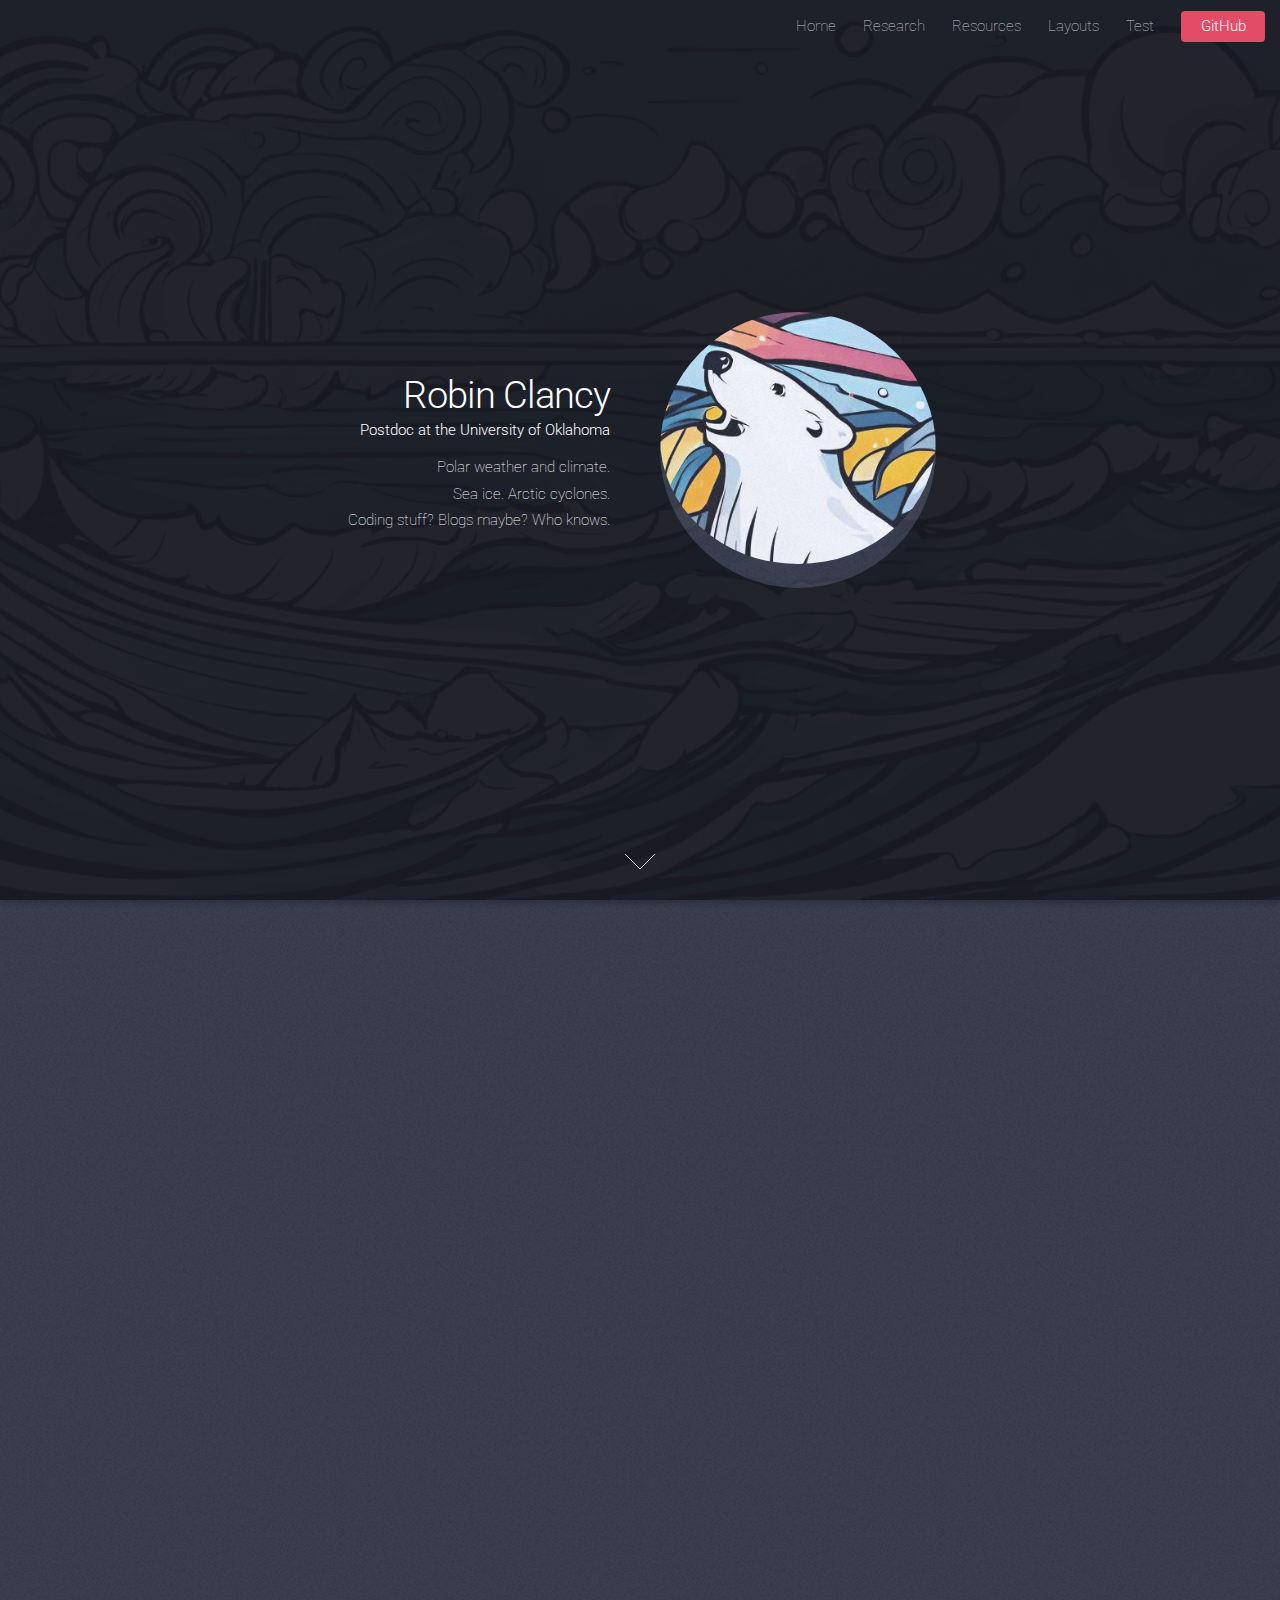
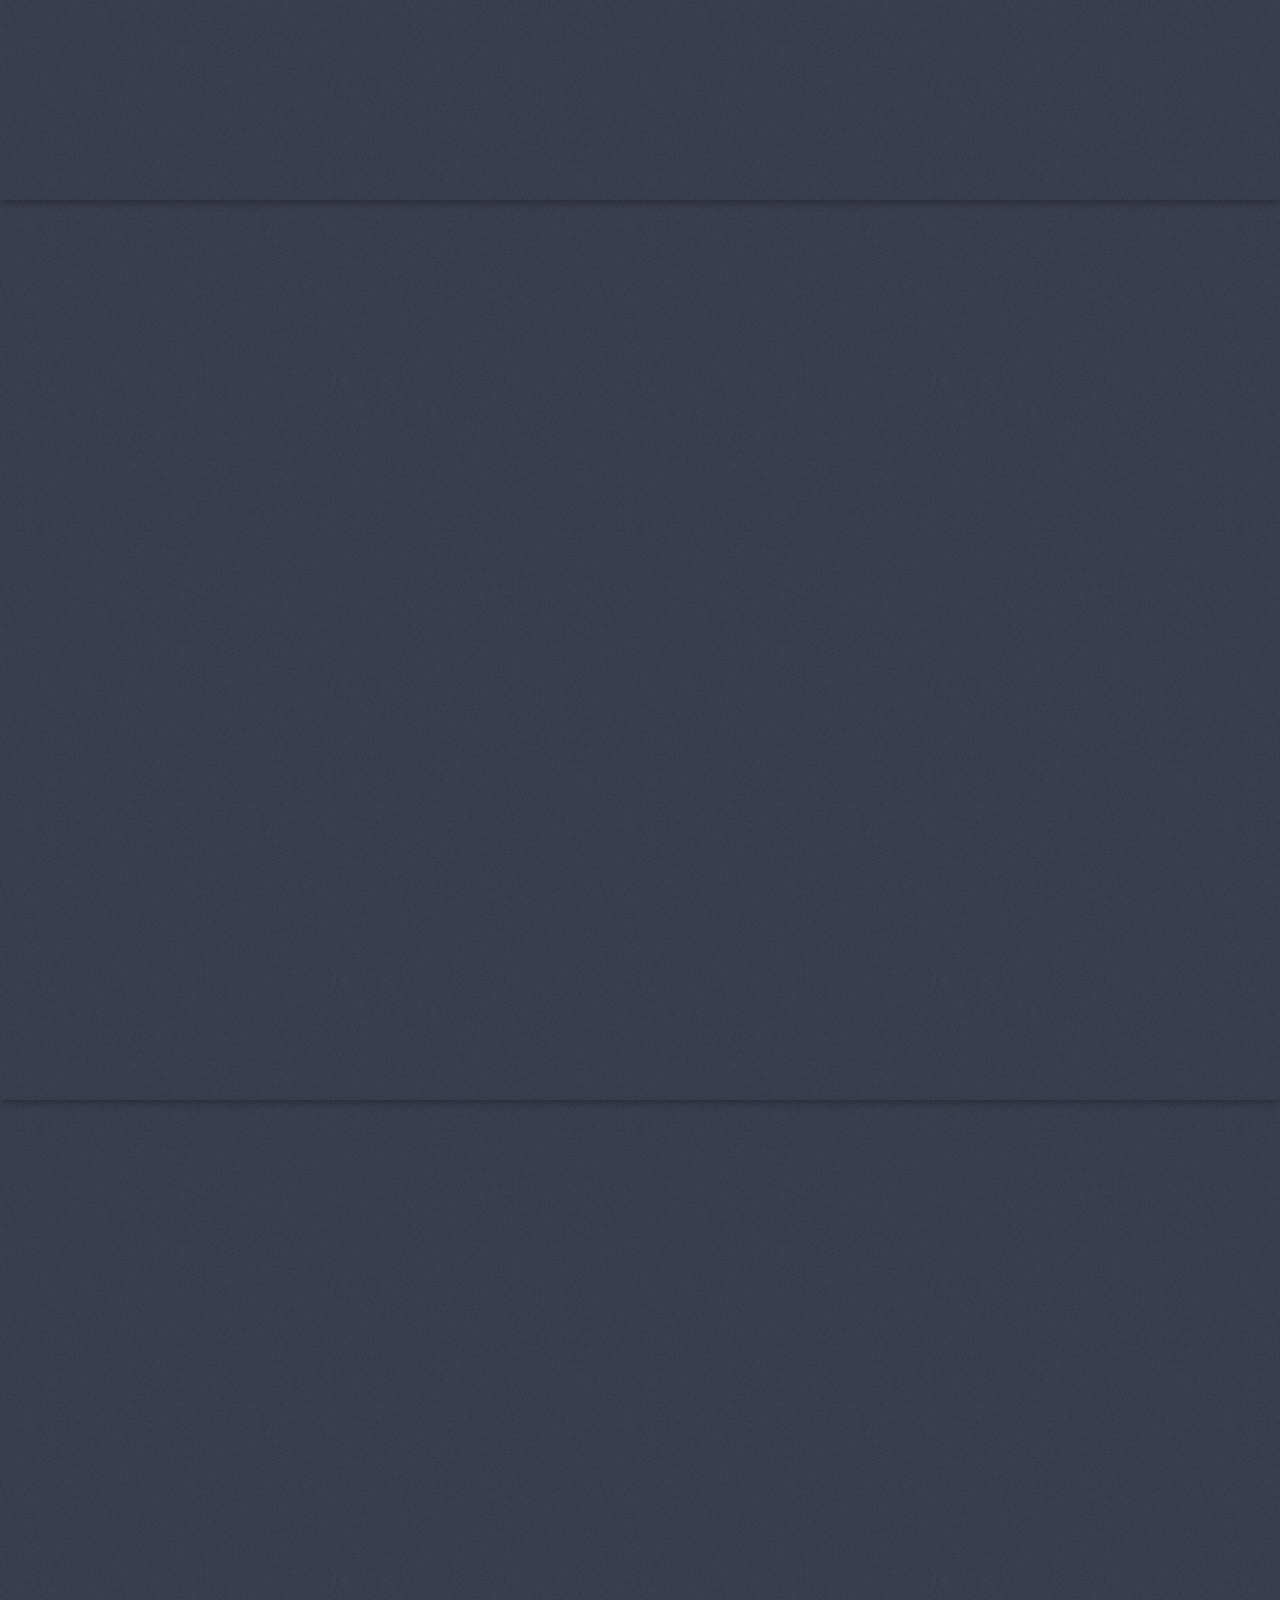
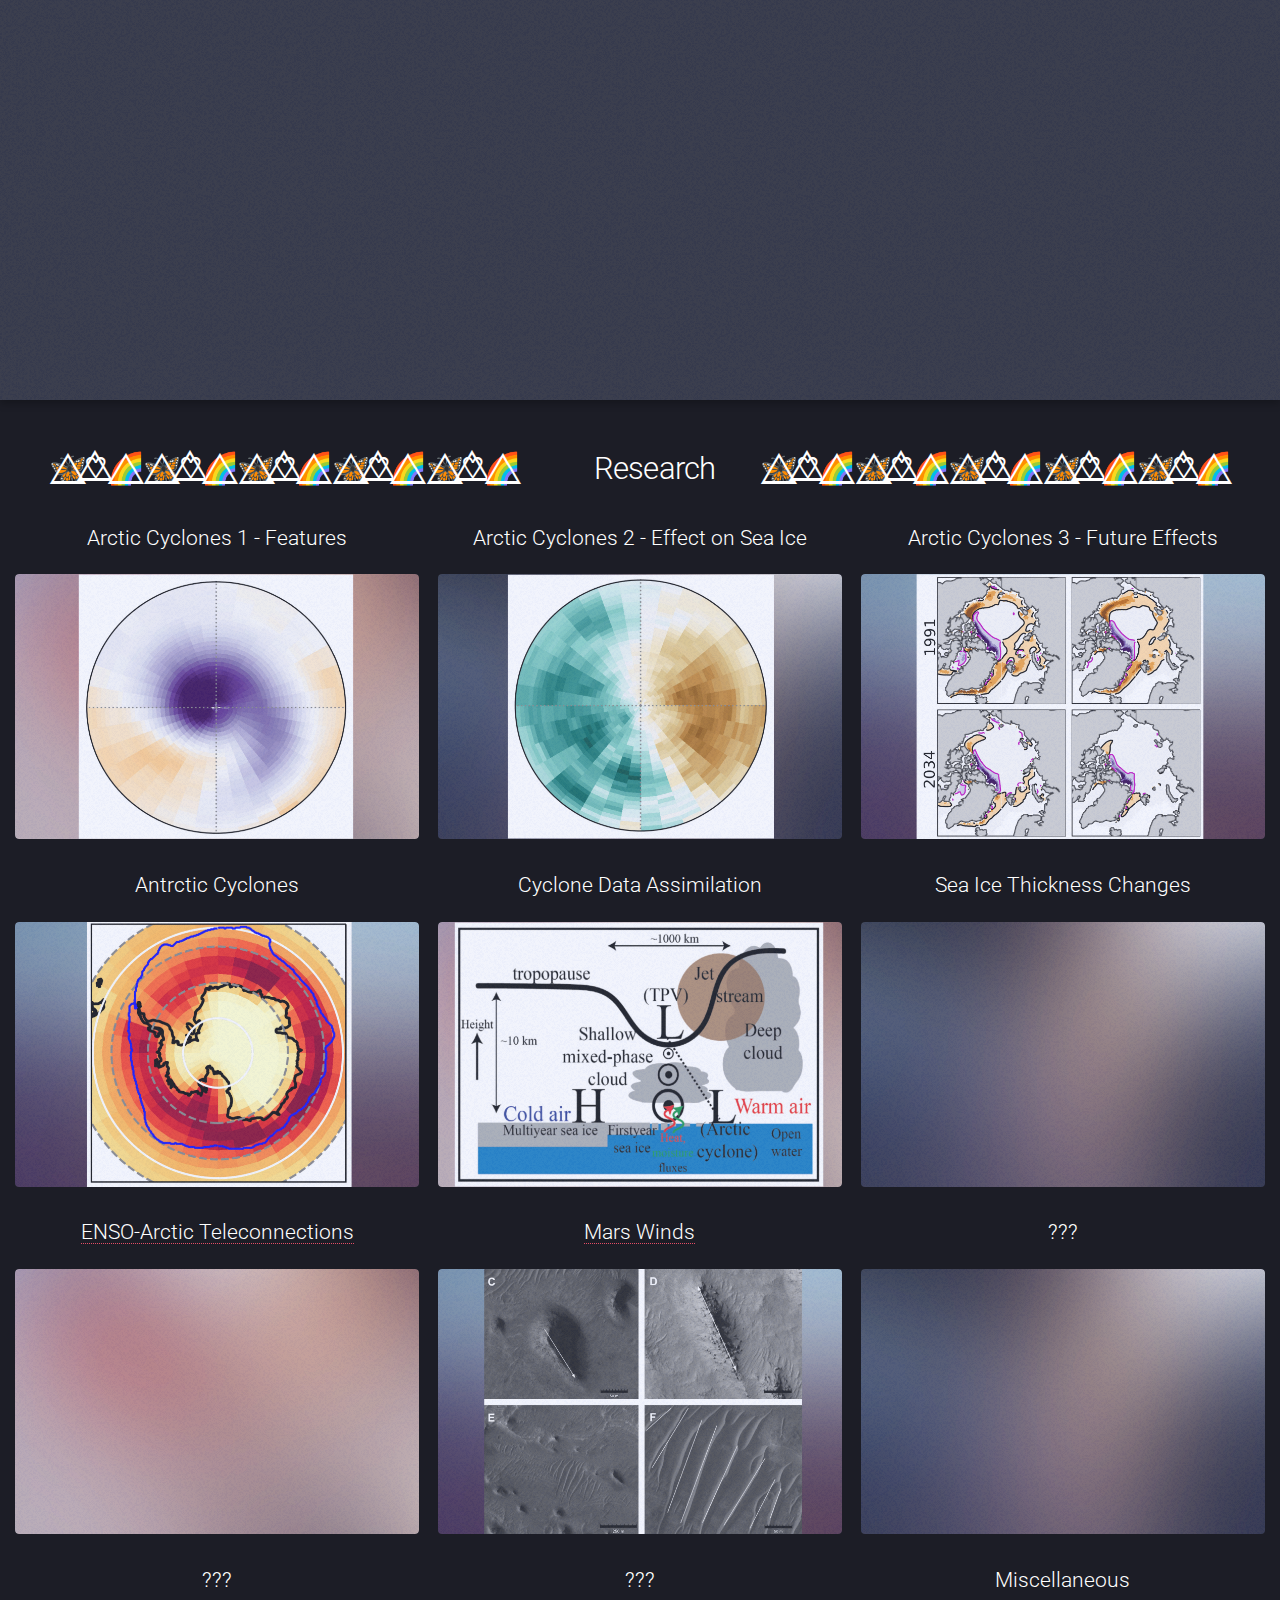
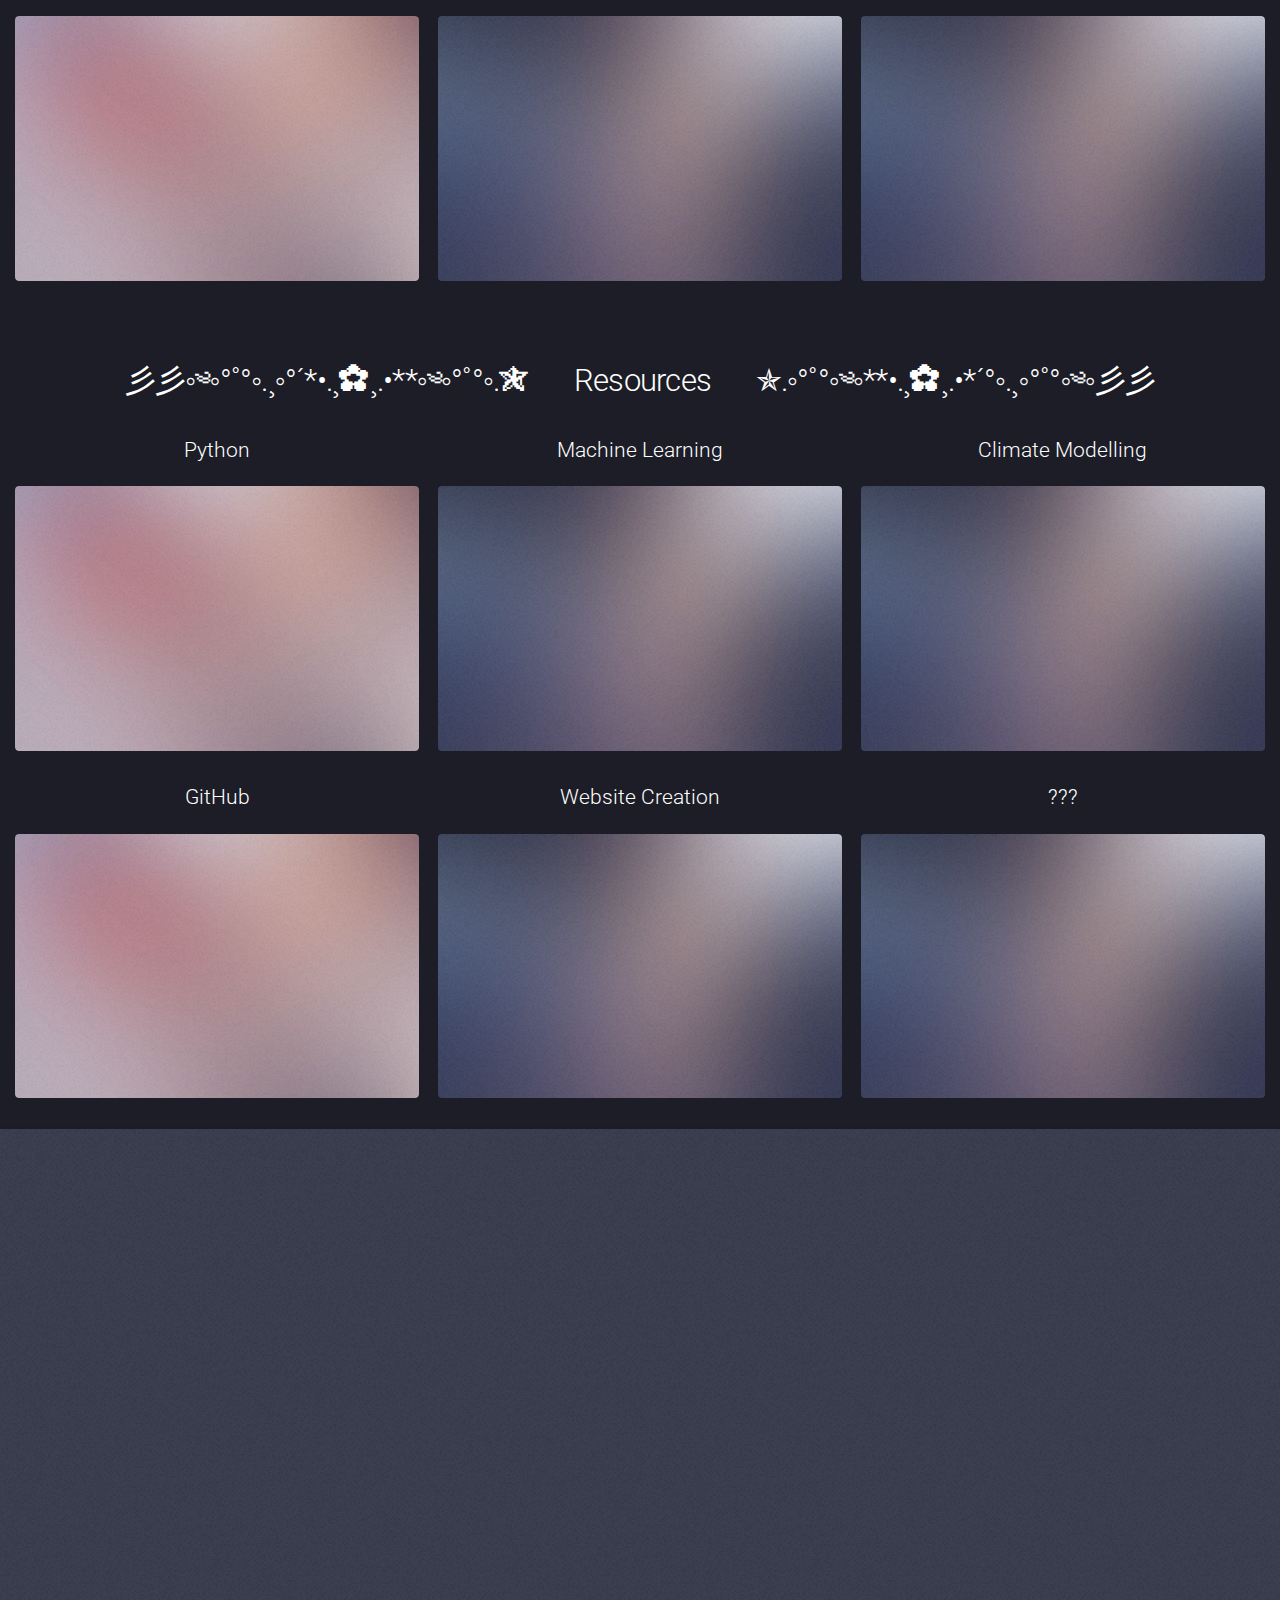
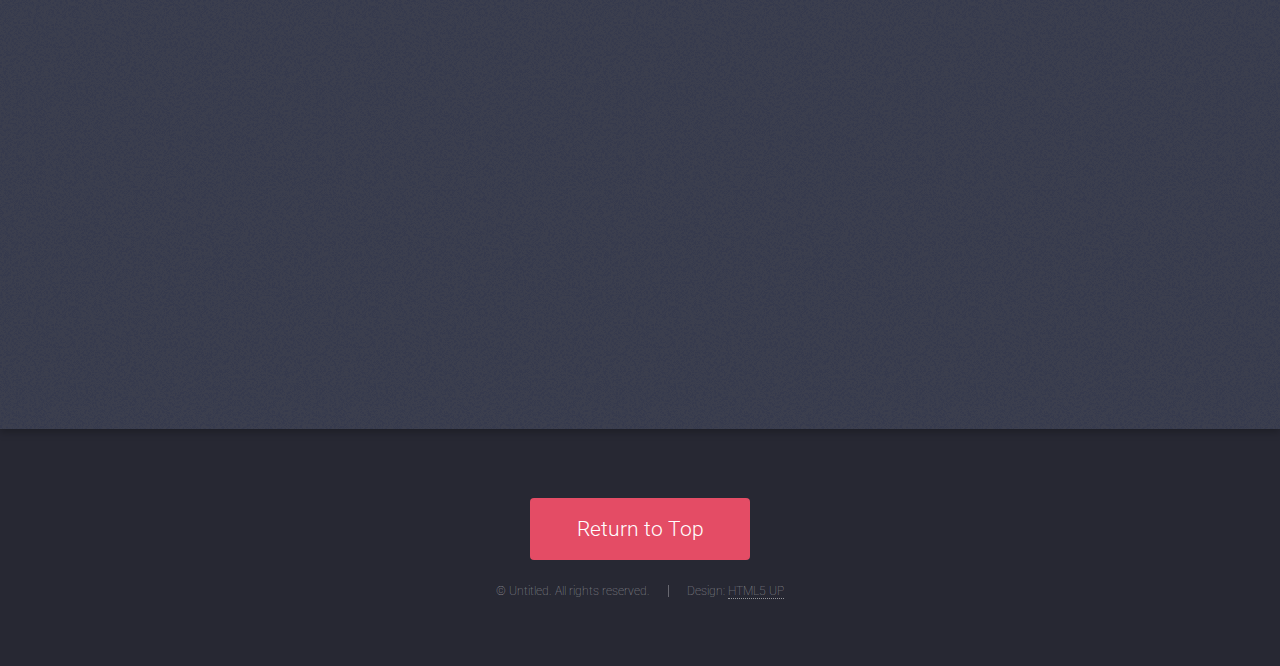
==== commit b7264f5a: "Testing out h3v2 changing font size" ====
--- a/index.html
+++ b/index.html
@@ -201,8 +201,8 @@
 				</div>
 				<div class="box alt2">
 					<div class="row gtr-50 gtr-uniform">
-						<div class="col-4 col-4-xsmall"><center><a href="enso_arctic.html"><h3>ENSO-Arctic Teleconnections</h3></a></center></div>
-						<div class="col-4 col-4-xsmall"><center><a href="mars_winds.html"><h3>Mars Winds</h3></a></center></div>
+						<div class="col-4 col-4-xsmall"><center><a href="enso_arctic.html"><h3v2>ENSO-Arctic Teleconnections</h3v2></a></center></div>
+						<div class="col-4 col-4-xsmall"><center><a href="mars_winds.html"><h3v2>Mars Winds</h3v2></a></center></div>
 						<div class="col-4 col-4-xsmall"><center><a href="test.html"><h3>???</h3></a></center></div>
 					</div>
 				</div>
@@ -235,30 +235,30 @@
 				<a id="Resources_header"><center><h2></br>彡彡◦༄◦°˚°◦.¸◦°´*•.¸✿¸.•**◦༄◦°˚°◦.✯⠀⠀Resources⠀⠀✯.◦°˚°◦༄◦**•.¸✿¸.•*´°◦.¸◦°˚°◦༄◦彡彡</h2></center></a>
 				<div class="box alt2">
 					<div class="row gtr-50 gtr-uniform">
-						<div class="col-4 col-6-xsmall"><center><a href="test.html"><h3>Python</h3></a></center></div>
-						<div class="col-4 col-6-xsmall"><center><a href="test.html"><h3>Machine Learning</h3></a></center></div>
-						<div class="col-4 col-6-xsmall"><center><a href="test.html"><h3>Climate Modelling</h3></a></center></div>
-					</div>
-				</div>
-				<div class="box alt2">
-					<div class="row gtr-50 gtr-uniform">
-						<div class="col-4 col-6-xsmall"><a href="https://www.google.com"><span class="image fit"><img src="images/pic02.jpg" alt="" /></span></a></div>
-						<div class="col-4 col-6-xsmall"><a href="https://www.google.com"><span class="image fit"><img src="images/pic03.jpg" alt="" /></span></a></div>
-						<div class="col-4 col-6-xsmall"><a href="https://www.google.com"><span class="image fit"><img src="images/pic03.jpg" alt="" /></span></a></div>
-					</div>
-				</div>
-				<div class="box alt2">
-					<div class="row gtr-50 gtr-uniform">
-						<div class="col-4 col-6-xsmall"><center><a href="test.html"><h3>GitHub</h3></a></center></div>
-						<div class="col-4 col-6-xsmall"><center><a href="website_creation.html"><h3>Website Creation</h3></a></center></div>
-						<div class="col-4 col-6-xsmall"><center><a href="test.html"><h3>???</h3></a></center></div>
-					</div>
-				</div>
-				<div class="box alt2">
-					<div class="row gtr-50 gtr-uniform">
-						<div class="col-4 col-6-xsmall"><a href="github.html"><span class="image fit"><img src="images/pic02.jpg" alt="" /></span></a></div>
-						<div class="col-4 col-6-xsmall"><a href="website_creation.html"><span class="image fit"><img src="images/pic03.jpg" alt="" /></span></a></div>
-						<div class="col-4 col-6-xsmall"><a href="https://www.google.com"><span class="image fit"><img src="images/pic03.jpg" alt="" /></span></a></div>
+						<div class="col-4 col-4-xsmall"><center><a href="test.html"><h3>Python</h3></a></center></div>
+						<div class="col-4 col-4-xsmall"><center><a href="test.html"><h3>Machine Learning</h3></a></center></div>
+						<div class="col-4 col-4-xsmall"><center><a href="test.html"><h3>Climate Modelling</h3></a></center></div>
+					</div>
+				</div>
+				<div class="box alt2">
+					<div class="row gtr-50 gtr-uniform">
+						<div class="col-4 col-4-xsmall"><a href="https://www.google.com"><span class="image fit"><img src="images/pic02.jpg" alt="" /></span></a></div>
+						<div class="col-4 col-4-xsmall"><a href="https://www.google.com"><span class="image fit"><img src="images/pic03.jpg" alt="" /></span></a></div>
+						<div class="col-4 col-4-xsmall"><a href="https://www.google.com"><span class="image fit"><img src="images/pic03.jpg" alt="" /></span></a></div>
+					</div>
+				</div>
+				<div class="box alt2">
+					<div class="row gtr-50 gtr-uniform">
+						<div class="col-4 col-4-xsmall"><center><a href="test.html"><h3>GitHub</h3></a></center></div>
+						<div class="col-4 col-4-xsmall"><center><a href="website_creation.html"><h3>Website Creation</h3></a></center></div>
+						<div class="col-4 col-4-xsmall"><center><a href="test.html"><h3>???</h3></a></center></div>
+					</div>
+				</div>
+				<div class="box alt2">
+					<div class="row gtr-50 gtr-uniform">
+						<div class="col-4 col-4-xsmall"><a href="github.html"><span class="image fit"><img src="images/pic02.jpg" alt="" /></span></a></div>
+						<div class="col-4 col-4-xsmall"><a href="website_creation.html"><span class="image fit"><img src="images/pic03.jpg" alt="" /></span></a></div>
+						<div class="col-4 col-4-xsmall"><a href="https://www.google.com"><span class="image fit"><img src="images/pic03.jpg" alt="" /></span></a></div>
 					</div>
 				</div>
 			</section>
--- a/assets/css/main.css
+++ b/assets/css/main.css
@@ -8,7 +8,7 @@
 */
 
 html, body, div, span, applet, object,
-iframe, h1, h2, h3, h4, h5, h6, p, blockquote,
+iframe, h1, h2, h3, h4, h5, h6, h3v2, p, blockquote,
 pre, a, abbr, acronym, address, big, cite,
 code, del, dfn, em, img, ins, kbd, q, s, samp,
 small, strike, strong, sub, sup, tt, var, b,
@@ -133,14 +133,14 @@
 		margin: 0 0 2em 0;
 	}
 
-	h1, h2, h3, h4, h5, h6 {
+	h1, h2, h3, h3v2, h4, h5, h6 {
 		color: #ffffff;
 		font-weight: 300;
 		line-height: 1em;
 		margin: 0 0 1em 0;
 	}
 
-		h1 a, h2 a, h3 a, h4 a, h5 a, h6 a {
+		h1 a, h2 a, h3 a, h3v2 a, h4 a, h5 a, h6 a {
 			color: inherit;
 			border: 0;
 		}
@@ -152,6 +152,11 @@
 	}
 
 	h3 {
+		font-size: 1.35em;
+		line-height: 1.5em;
+	}
+
+	h3v2 {
 		font-size: 1.35em;
 		line-height: 1.5em;
 	}
@@ -3779,6 +3784,10 @@
 				font-size: 1.2em;
 			}
 
+			h3v2 {
+				font-size: 1em;
+			}
+
 			h4 {
 				font-size: 1em;
 			}
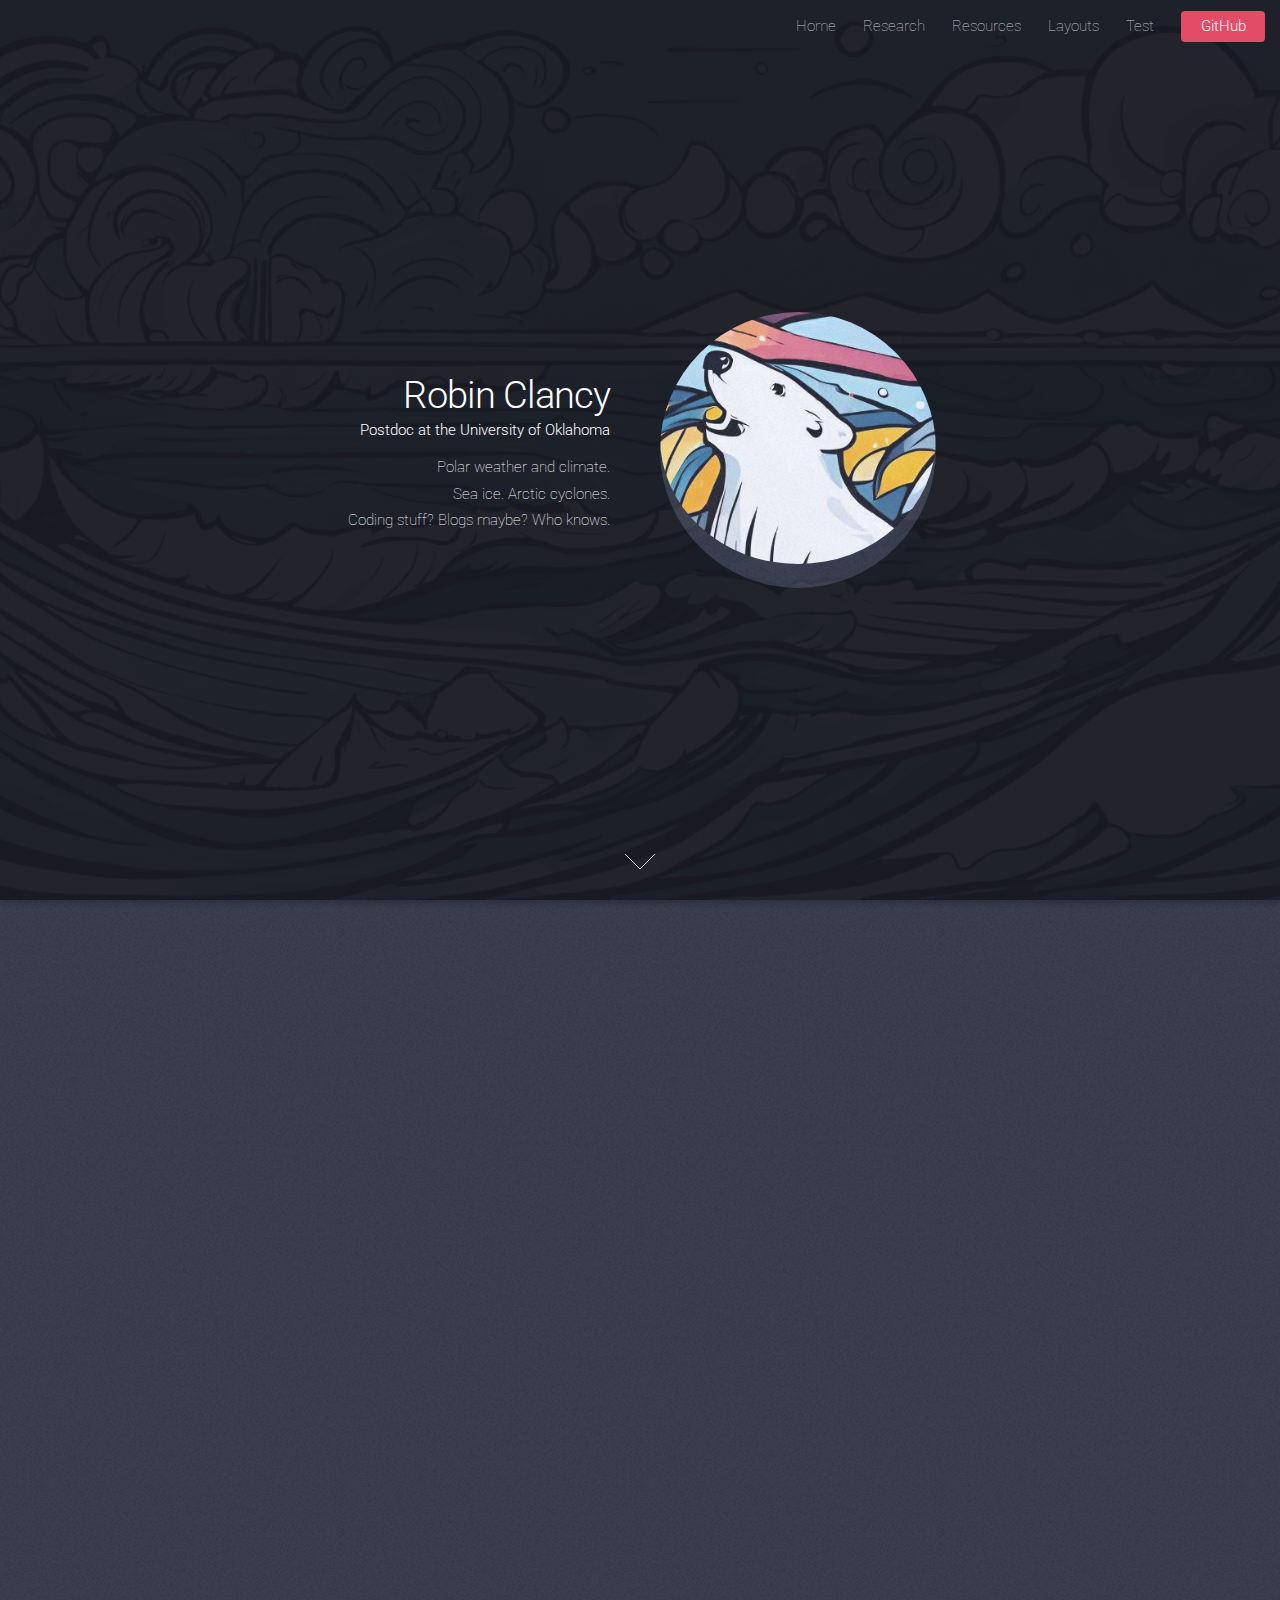
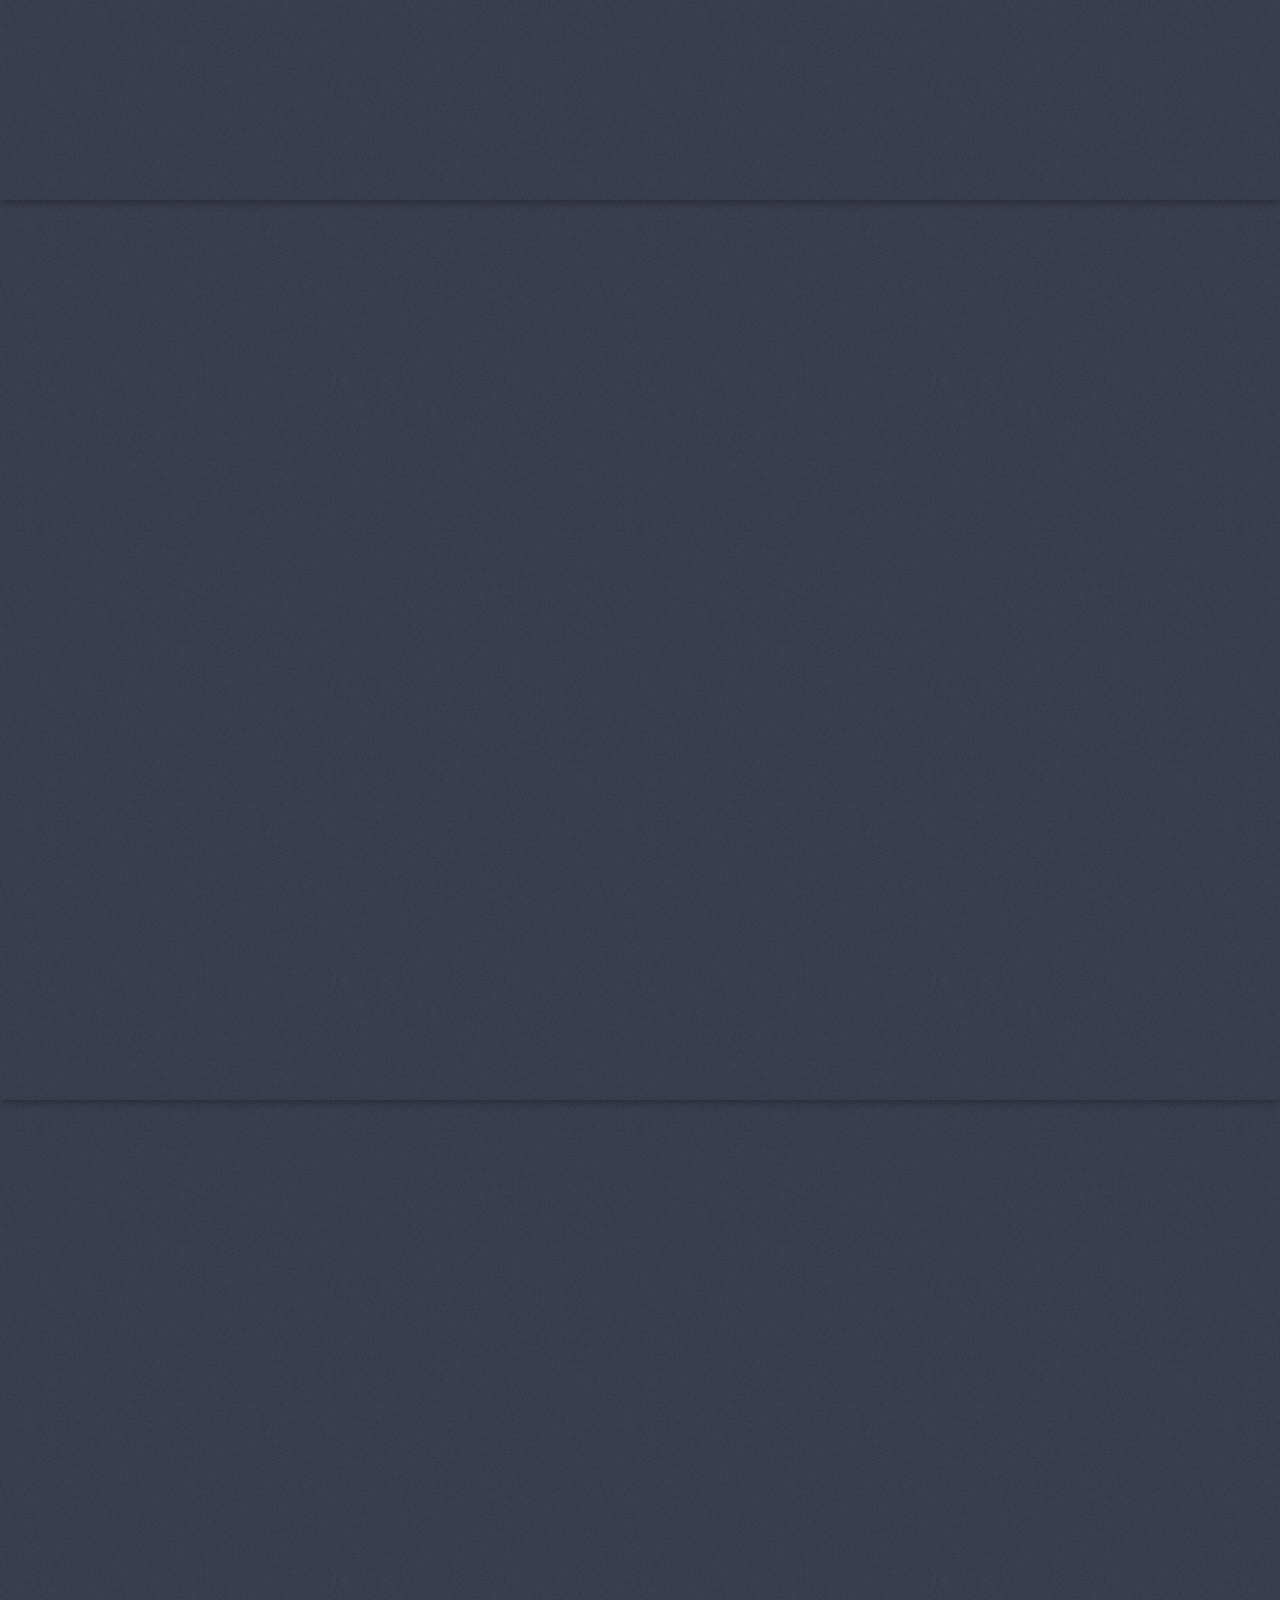
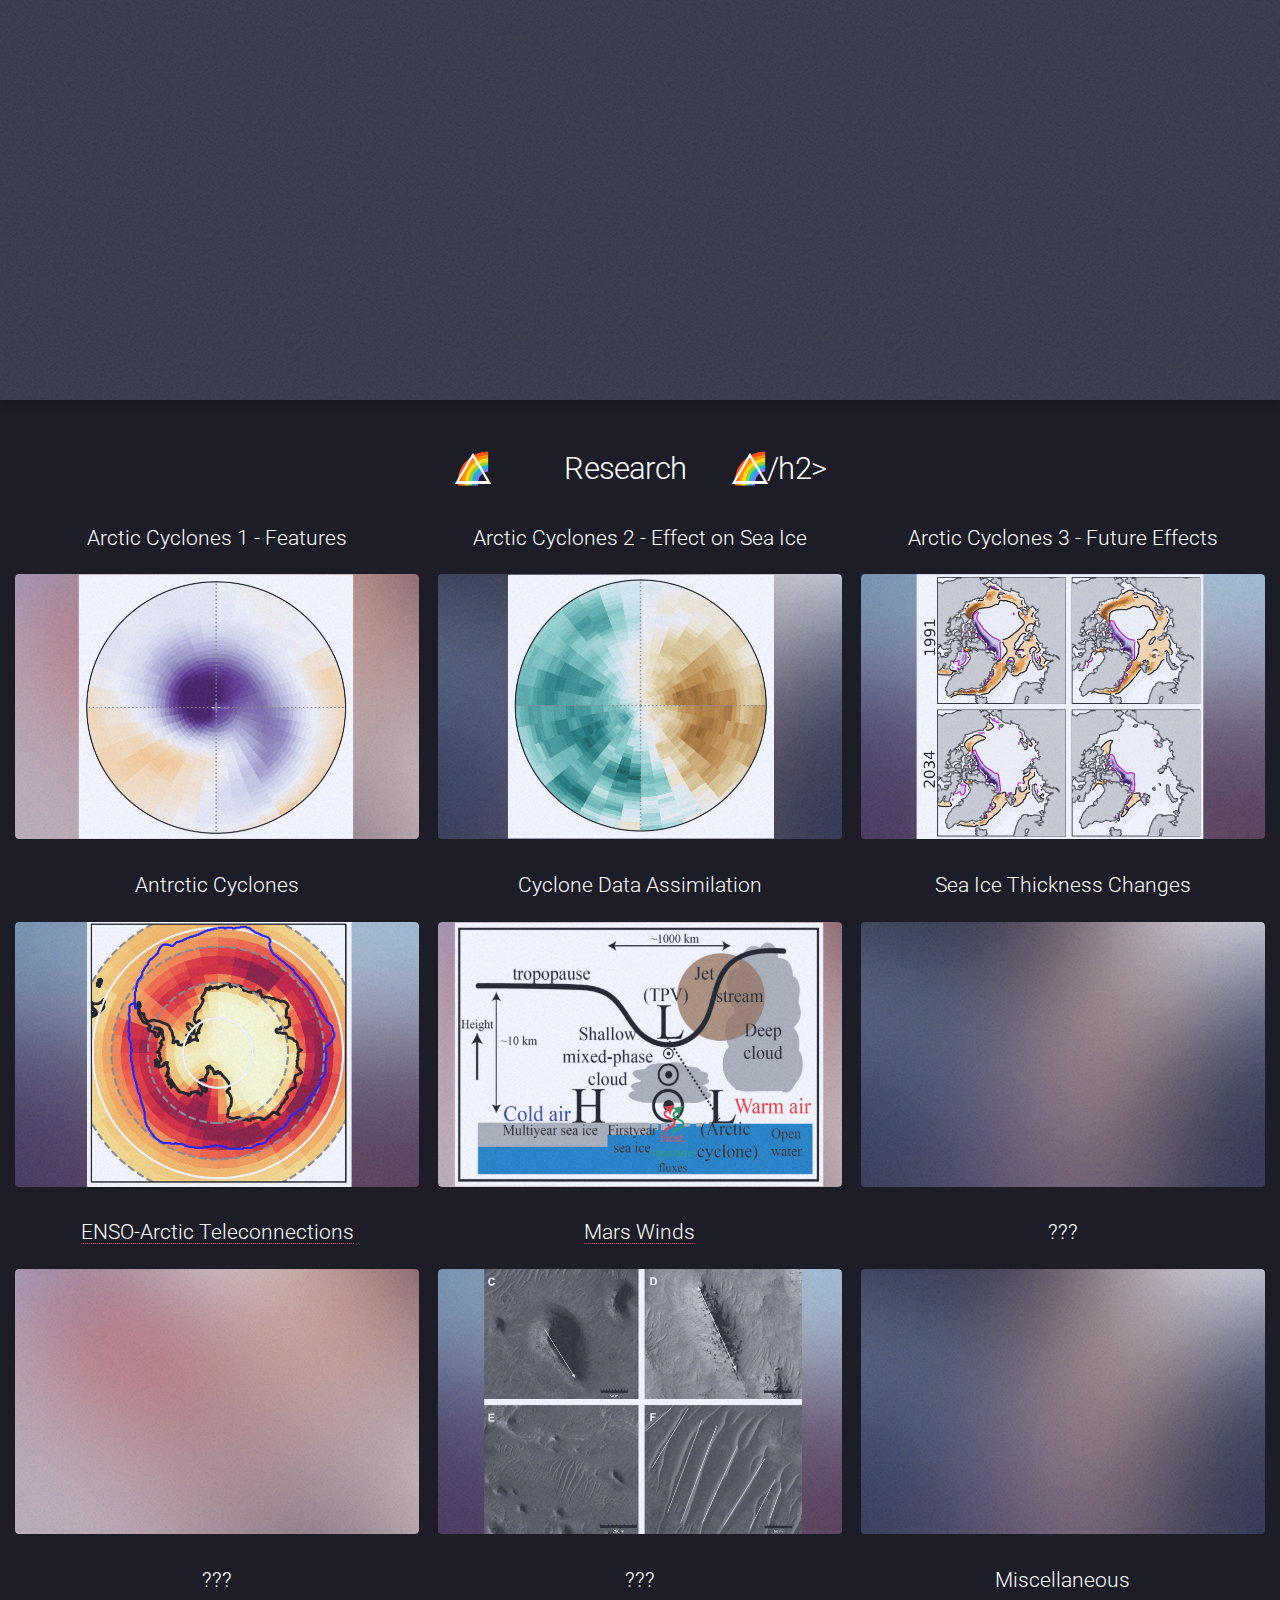
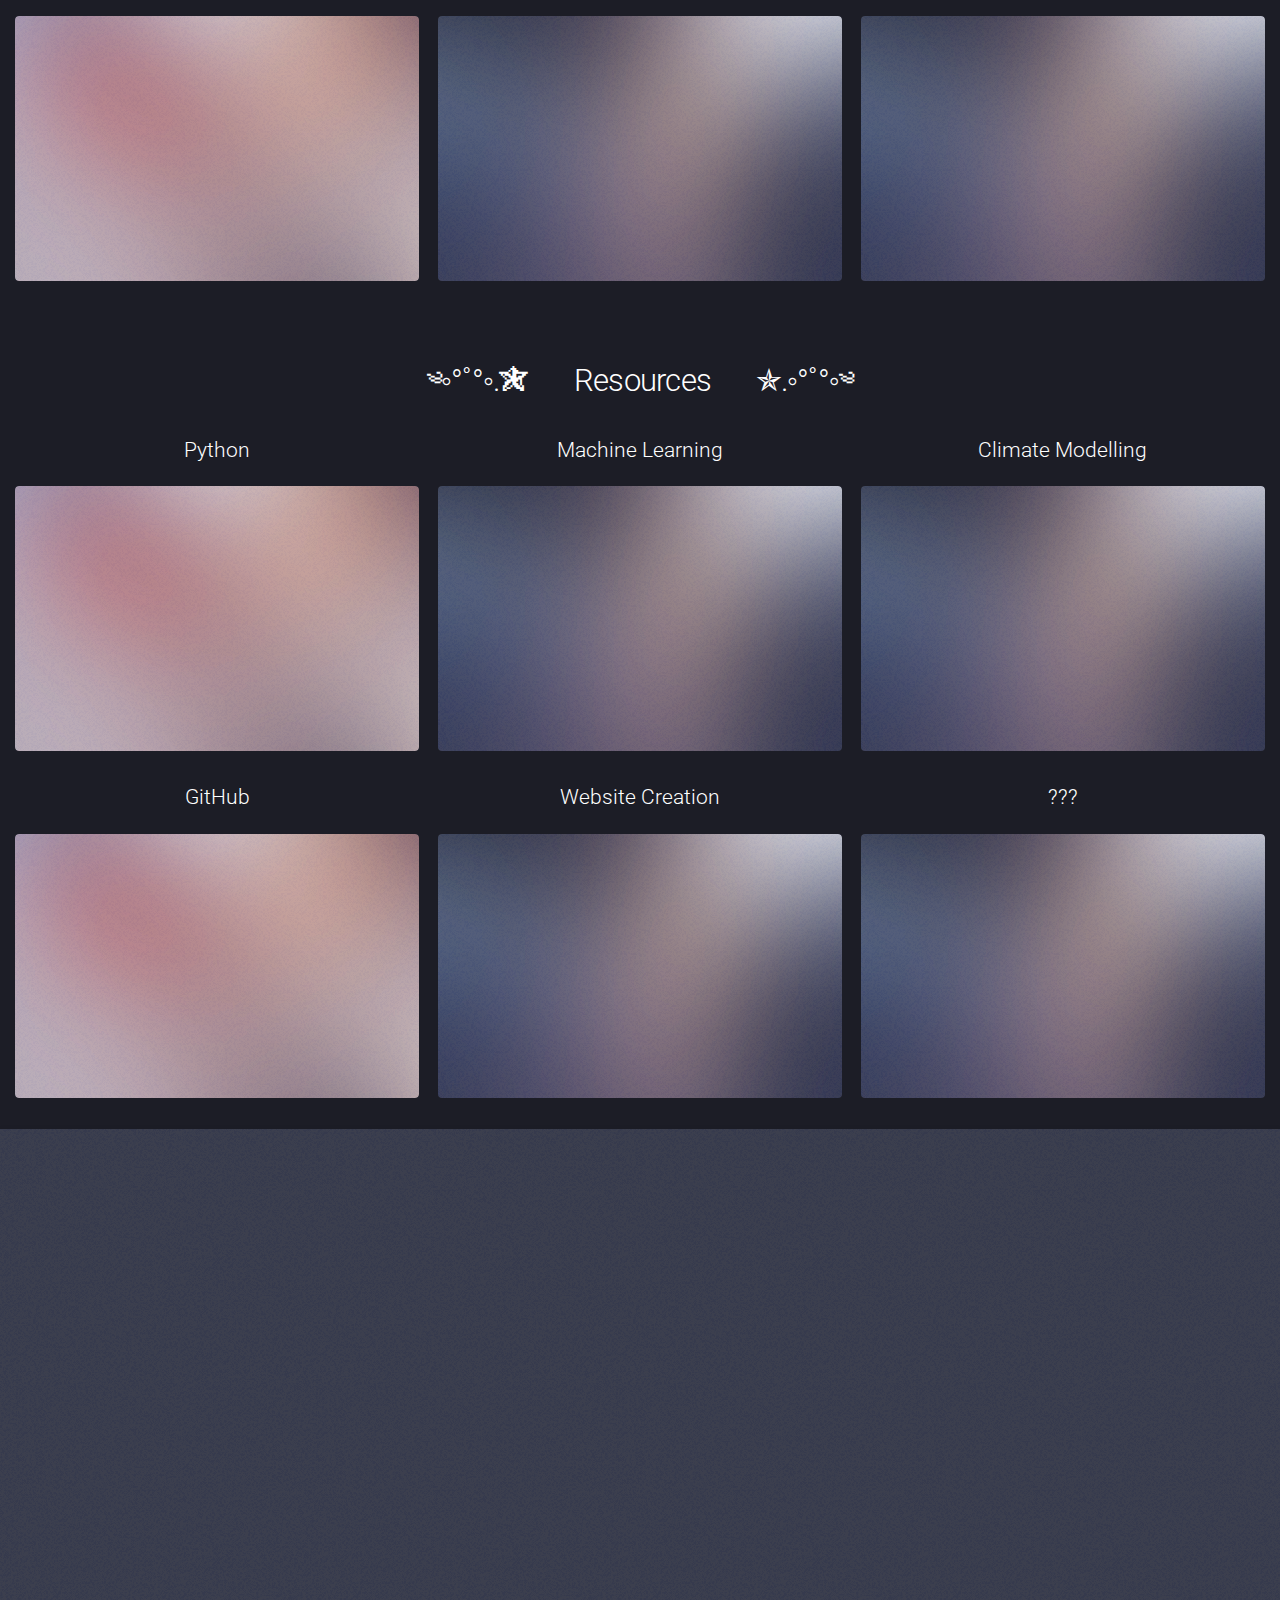
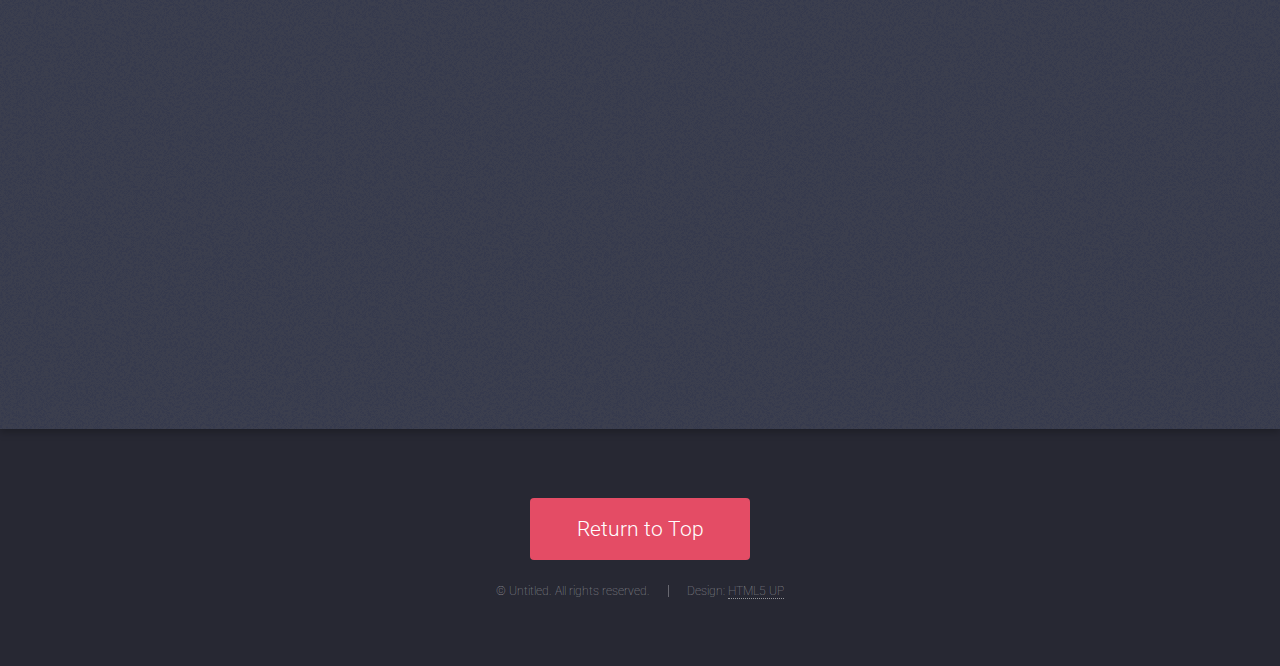
==== commit 02d718bd: "Testing color change of text" ====
--- a/index.html
+++ b/index.html
@@ -170,7 +170,7 @@
 
 			<!-- Four -->
 			<section id="four">
-				<a id="Research_header"><center><h2></br>🦋⃤♡⃤🌈⃤🦋⃤♡⃤🌈⃤🦋⃤♡⃤🌈⃤🦋⃤♡⃤🌈⃤🦋⃤♡⃤🌈⃤ ⠀⠀⠀Research⠀⠀🦋⃤♡⃤🌈⃤🦋⃤♡⃤🌈⃤🦋⃤♡⃤🌈⃤🦋⃤♡⃤🌈⃤🦋⃤♡⃤🌈⃤</h2></center></a>
+				<a id="Research_header"><center><h2></br>🌈⃤ ⠀⠀⠀Research⠀⠀🌈⃤/h2></center></a>
 				<div class="box alt2">
 					<div class="row gtr-50 gtr-uniform">
 						<div class="col-4 col-4-xsmall"><center><a href="arctic_cyclones_1.html"><h3>Arctic Cyclones 1 - Features</h3></a></center></div>
@@ -201,7 +201,7 @@
 				</div>
 				<div class="box alt2">
 					<div class="row gtr-50 gtr-uniform">
-						<div class="col-4 col-4-xsmall"><center><a href="enso_arctic.html"><h3v2>ENSO-Arctic Teleconnections</h3v2></a></center></div>
+						<div class="col-4 col-4-xsmall"><center><a href="enso_arctic.html"><h3v2 style="color:white;">ENSO-Arctic Teleconnections</h3v2></a></center></div>
 						<div class="col-4 col-4-xsmall"><center><a href="mars_winds.html"><h3v2>Mars Winds</h3v2></a></center></div>
 						<div class="col-4 col-4-xsmall"><center><a href="test.html"><h3>???</h3></a></center></div>
 					</div>
@@ -232,7 +232,7 @@
 
 			<!-- Five -->
 			<section id="five"> 
-				<a id="Resources_header"><center><h2></br>彡彡◦༄◦°˚°◦.¸◦°´*•.¸✿¸.•**◦༄◦°˚°◦.✯⠀⠀Resources⠀⠀✯.◦°˚°◦༄◦**•.¸✿¸.•*´°◦.¸◦°˚°◦༄◦彡彡</h2></center></a>
+				<a id="Resources_header"><center><h2></br>༄◦°˚°◦.✯⠀⠀Resources⠀⠀✯.◦°˚°◦༄</h2></center></a>
 				<div class="box alt2">
 					<div class="row gtr-50 gtr-uniform">
 						<div class="col-4 col-4-xsmall"><center><a href="test.html"><h3>Python</h3></a></center></div>
--- a/assets/css/main.css
+++ b/assets/css/main.css
@@ -3785,7 +3785,7 @@
 			}
 
 			h3v2 {
-				font-size: 1em;
+				font-size: 0.8em;
 			}
 
 			h4 {
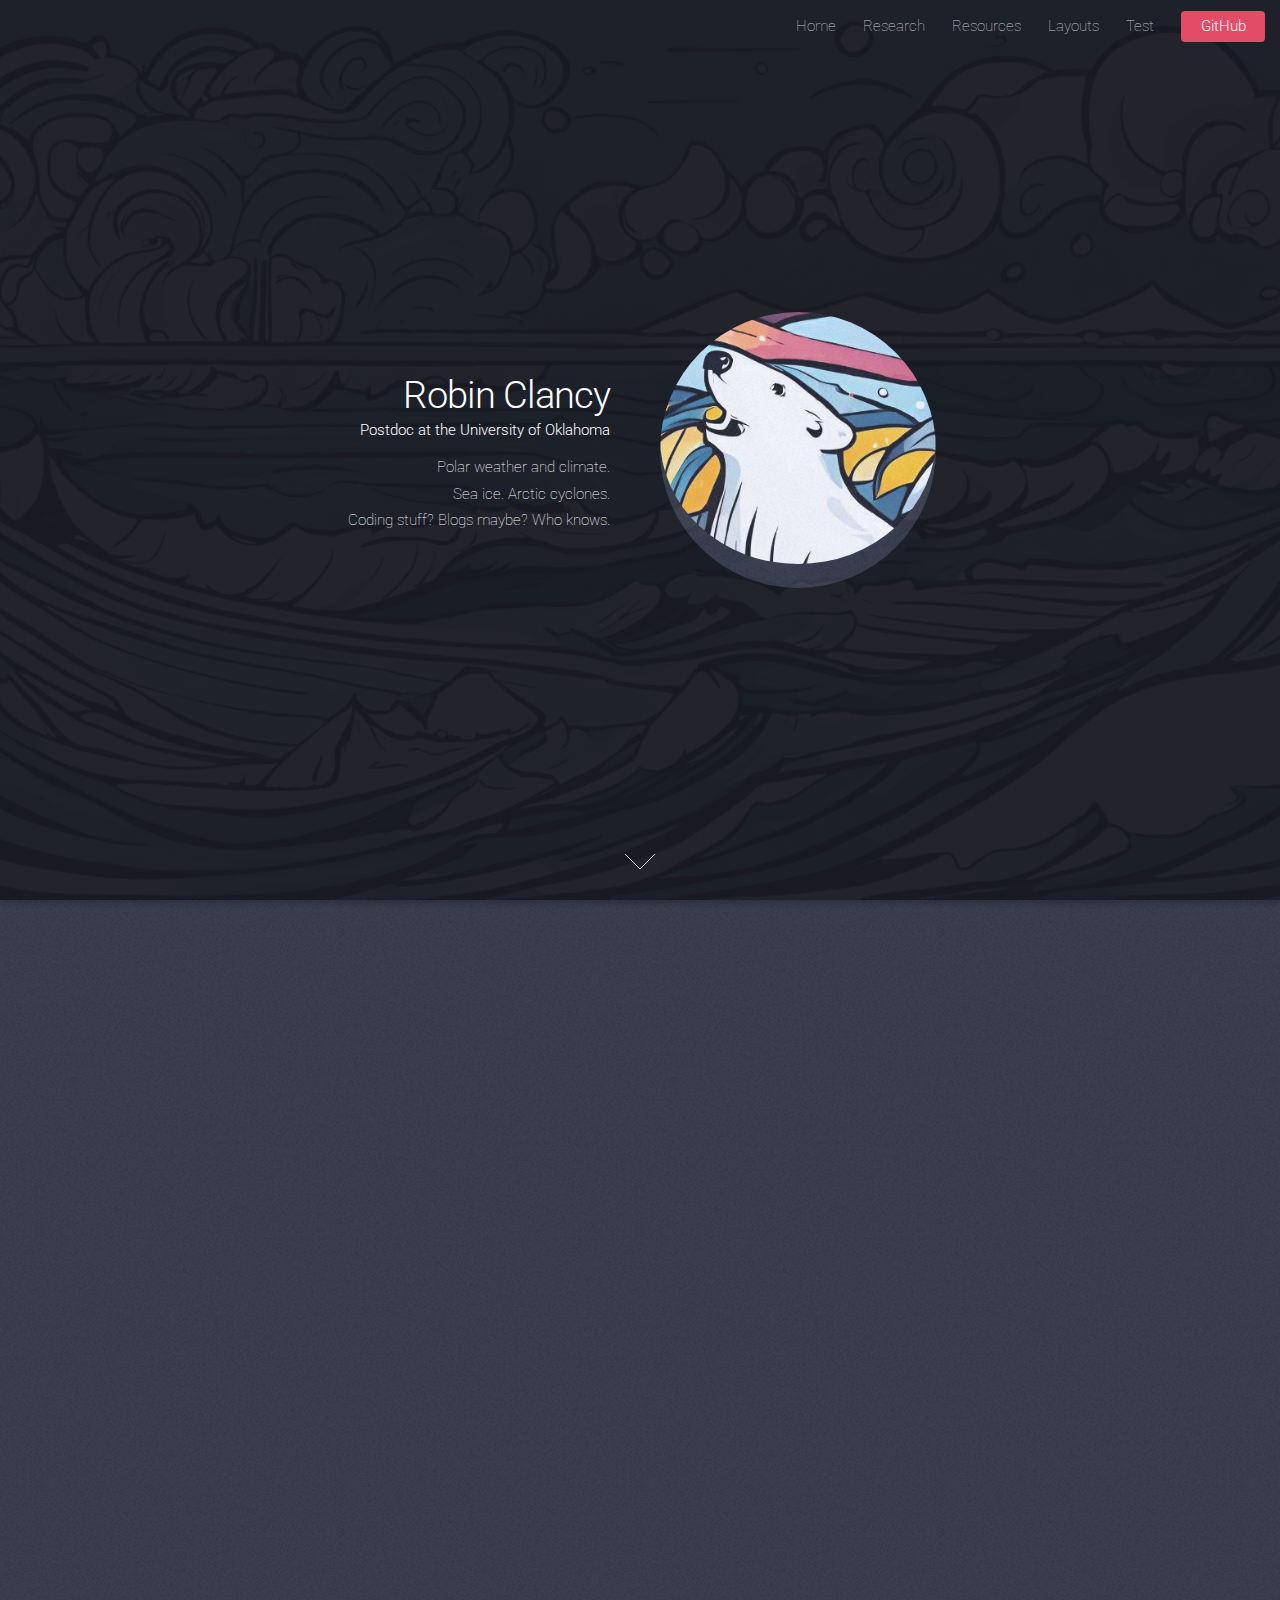
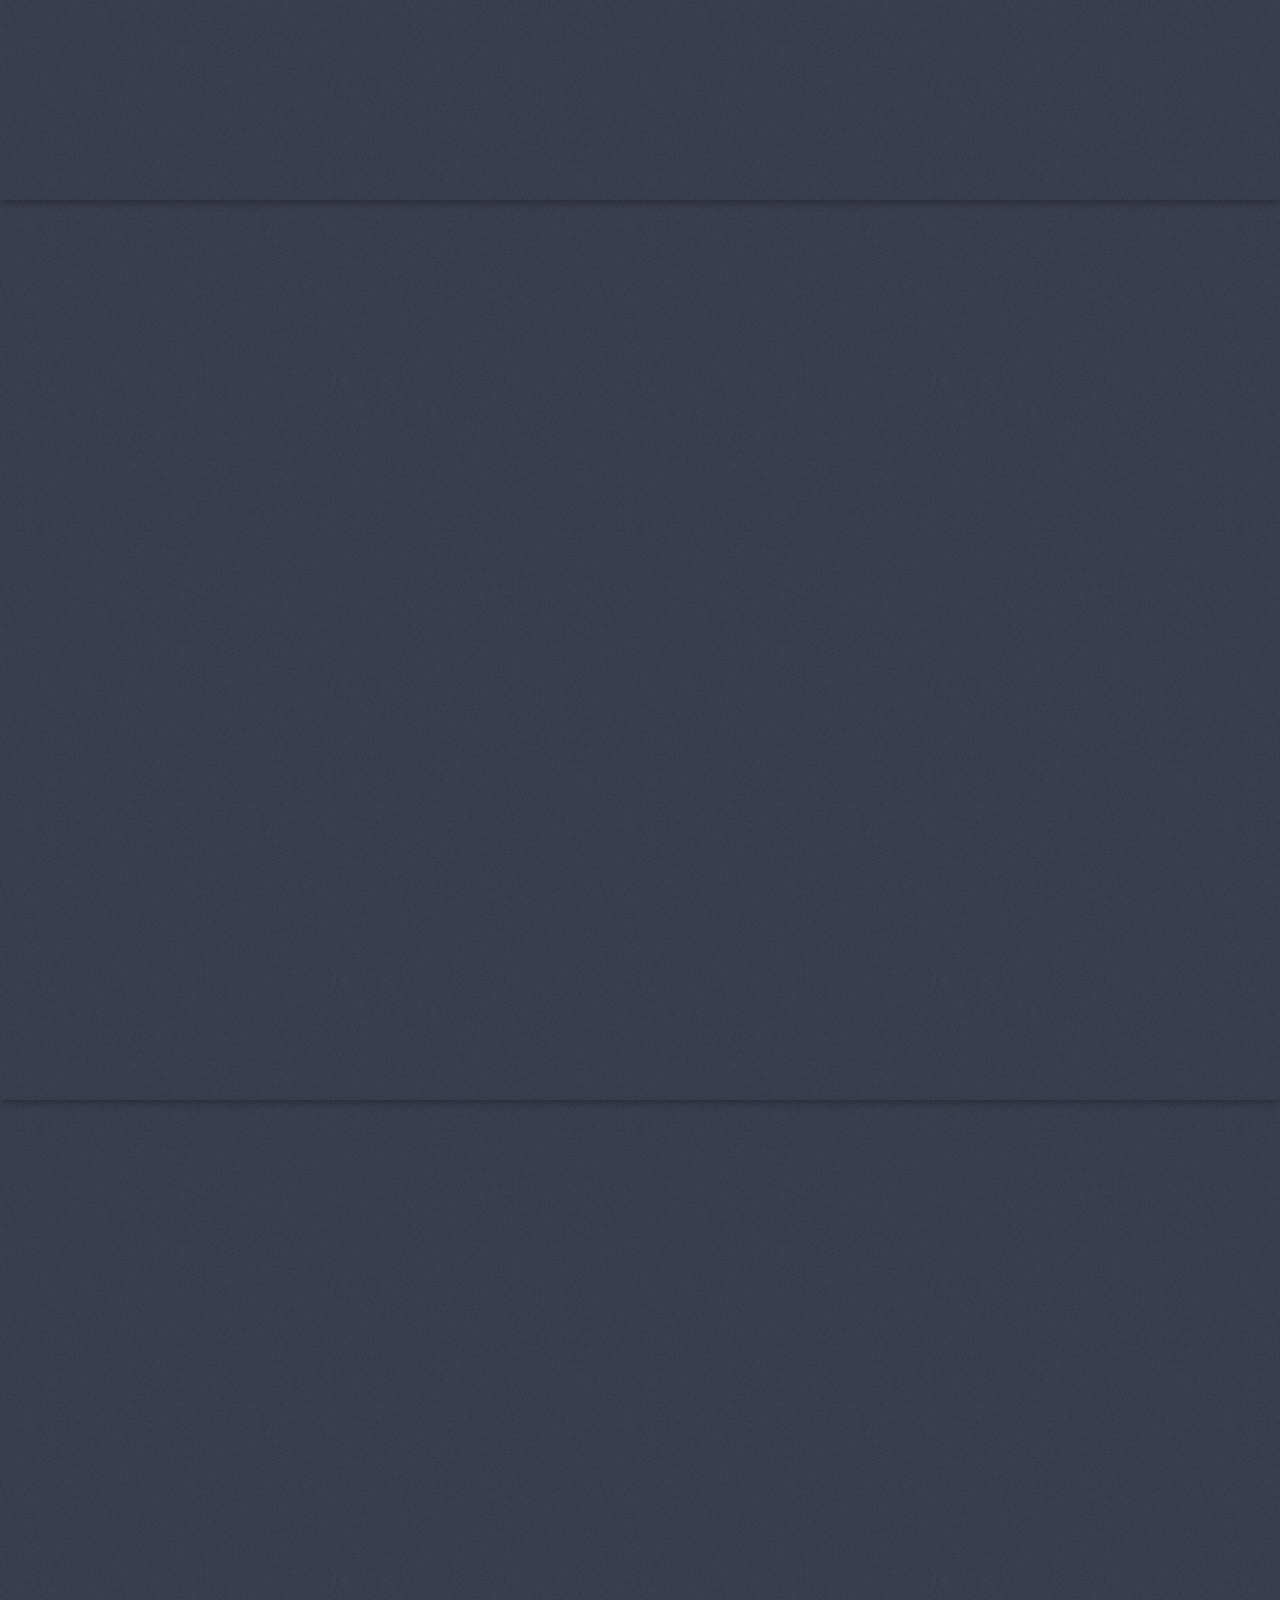
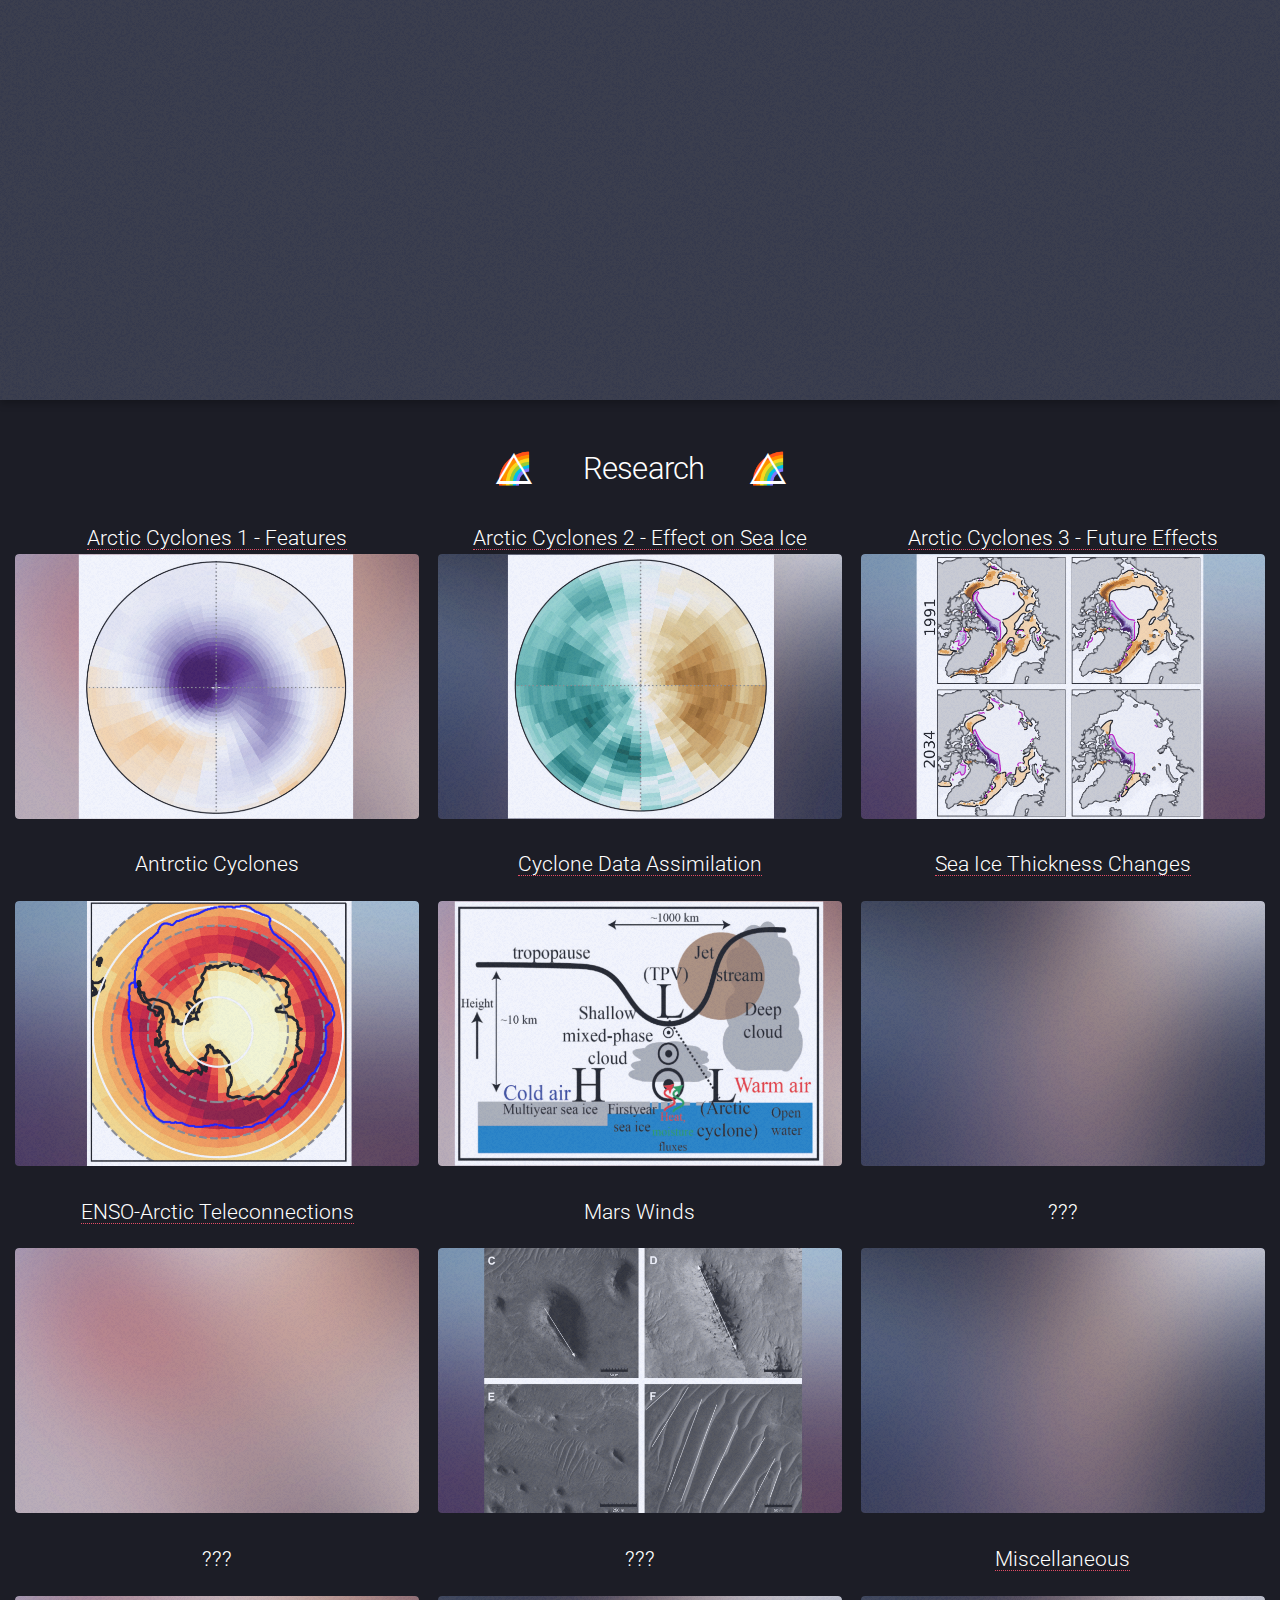
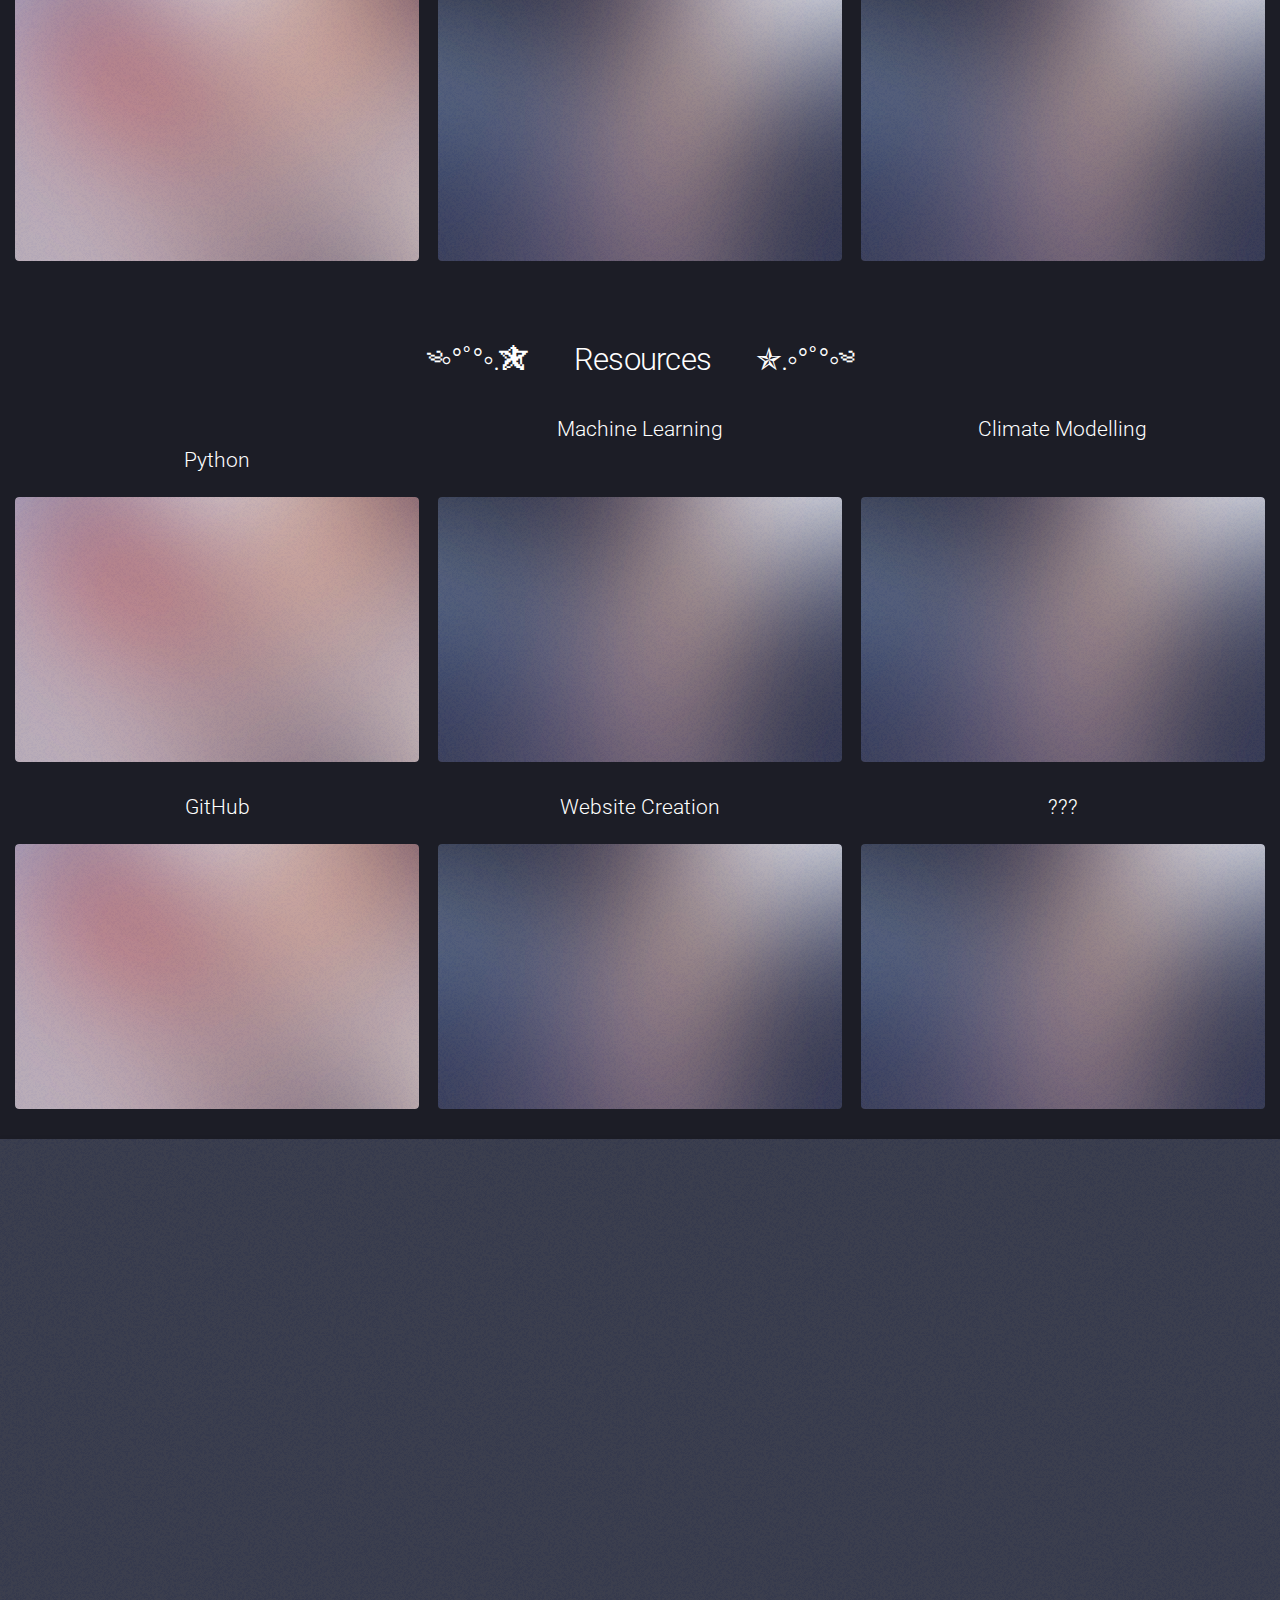
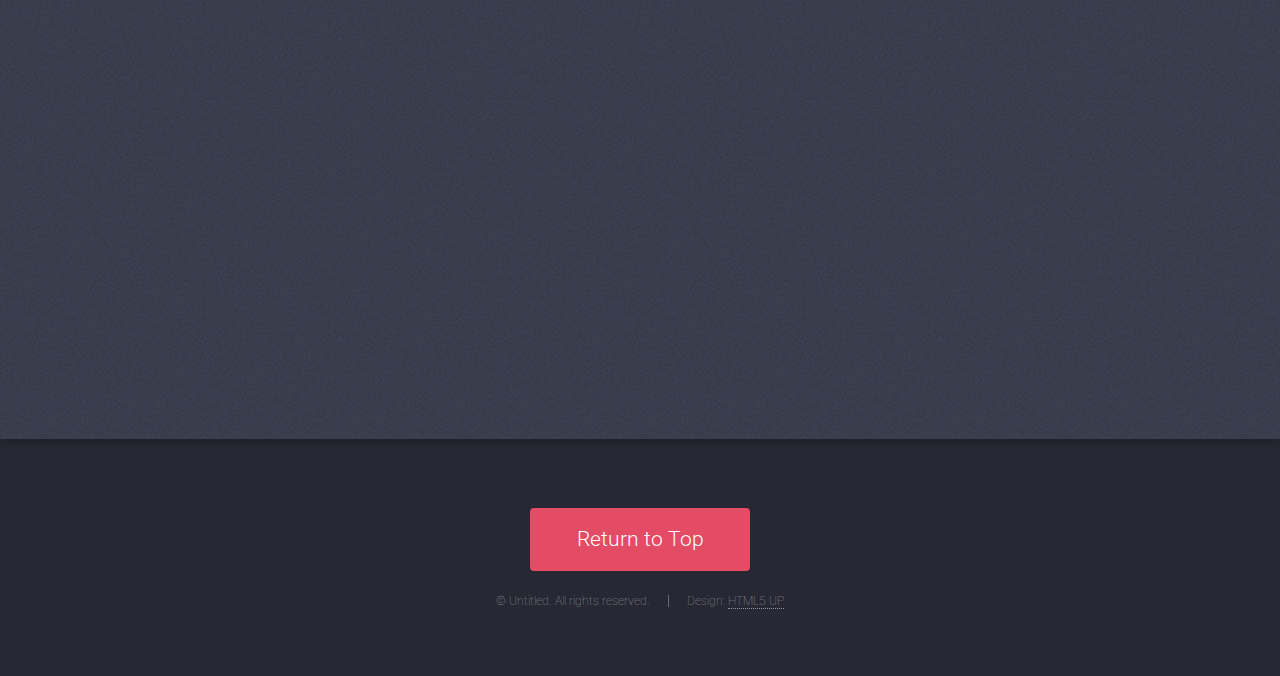
==== commit 47390fe8: "Further testing of h3v2 fonts" ====
--- a/index.html
+++ b/index.html
@@ -170,12 +170,12 @@
 
 			<!-- Four -->
 			<section id="four">
-				<a id="Research_header"><center><h2></br>🌈⃤ ⠀⠀⠀Research⠀⠀🌈⃤/h2></center></a>
-				<div class="box alt2">
-					<div class="row gtr-50 gtr-uniform">
-						<div class="col-4 col-4-xsmall"><center><a href="arctic_cyclones_1.html"><h3>Arctic Cyclones 1 - Features</h3></a></center></div>
-						<div class="col-4 col-4-xsmall"><center><a href="arctic_cyclones_2.html"><h3>Arctic Cyclones 2 - Effect on Sea Ice</h3></a></center></div>
-						<div class="col-4 col-4-xsmall"><center><a href="arctic_cyclones_3.html"><h3>Arctic Cyclones 3 - Future Effects </h3></a></center></div>
+				<a id="Research_header"><center><h2></br>🌈⃤ ⠀⠀Research⠀⠀🌈⃤</h2></center></a>
+				<div class="box alt2">
+					<div class="row gtr-50 gtr-uniform">
+						<div class="col-4 col-4-xsmall"><center><a href="arctic_cyclones_1.html"><h3v2 style="color:white;">Arctic Cyclones 1 - Features</h3v2></a></center></div>
+						<div class="col-4 col-4-xsmall"><center><a href="arctic_cyclones_2.html"><h3v2 style="color:white;">Arctic Cyclones 2 - Effect on Sea Ice</h3v2></a></center></div>
+						<div class="col-4 col-4-xsmall"><center><a href="arctic_cyclones_3.html"><h3v2 style="color:white;">Arctic Cyclones 3 - Future Effects </h3v2></a></center></div>
 					</div>
 				</div>
 				<div class="box alt2">
@@ -188,8 +188,8 @@
 				<div class="box alt2">
 					<div class="row gtr-50 gtr-uniform">
 						<div class="col-4 col-4-xsmall"><center><a href="antarctic_cyclones.html"><h3>Antrctic Cyclones</h3></a></center></div>
-						<div class="col-4 col-4-xsmall"><center><a href="cyclone_da.html"><h3>Cyclone Data Assimilation</h3></a></center></div>
-						<div class="col-4 col-4-xsmall"><center><a href="sea_ice_thickness.html"><h3>Sea Ice Thickness Changes</h3></a></center></div>
+						<div class="col-4 col-4-xsmall"><center><a href="cyclone_da.html"><h3v2 style="color:white;">Cyclone Data Assimilation</h3v2></a></center></div>
+						<div class="col-4 col-4-xsmall"><center><a href="sea_ice_thickness.html"><h3v2 style="color:white;">Sea Ice Thickness Changes</h3v2></a></center></div>
 					</div>
 				</div>
 				<div class="box alt2">
@@ -202,7 +202,7 @@
 				<div class="box alt2">
 					<div class="row gtr-50 gtr-uniform">
 						<div class="col-4 col-4-xsmall"><center><a href="enso_arctic.html"><h3v2 style="color:white;">ENSO-Arctic Teleconnections</h3v2></a></center></div>
-						<div class="col-4 col-4-xsmall"><center><a href="mars_winds.html"><h3v2>Mars Winds</h3v2></a></center></div>
+						<div class="col-4 col-4-xsmall"><center><a href="mars_winds.html"><h3>Mars Winds</h3></a></center></div>
 						<div class="col-4 col-4-xsmall"><center><a href="test.html"><h3>???</h3></a></center></div>
 					</div>
 				</div>
@@ -217,7 +217,7 @@
 					<div class="row gtr-50 gtr-uniform">
 						<div class="col-4 col-4-xsmall"><center><a href="test.html"><h3>???</h3></a></center></div>
 						<div class="col-4 col-4-xsmall"><center><a href="test.html"><h3>???</h3></a></center></div>
-						<div class="col-4 col-4-xsmall"><center><a href="test.html"><h3>Miscellaneous</h3></a></center></div>
+						<div class="col-4 col-4-xsmall"><center><a href="test.html"><h3v2 style="color:white;">Miscellaneous</h3v2></a></center></div>
 					</div>
 				</div>
 				<div class="box alt2">
@@ -235,7 +235,7 @@
 				<a id="Resources_header"><center><h2></br>༄◦°˚°◦.✯⠀⠀Resources⠀⠀✯.◦°˚°◦༄</h2></center></a>
 				<div class="box alt2">
 					<div class="row gtr-50 gtr-uniform">
-						<div class="col-4 col-4-xsmall"><center><a href="test.html"><h3>Python</h3></a></center></div>
+						<div class="col-4 col-4-xsmall"><center><a href="test.html"><h3><br>Python</h3></a></center></div>
 						<div class="col-4 col-4-xsmall"><center><a href="test.html"><h3>Machine Learning</h3></a></center></div>
 						<div class="col-4 col-4-xsmall"><center><a href="test.html"><h3>Climate Modelling</h3></a></center></div>
 					</div>
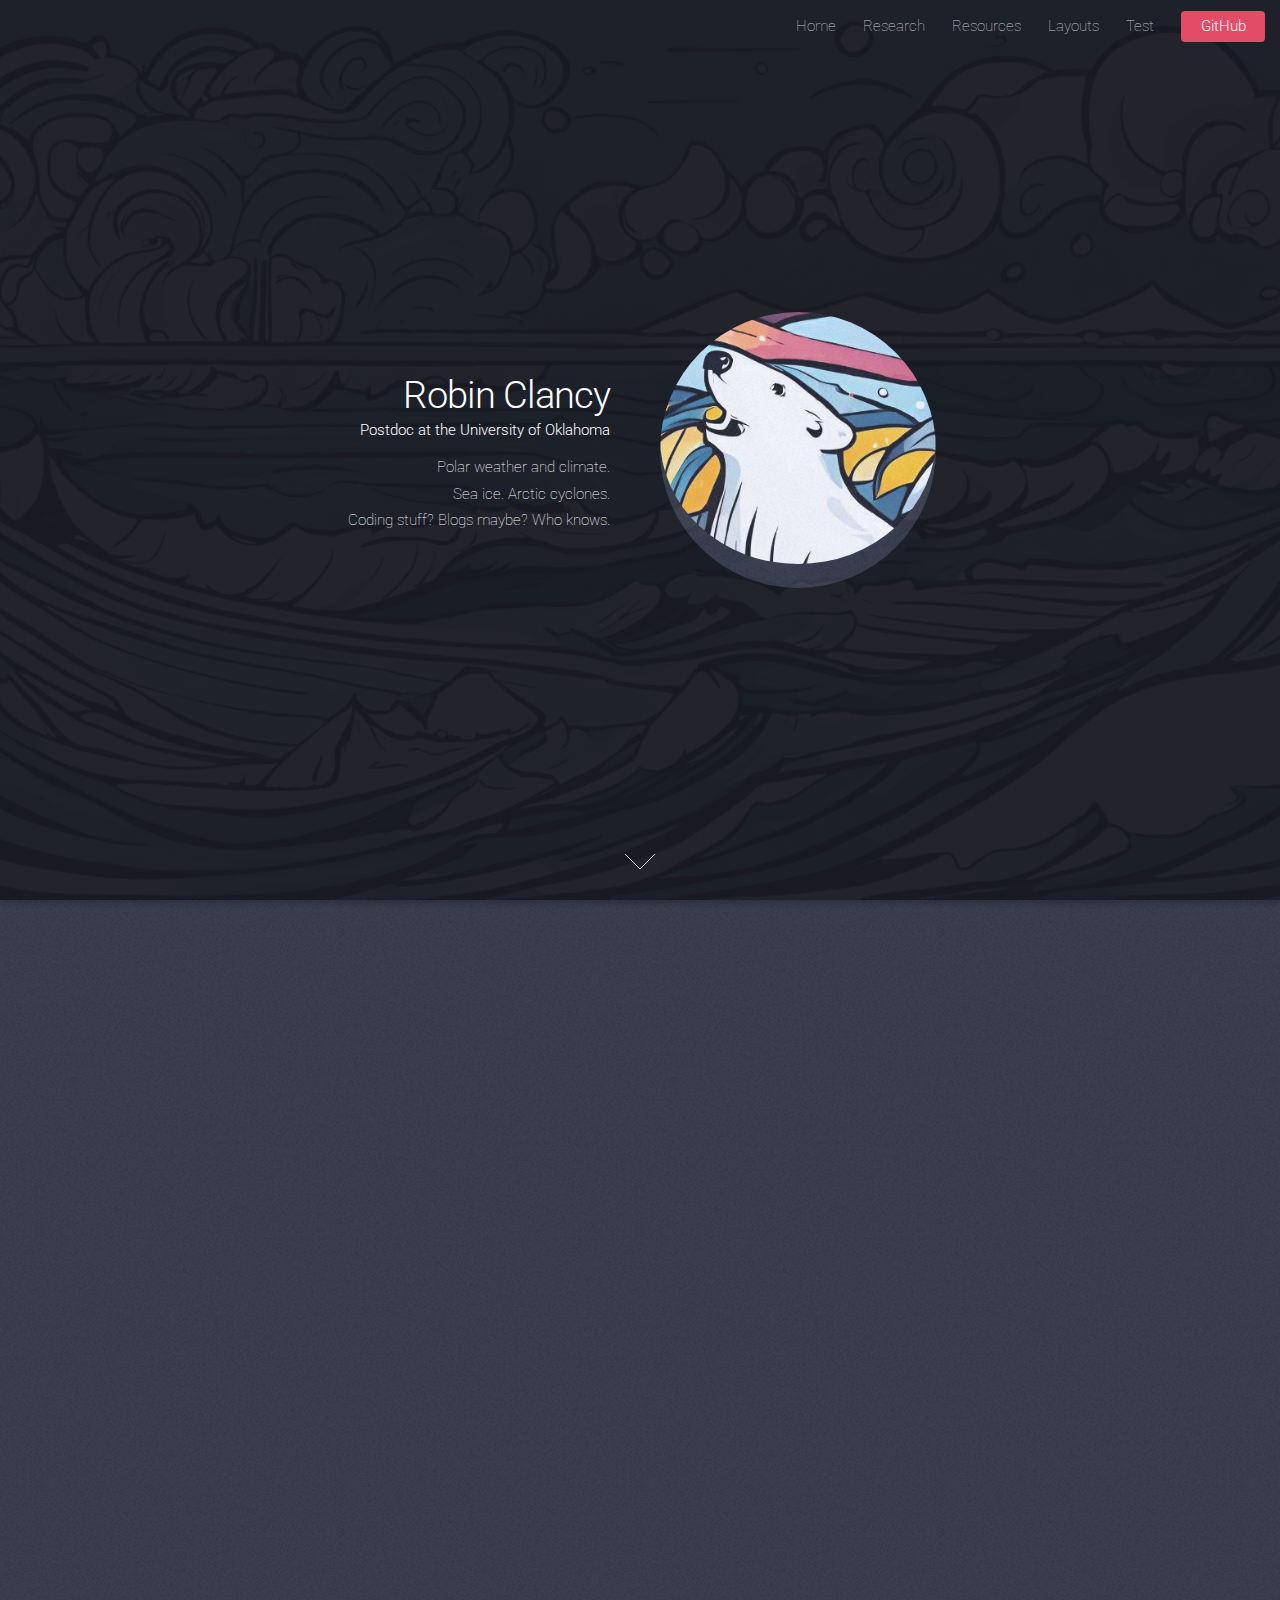
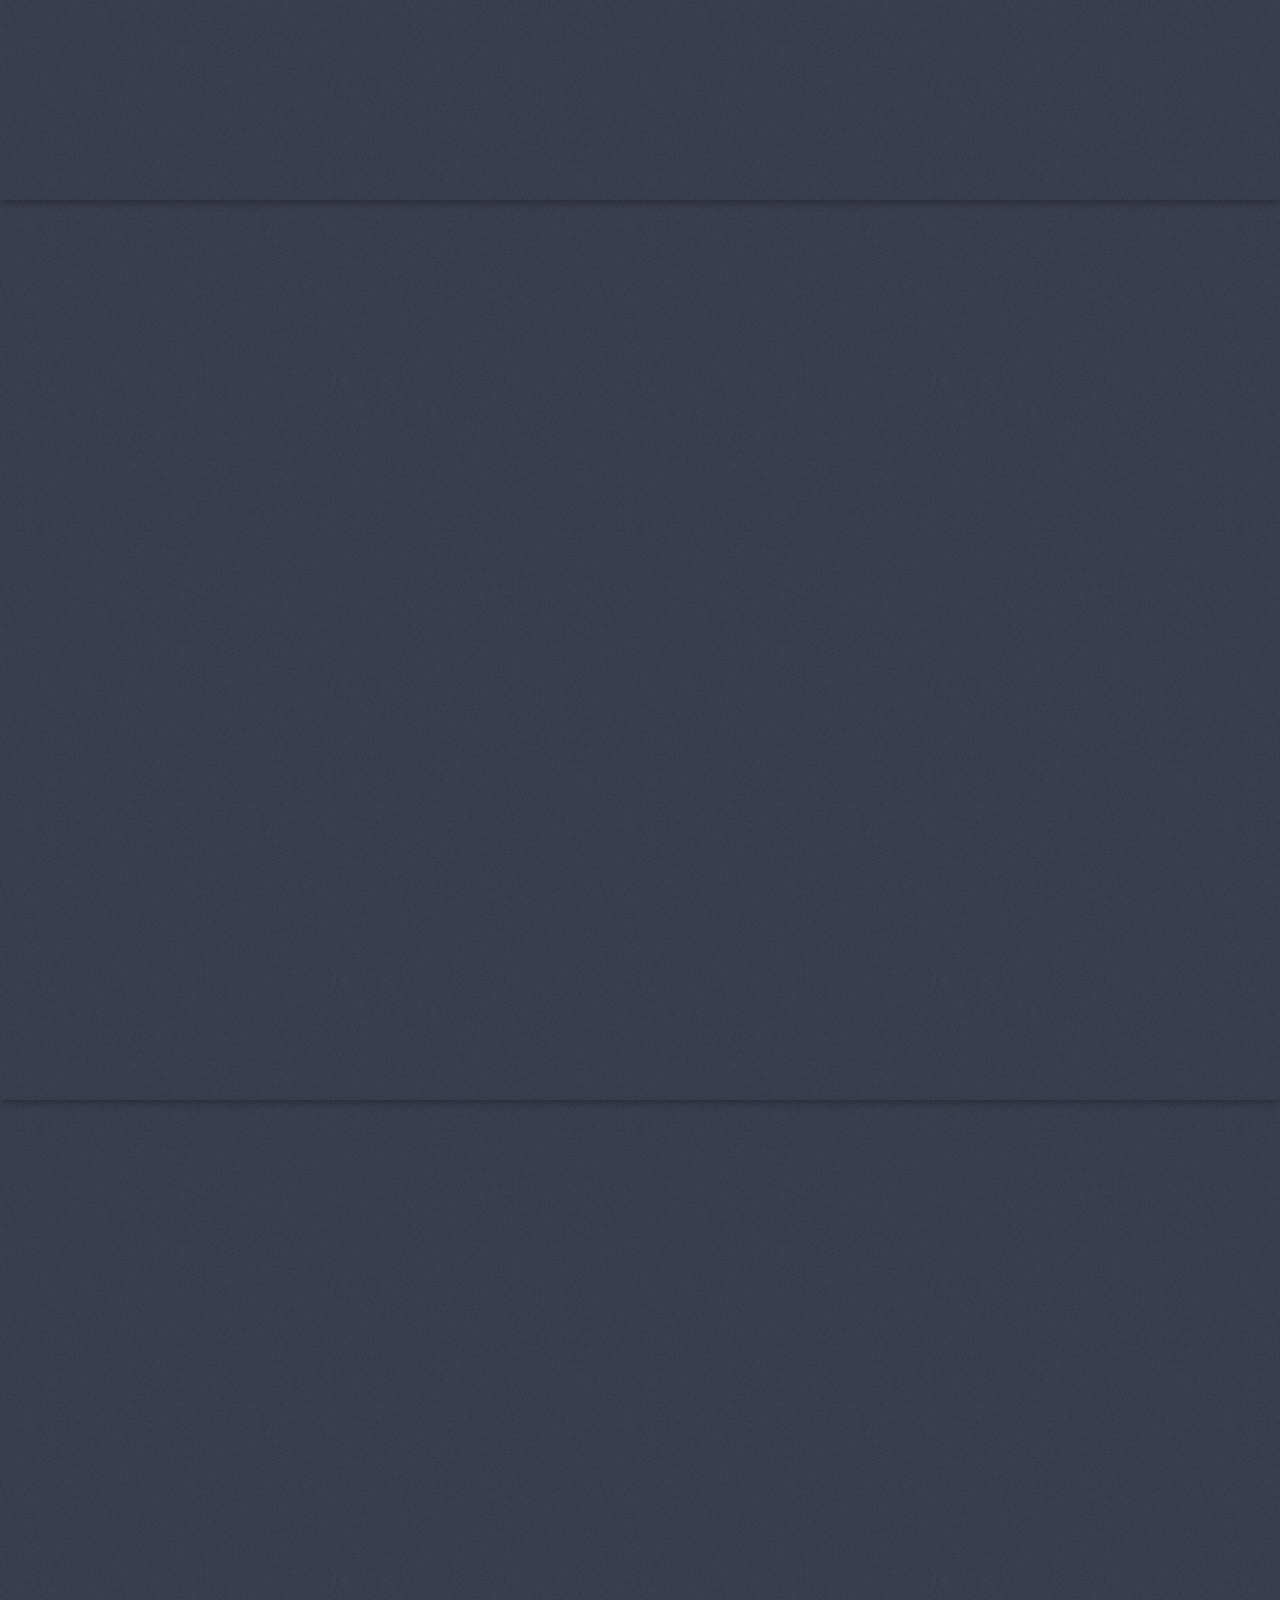
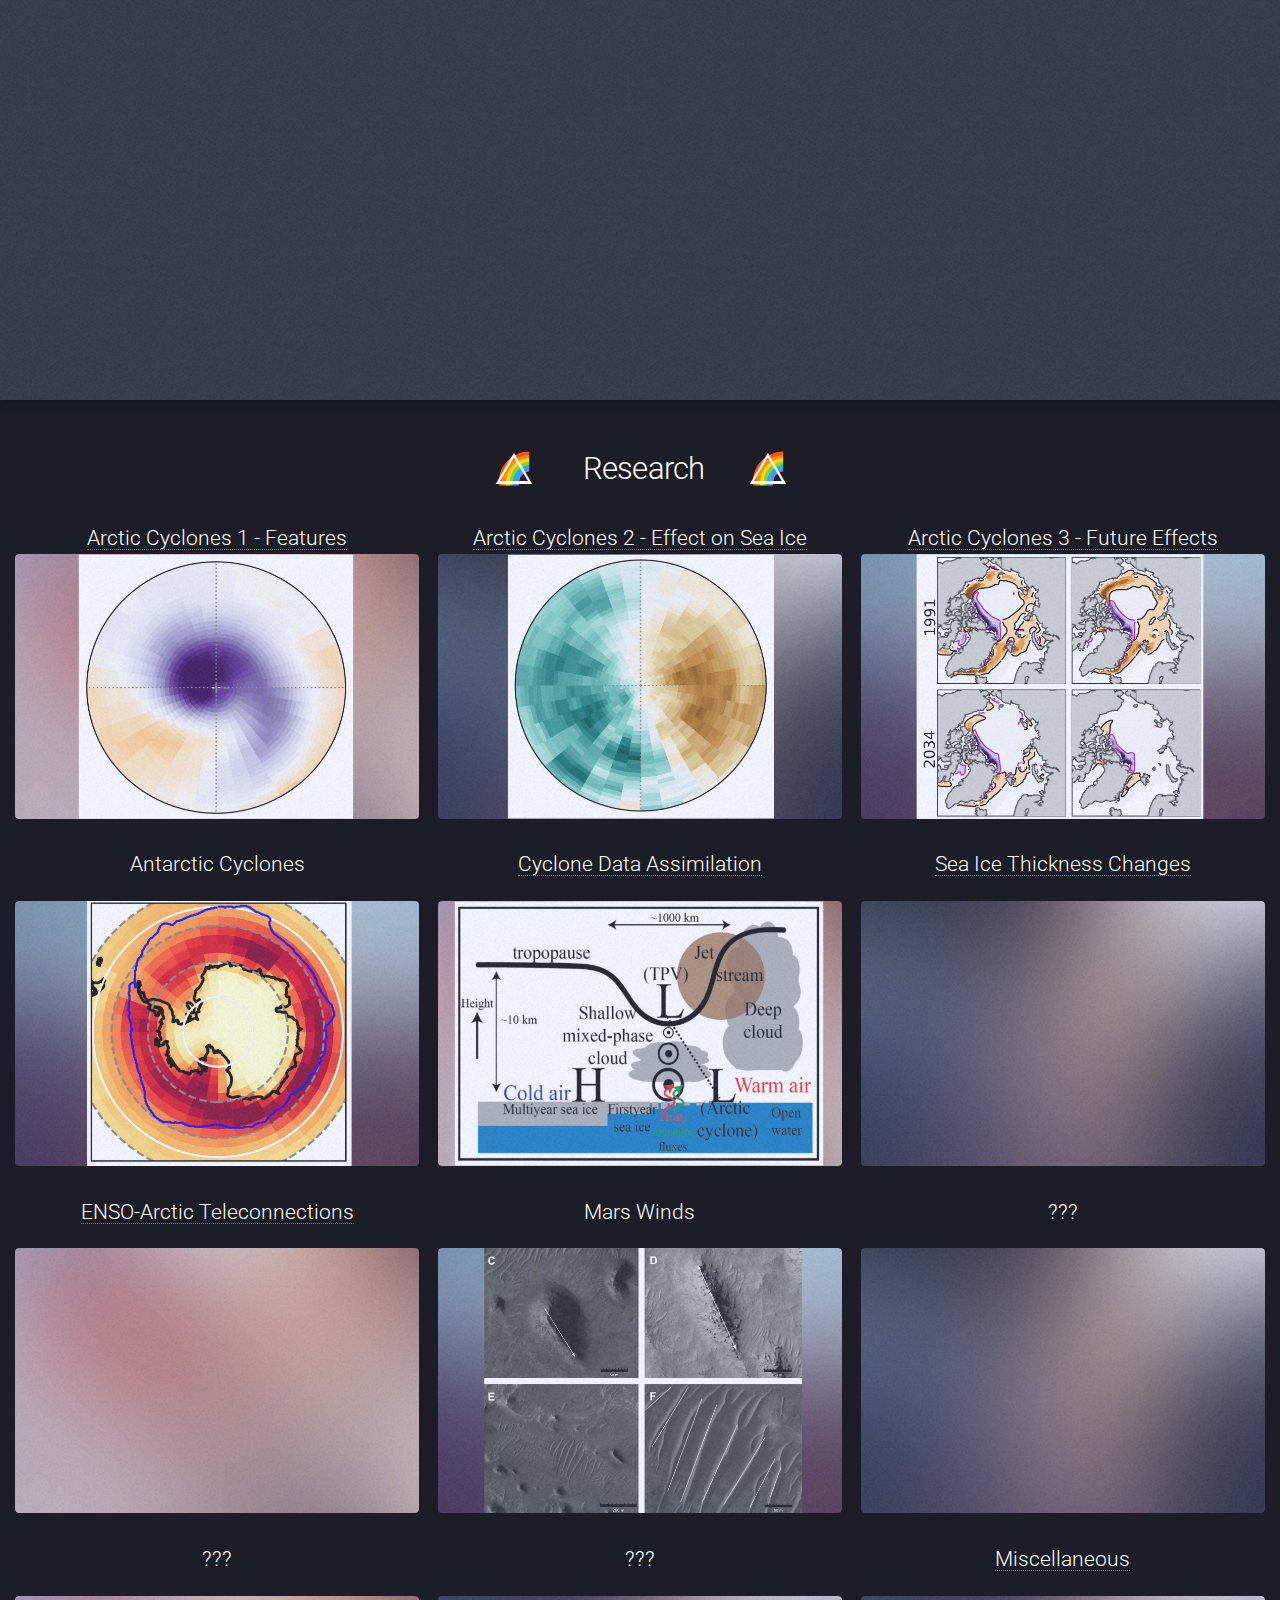
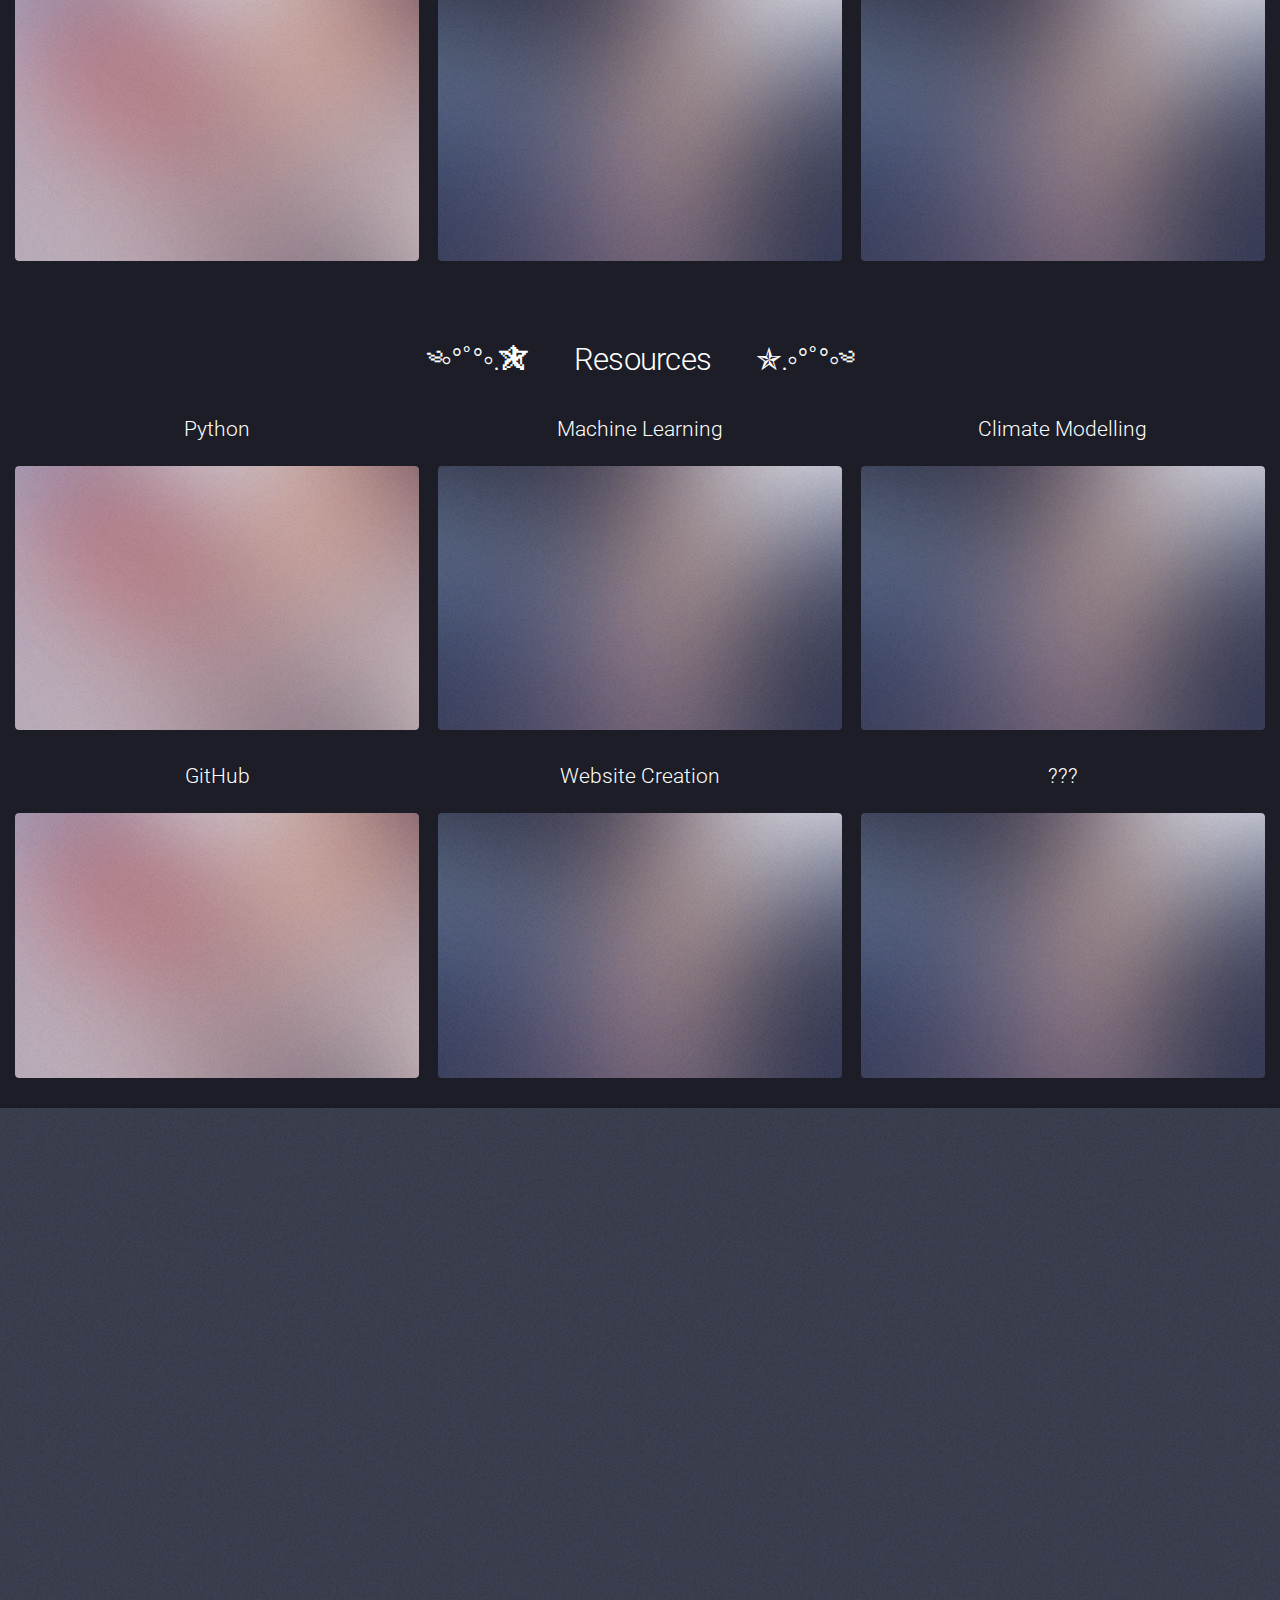
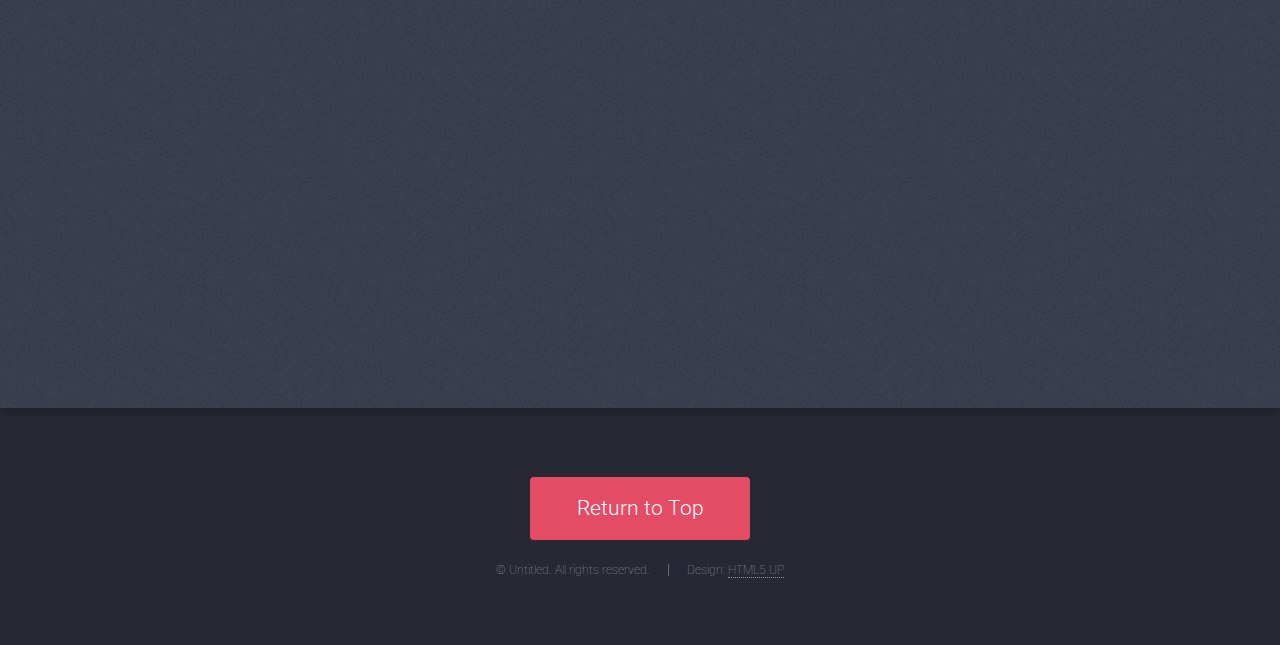
==== commit 77653f60: "Adding GitHub reference page" ====
--- a/index.html
+++ b/index.html
@@ -48,6 +48,7 @@
 									<li><a href="test.html">Machine Learning</a></li>
 									<li><a href="test.html">Climate Modelling</a></li>
 									<li><a href="github.html">GitHub</a></li>
+									<li><a href="test.html">Conda</a></li>
 									<li><a href="website_creation.html">Website Creation</a></li>
 									<li><a href="test.html">????</a></li>
 								</ul>
@@ -187,7 +188,7 @@
 				</div>
 				<div class="box alt2">
 					<div class="row gtr-50 gtr-uniform">
-						<div class="col-4 col-4-xsmall"><center><a href="antarctic_cyclones.html"><h3>Antrctic Cyclones</h3></a></center></div>
+						<div class="col-4 col-4-xsmall"><center><a href="antarctic_cyclones.html"><h3>Antarctic Cyclones</h3></a></center></div>
 						<div class="col-4 col-4-xsmall"><center><a href="cyclone_da.html"><h3v2 style="color:white;">Cyclone Data Assimilation</h3v2></a></center></div>
 						<div class="col-4 col-4-xsmall"><center><a href="sea_ice_thickness.html"><h3v2 style="color:white;">Sea Ice Thickness Changes</h3v2></a></center></div>
 					</div>
@@ -235,7 +236,7 @@
 				<a id="Resources_header"><center><h2></br>༄◦°˚°◦.✯⠀⠀Resources⠀⠀✯.◦°˚°◦༄</h2></center></a>
 				<div class="box alt2">
 					<div class="row gtr-50 gtr-uniform">
-						<div class="col-4 col-4-xsmall"><center><a href="test.html"><h3><br>Python</h3></a></center></div>
+						<div class="col-4 col-4-xsmall"><center><a href="test.html"><h3>Python</h3></a></center></div>
 						<div class="col-4 col-4-xsmall"><center><a href="test.html"><h3>Machine Learning</h3></a></center></div>
 						<div class="col-4 col-4-xsmall"><center><a href="test.html"><h3>Climate Modelling</h3></a></center></div>
 					</div>
--- a/assets/css/main.css
+++ b/assets/css/main.css
@@ -2592,7 +2592,7 @@
 
 	ul {
 		list-style: disc;
-		margin: 0 0 2em 0;
+		margin: 0 0 0 0;
 		padding-left: 1em;
 	}
 
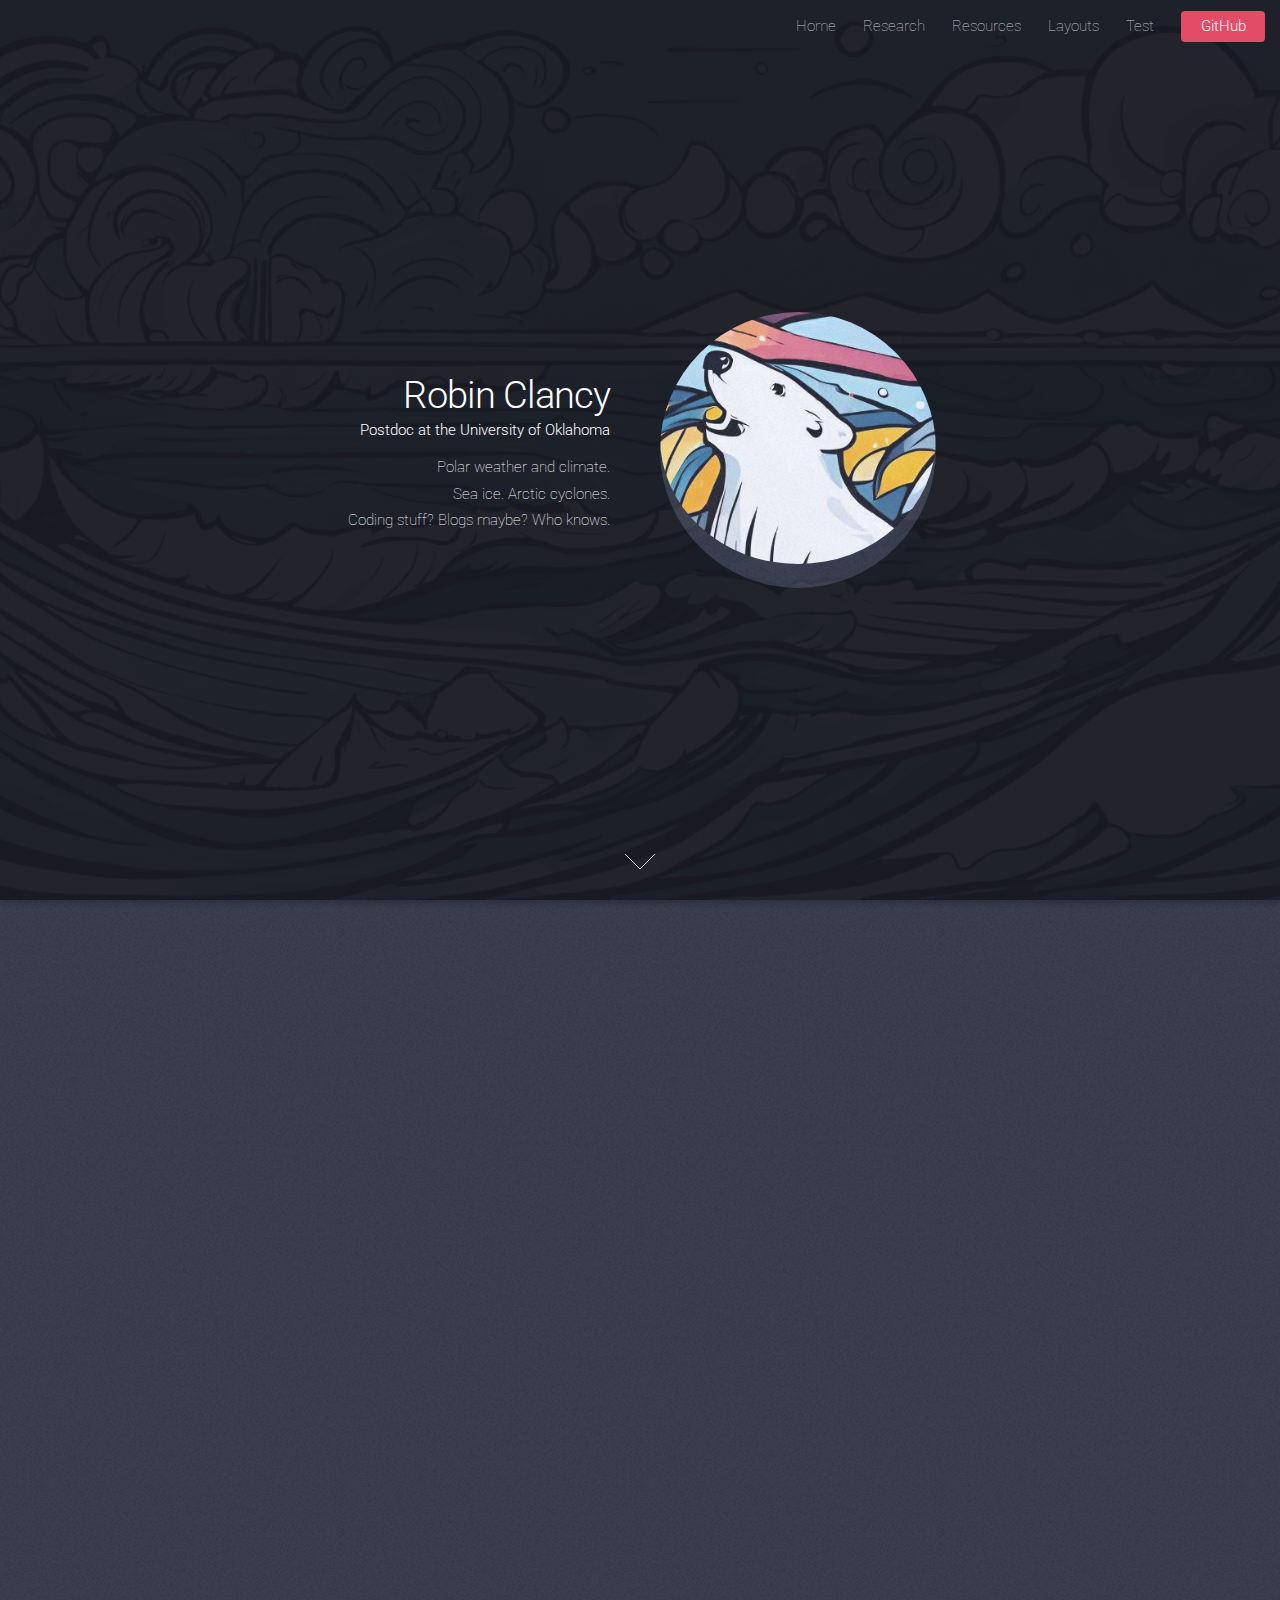
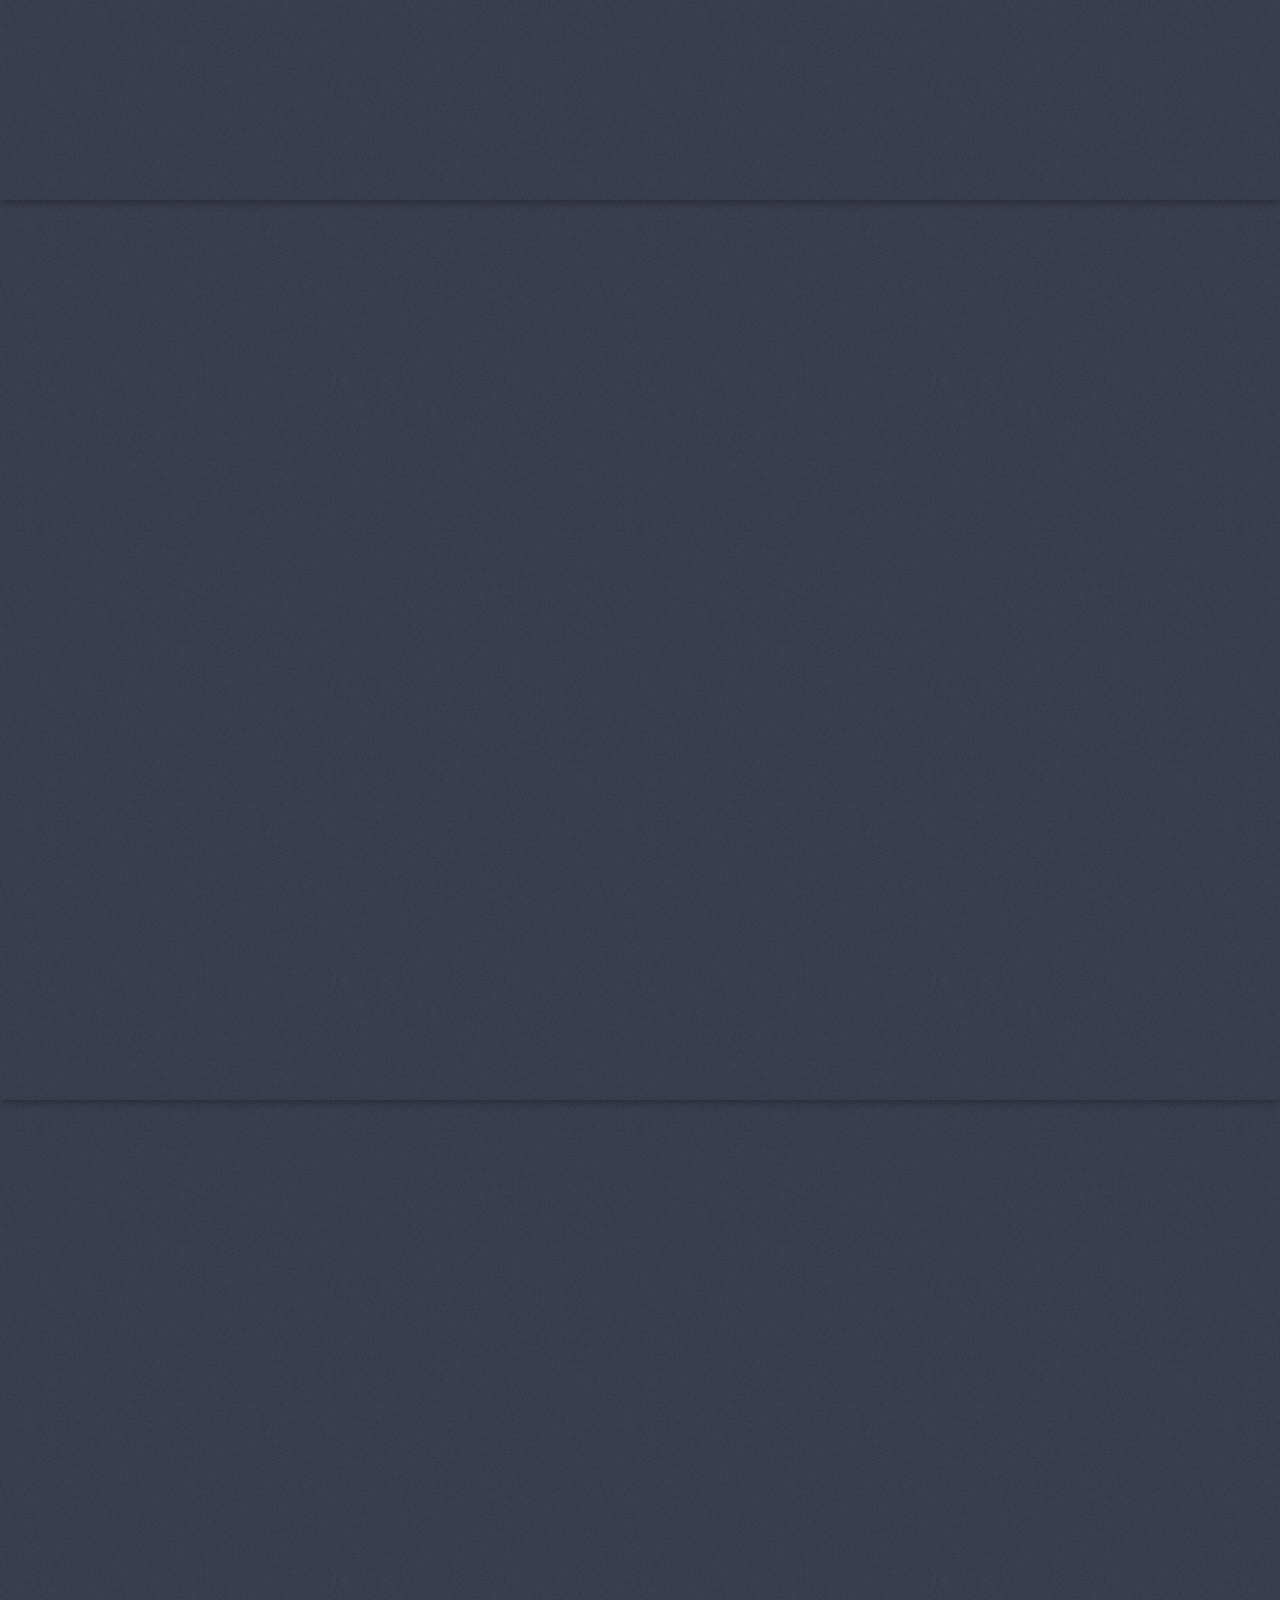
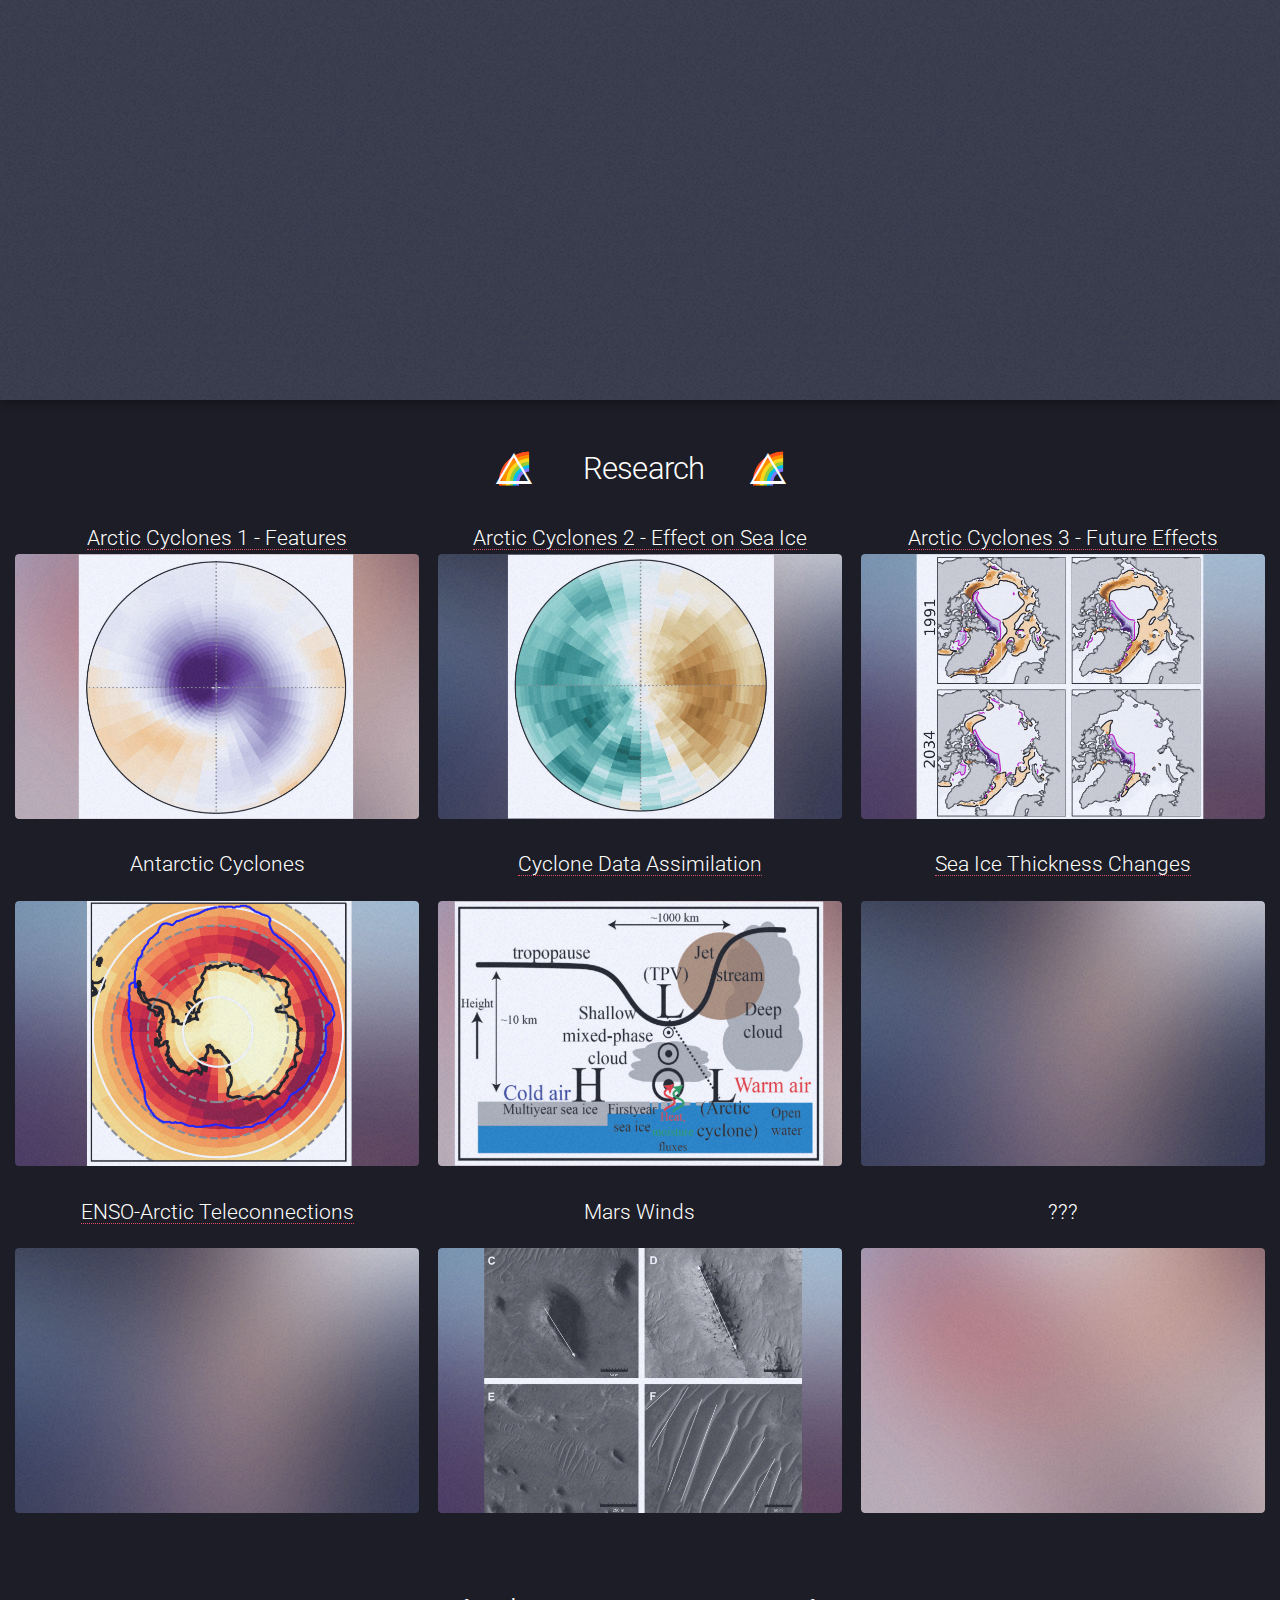
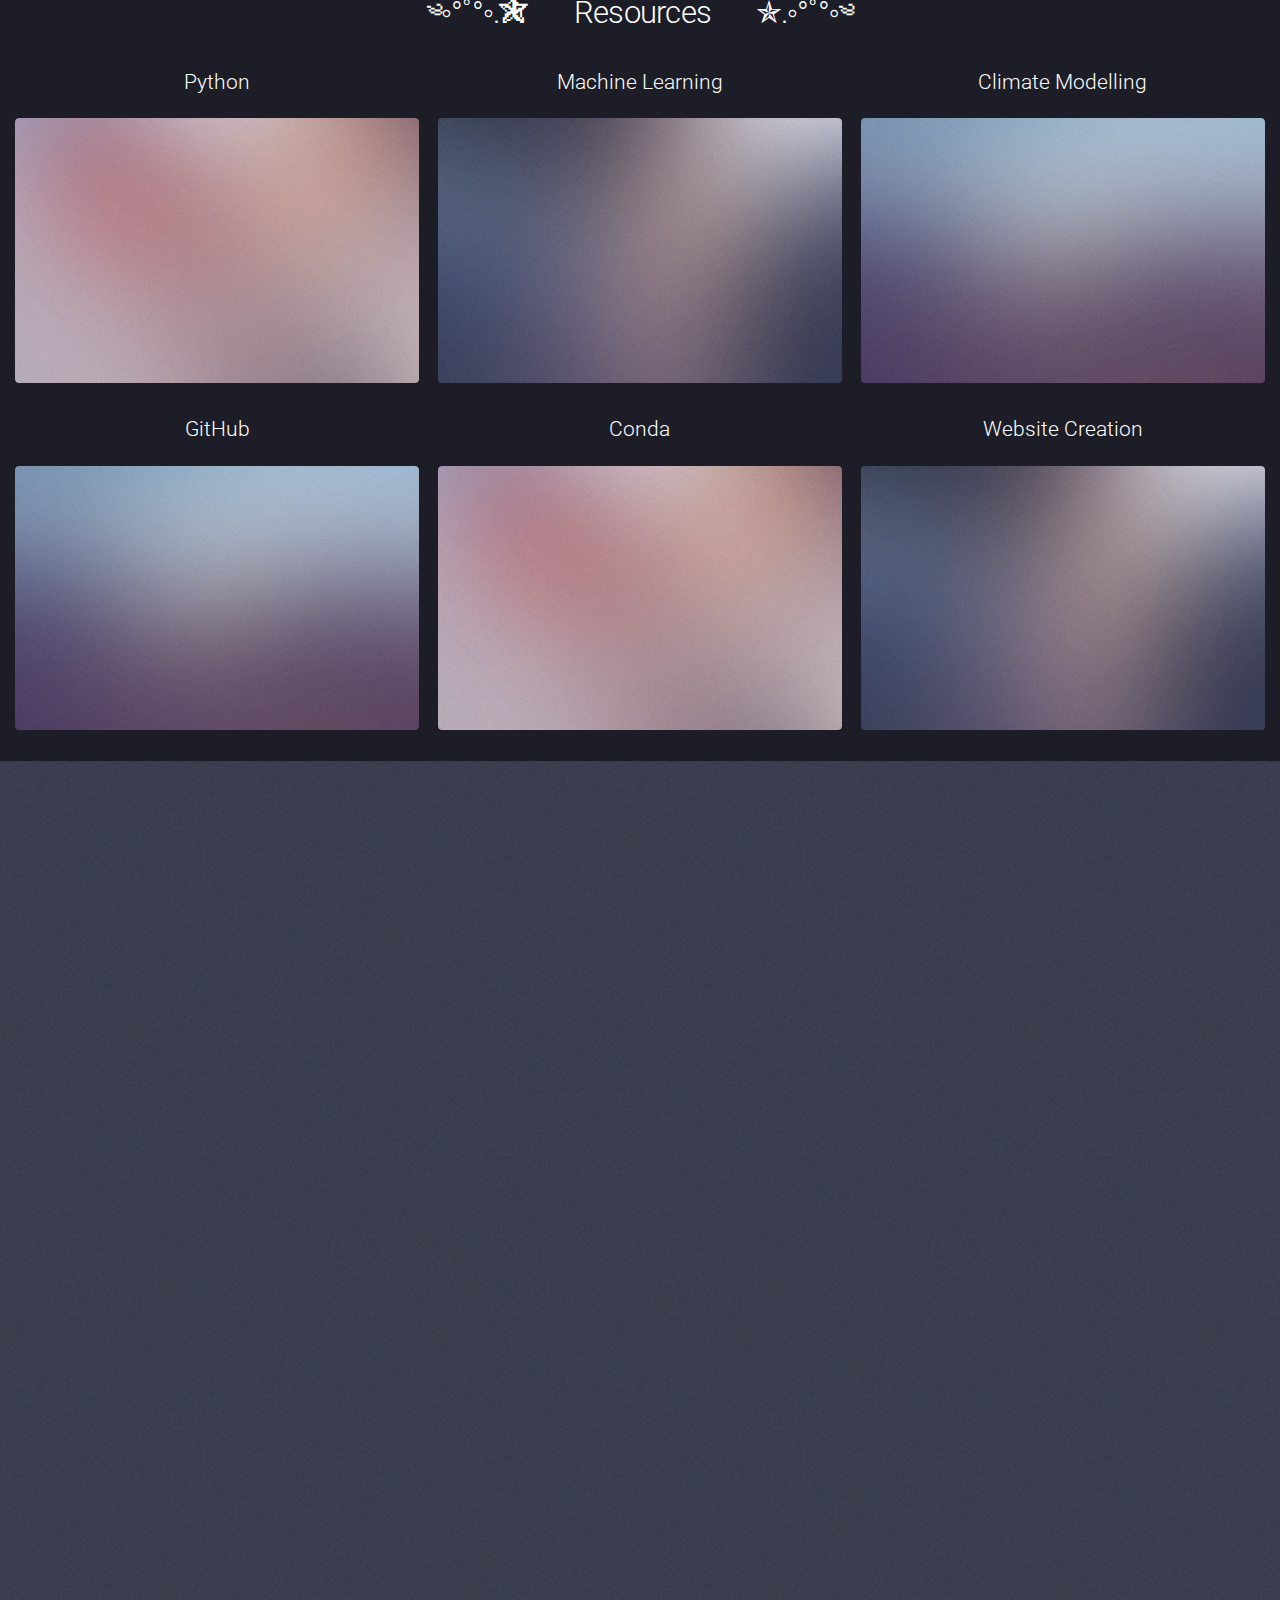
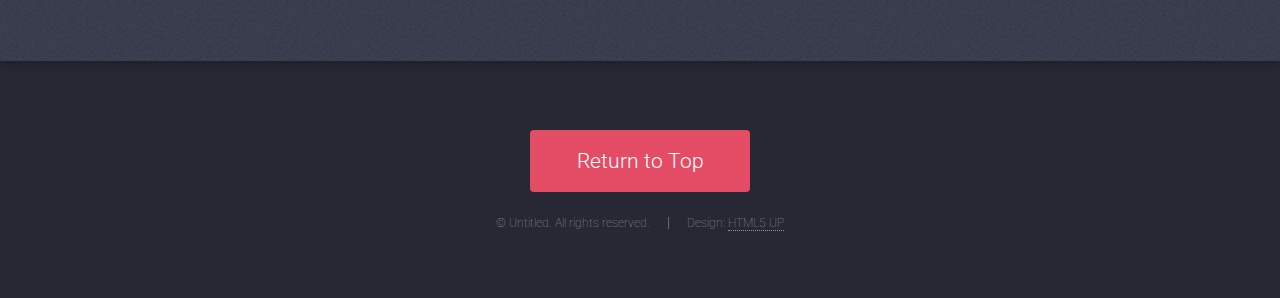
==== commit 378ae02d: "Adding python style page" ====
--- a/index.html
+++ b/index.html
@@ -209,23 +209,9 @@
 				</div>
 				<div class="box alt2">
 					<div class="row gtr-50 gtr-uniform">
+						<div class="col-4 col-4-xsmall"><a href="https://www.google.com"><span class="image fit"><img src="images/pic03.jpg" alt="" /></span></a></div>
+						<div class="col-4 col-4-xsmall"><a href="https://www.google.com"><span class="image fit"><img src="images/mars/thumbnail.jpg" alt="" /></span></a></div>
 						<div class="col-4 col-4-xsmall"><a href="https://www.google.com"><span class="image fit"><img src="images/pic02.jpg" alt="" /></span></a></div>
-						<div class="col-4 col-4-xsmall"><a href="https://www.google.com"><span class="image fit"><img src="images/mars/thumbnail.jpg" alt="" /></span></a></div>
-						<div class="col-4 col-4-xsmall"><a href="https://www.google.com"><span class="image fit"><img src="images/pic03.jpg" alt="" /></span></a></div>
-					</div>
-				</div>
-				<div class="box alt2">
-					<div class="row gtr-50 gtr-uniform">
-						<div class="col-4 col-4-xsmall"><center><a href="test.html"><h3>???</h3></a></center></div>
-						<div class="col-4 col-4-xsmall"><center><a href="test.html"><h3>???</h3></a></center></div>
-						<div class="col-4 col-4-xsmall"><center><a href="test.html"><h3v2 style="color:white;">Miscellaneous</h3v2></a></center></div>
-					</div>
-				</div>
-				<div class="box alt2">
-					<div class="row gtr-50 gtr-uniform">
-						<div class="col-4 col-4-xsmall"><a href="https://www.google.com"><span class="image fit"><img src="images/pic02.jpg" alt="" /></span></a></div>
-						<div class="col-4 col-4-xsmall"><a href="https://www.google.com"><span class="image fit"><img src="images/pic03.jpg" alt="" /></span></a></div>
-						<div class="col-4 col-4-xsmall"><a href="https://www.google.com"><span class="image fit"><img src="images/pic03.jpg" alt="" /></span></a></div>
 					</div>
 				</div>
 				<a href="#five" class="goto-next scrolly">Next</a>
@@ -245,21 +231,22 @@
 					<div class="row gtr-50 gtr-uniform">
 						<div class="col-4 col-4-xsmall"><a href="https://www.google.com"><span class="image fit"><img src="images/pic02.jpg" alt="" /></span></a></div>
 						<div class="col-4 col-4-xsmall"><a href="https://www.google.com"><span class="image fit"><img src="images/pic03.jpg" alt="" /></span></a></div>
-						<div class="col-4 col-4-xsmall"><a href="https://www.google.com"><span class="image fit"><img src="images/pic03.jpg" alt="" /></span></a></div>
-					</div>
-				</div>
-				<div class="box alt2">
-					<div class="row gtr-50 gtr-uniform">
-						<div class="col-4 col-4-xsmall"><center><a href="test.html"><h3>GitHub</h3></a></center></div>
+						<div class="col-4 col-4-xsmall"><a href="https://www.google.com"><span class="image fit"><img src="images/pic04.jpg" alt="" /></span></a></div>
+					</div>
+				</div>
+				<div class="box alt2">
+					<div class="row gtr-50 gtr-uniform">
+						<div class="col-4 col-4-xsmall"><center><a href="github.html"><h3>GitHub</h3></a></center></div>
+						<div class="col-4 col-4-xsmall"><center><a href="conda.html"><h3>Conda</h3></a></center></div>
 						<div class="col-4 col-4-xsmall"><center><a href="website_creation.html"><h3>Website Creation</h3></a></center></div>
-						<div class="col-4 col-4-xsmall"><center><a href="test.html"><h3>???</h3></a></center></div>
-					</div>
-				</div>
-				<div class="box alt2">
-					<div class="row gtr-50 gtr-uniform">
-						<div class="col-4 col-4-xsmall"><a href="github.html"><span class="image fit"><img src="images/pic02.jpg" alt="" /></span></a></div>
+					</div>
+				</div>
+				<div class="box alt2">
+					<div class="row gtr-50 gtr-uniform">
+						<div class="col-4 col-4-xsmall"><a href="github.html"><span class="image fit"><img src="images/pic04.jpg" alt="" /></span></a></div>
+						<div class="col-4 col-4-xsmall"><a href="conda.html"><span class="image fit"><img src="images/pic02.jpg" alt="" /></span></a></div>
 						<div class="col-4 col-4-xsmall"><a href="website_creation.html"><span class="image fit"><img src="images/pic03.jpg" alt="" /></span></a></div>
-						<div class="col-4 col-4-xsmall"><a href="https://www.google.com"><span class="image fit"><img src="images/pic03.jpg" alt="" /></span></a></div>
+						
 					</div>
 				</div>
 			</section>
